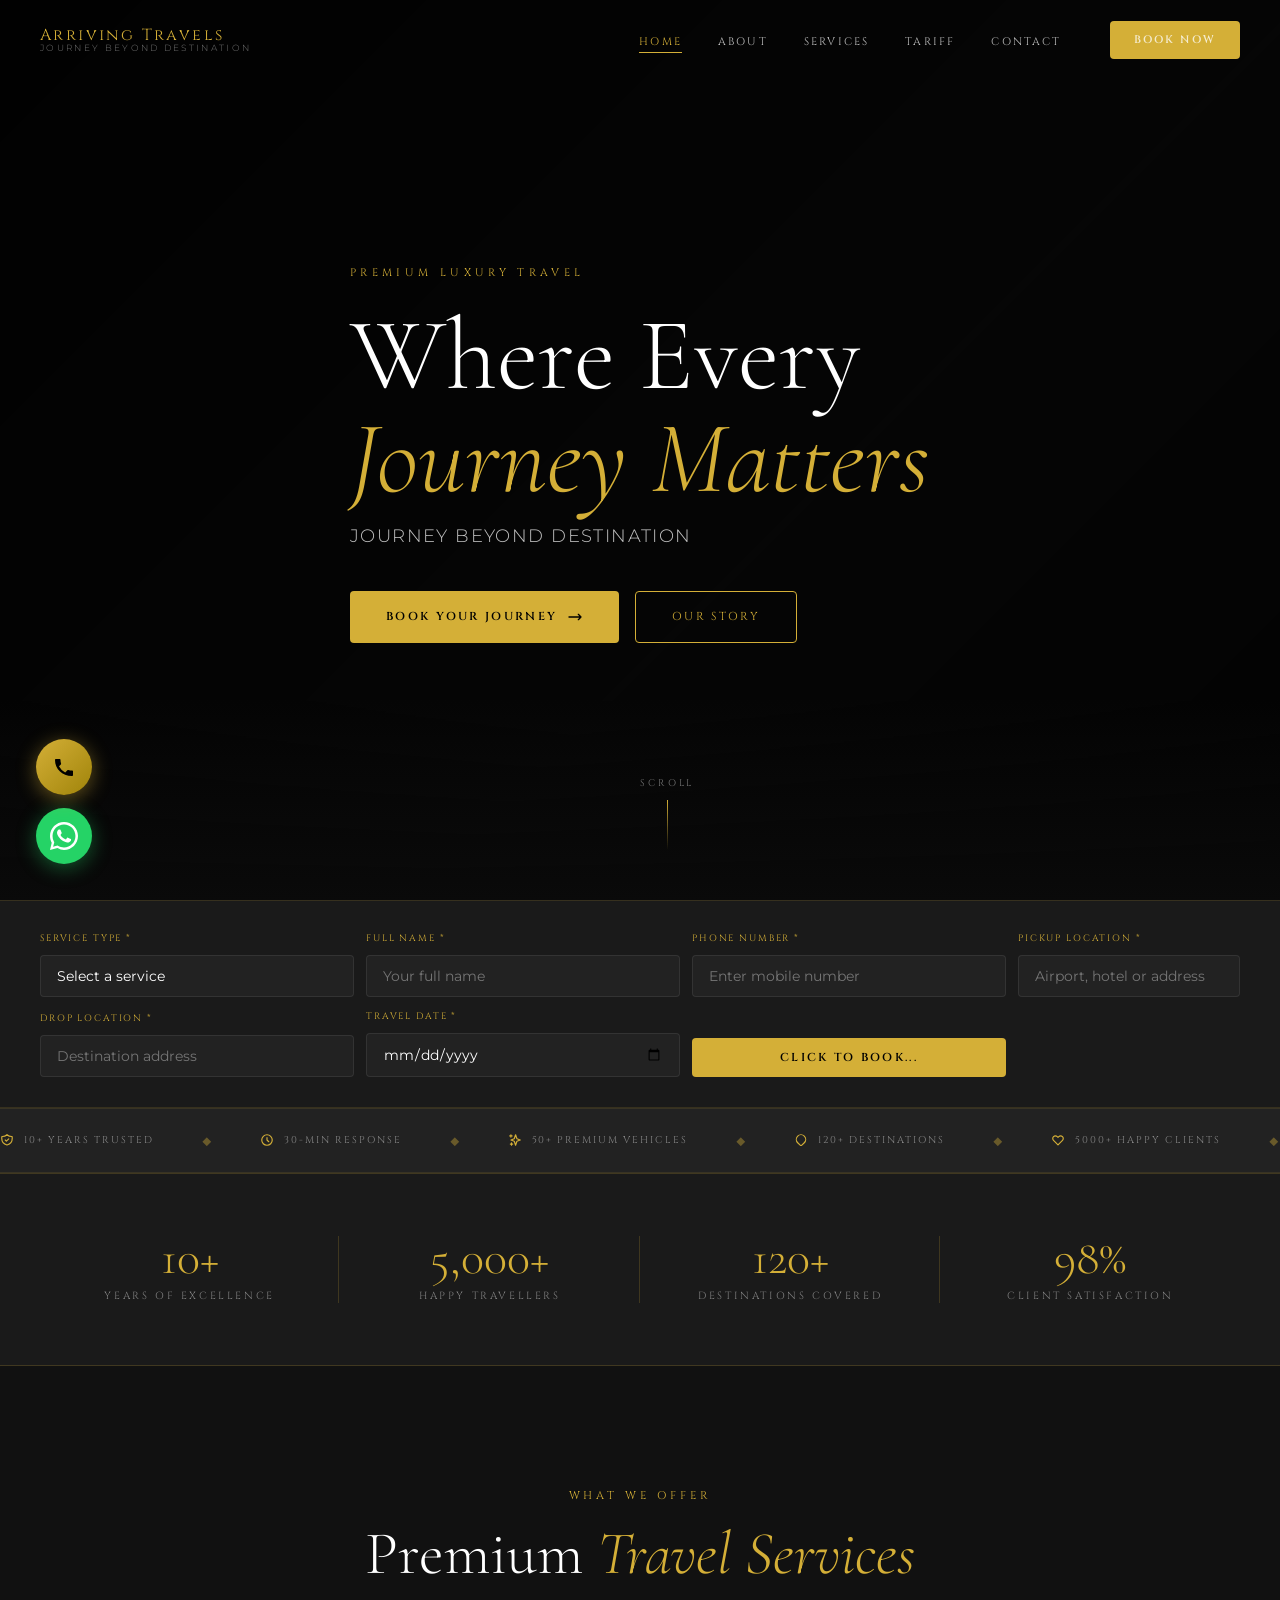
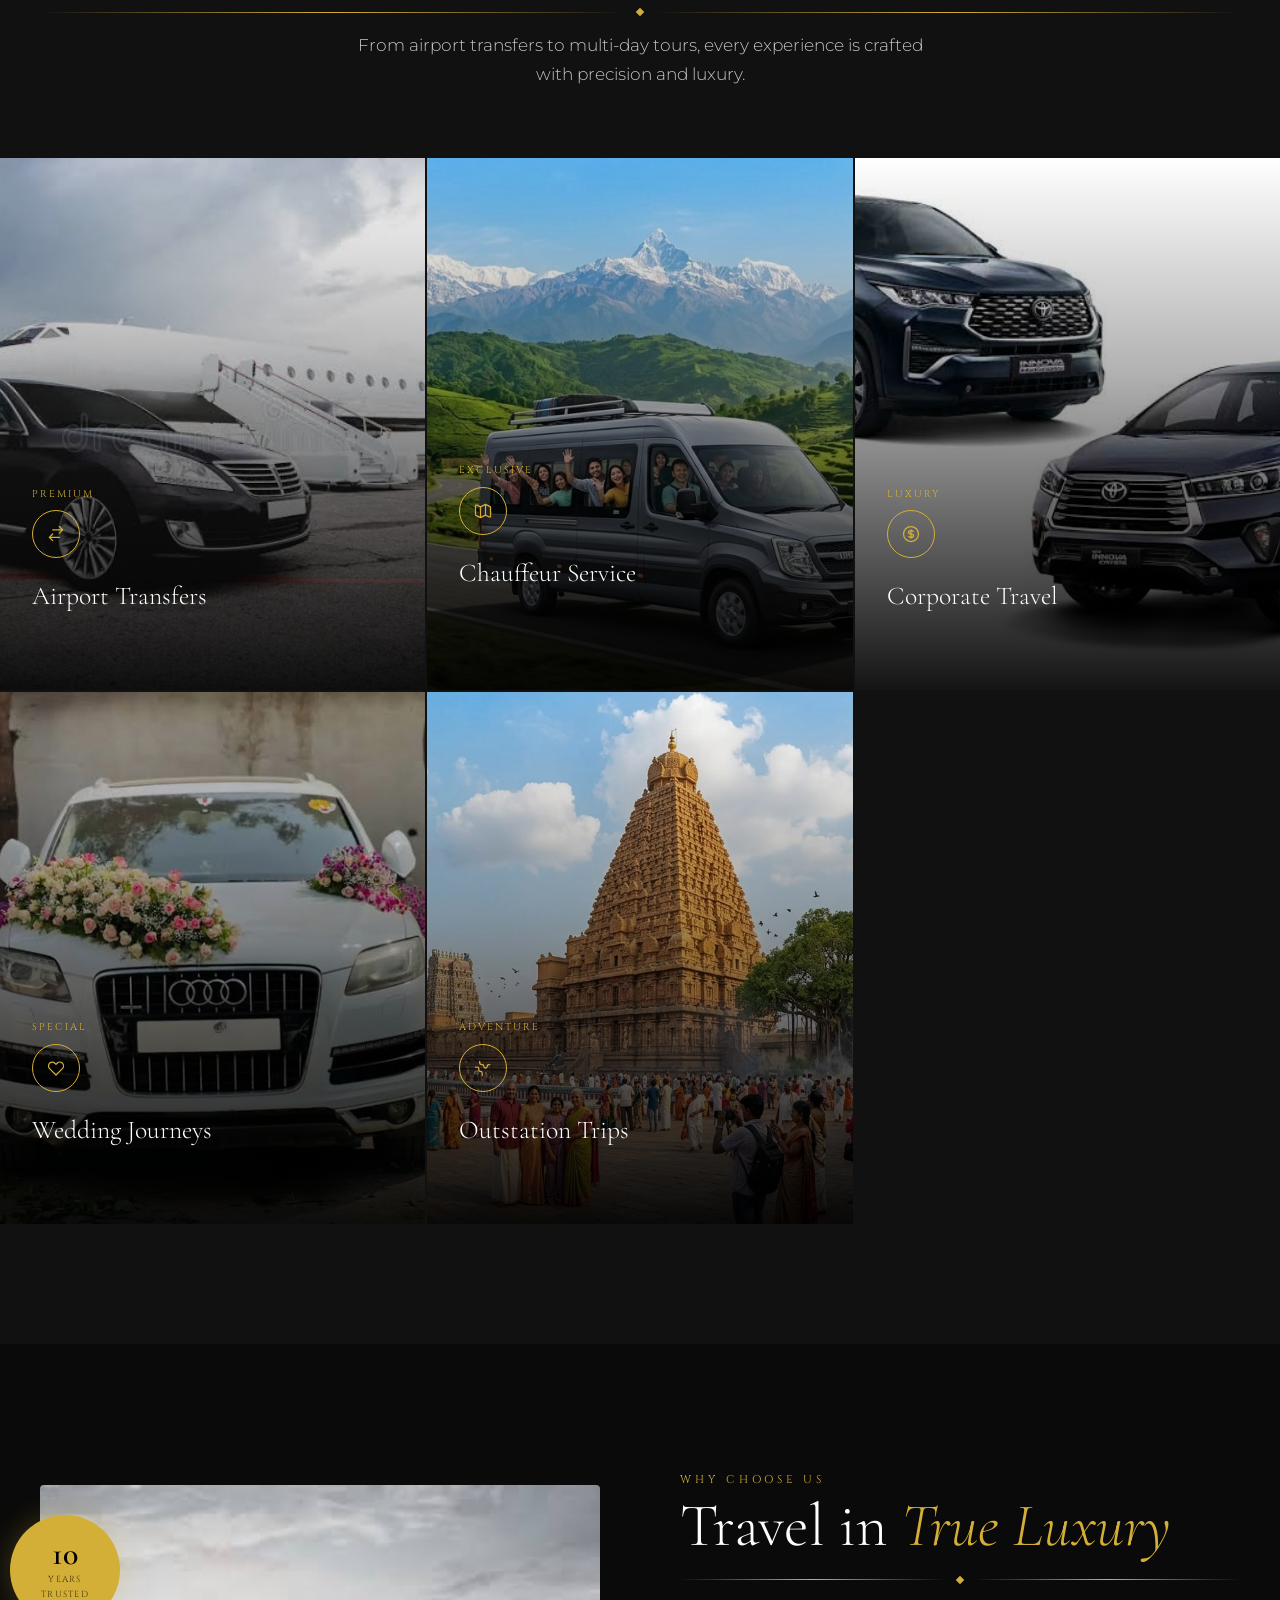
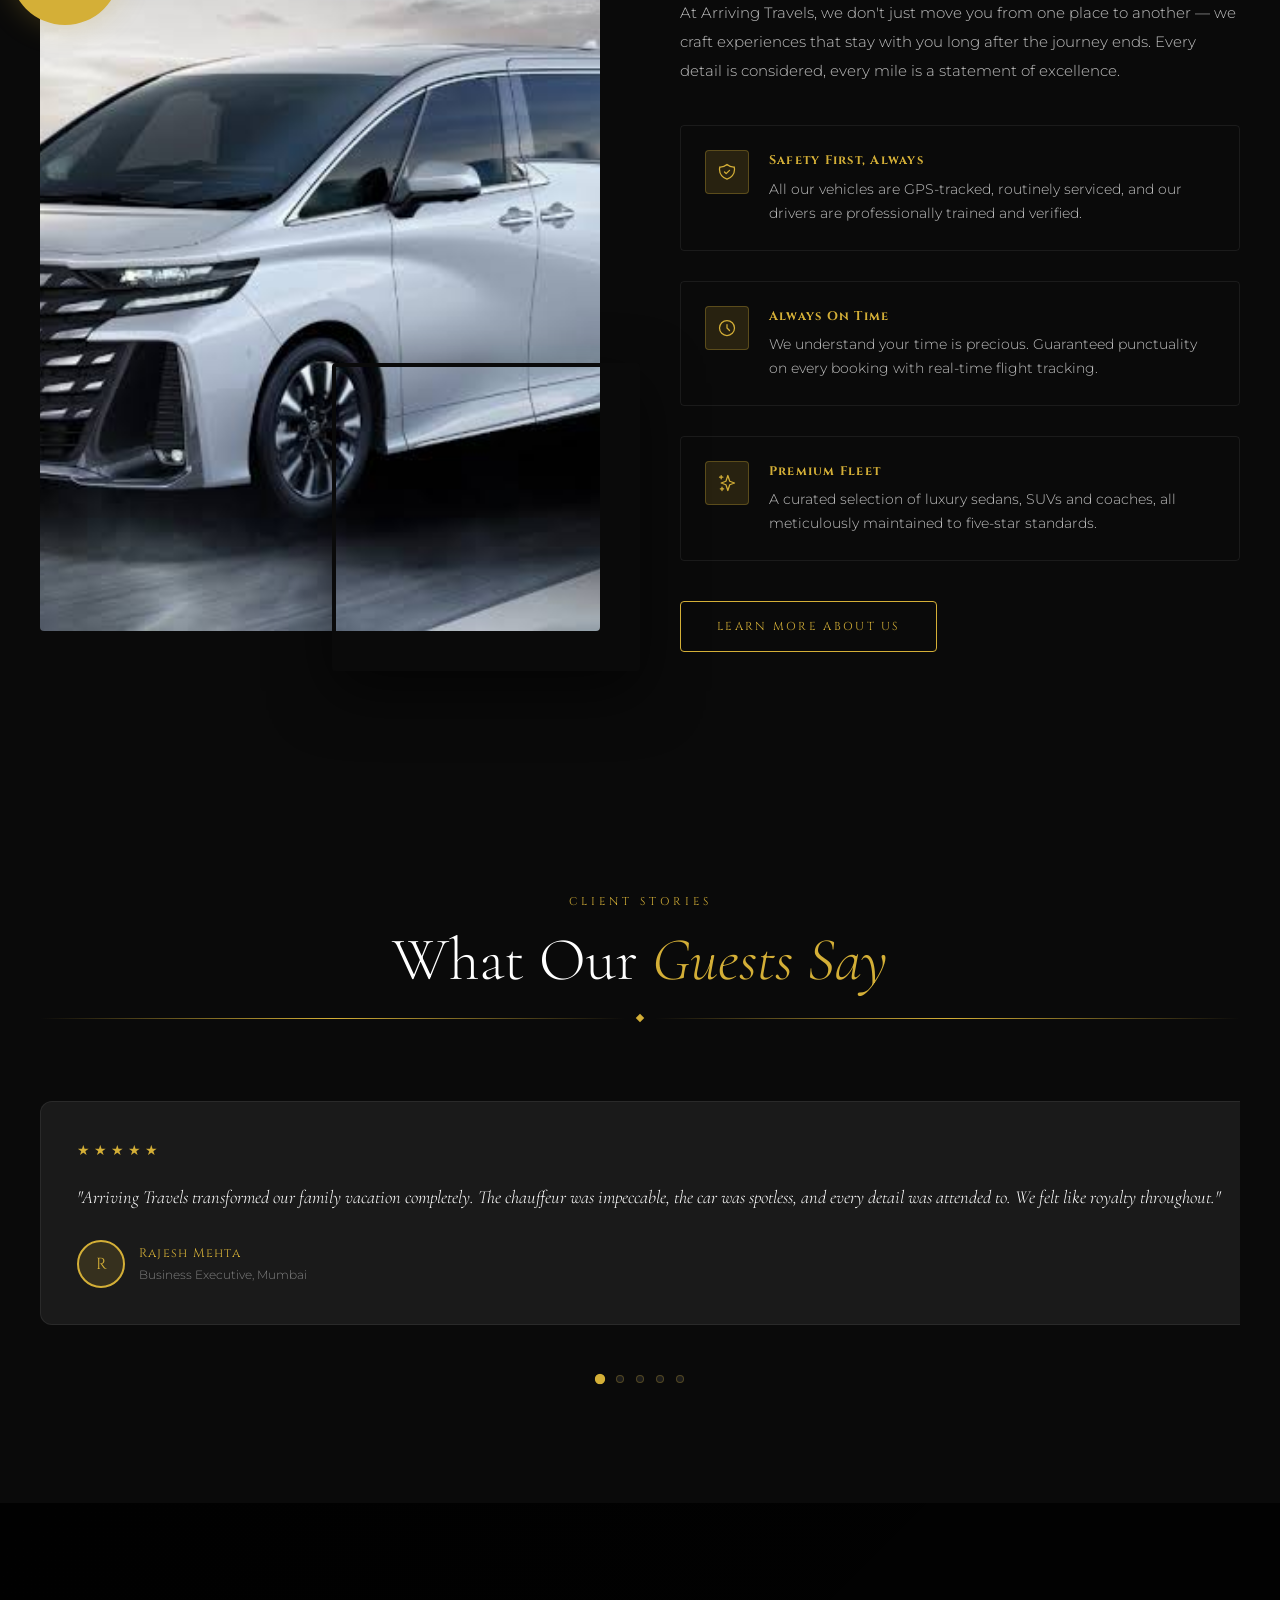
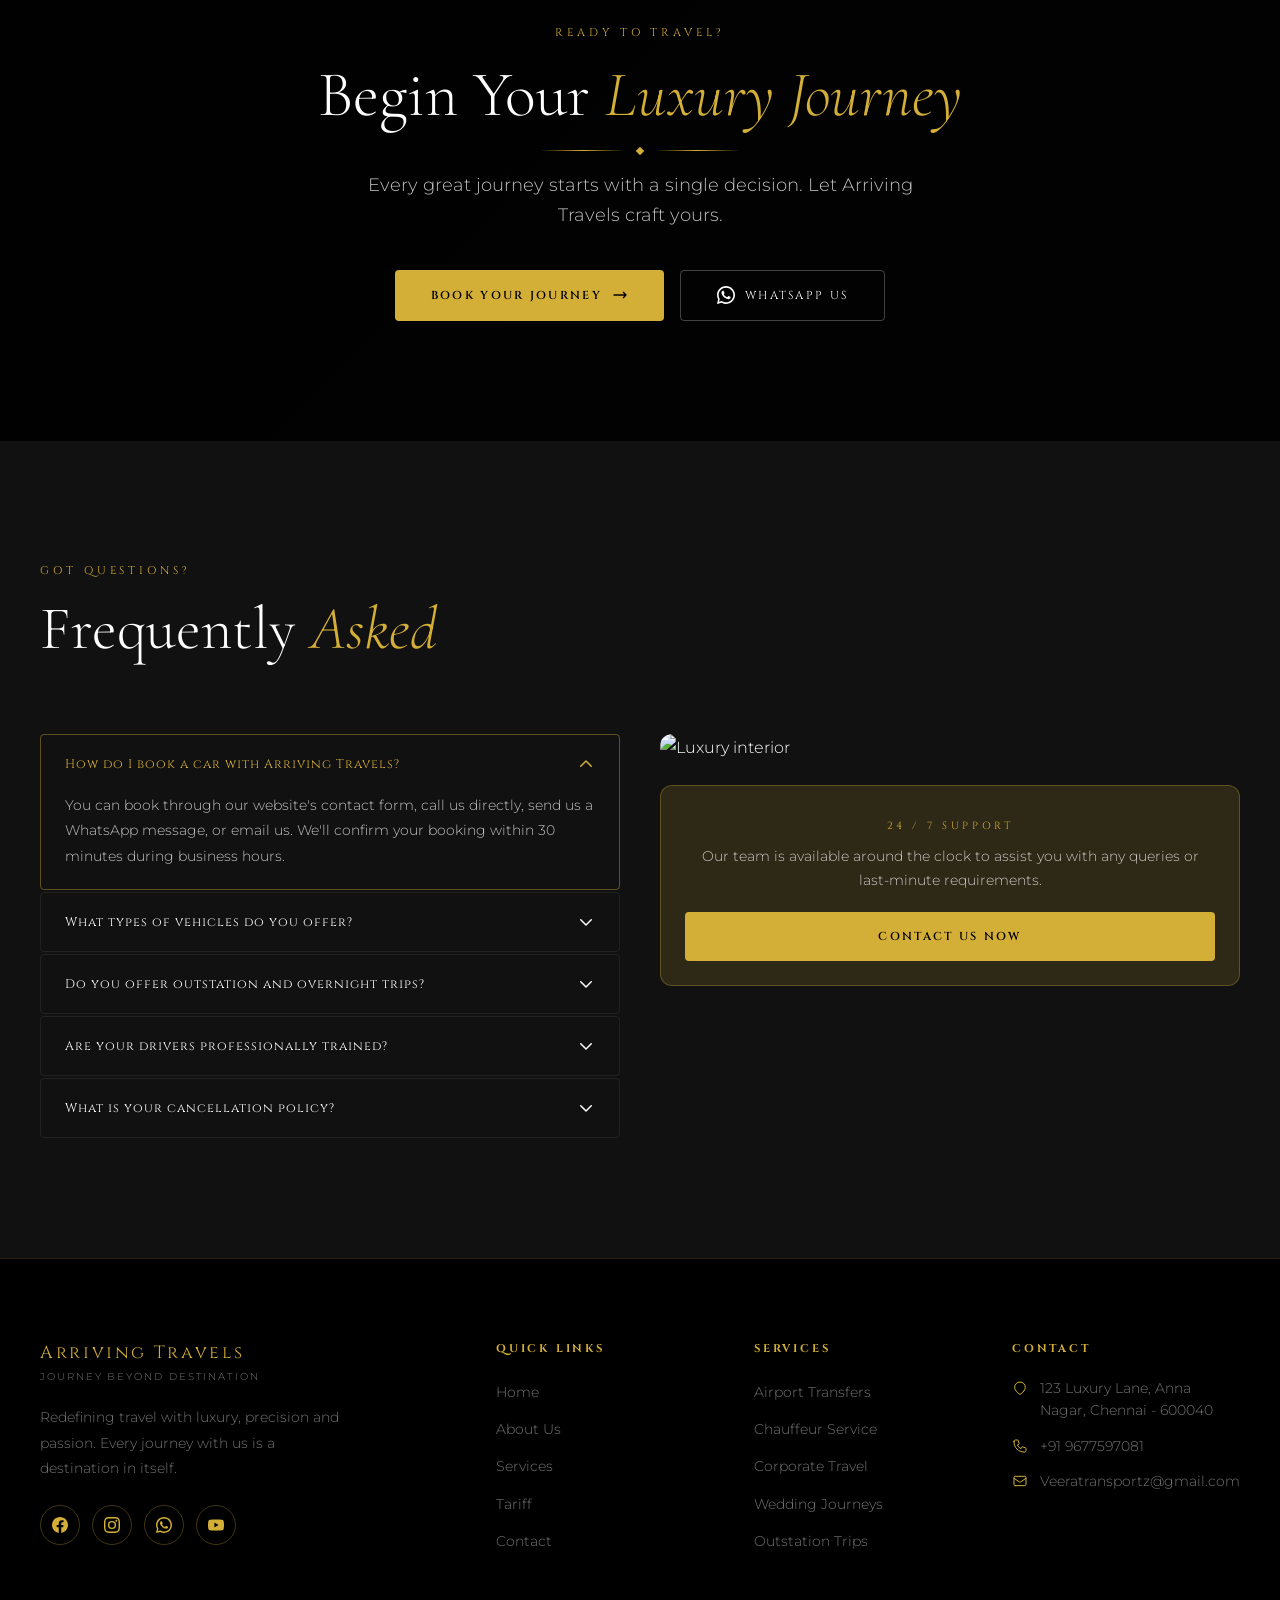
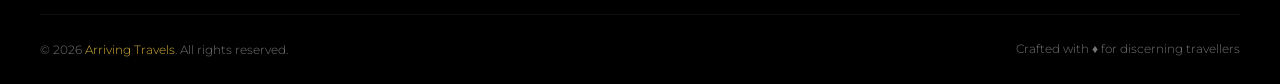
==== index.html @ f7396910 "first commit" ====
<!DOCTYPE html>
<html lang="en">
<head>
  <meta charset="UTF-8" />
  <meta name="viewport" content="width=device-width, initial-scale=1.0" />
  <meta name="description" content="Arriving Travels — Premium luxury car travel, chauffeur services &amp; curated tour packages. Journey Beyond Destination." />
  <meta name="keywords" content="luxury travel, premium car service, chauffeur, tour packages, Arriving Travels, airport transfer Chennai" />
  <meta property="og:title" content="Arriving Travels — Journey Beyond Destination" />
  <meta property="og:description" content="Experience travel redefined. Premium car journeys, bespoke tours &amp; luxury transfers." />
  <meta property="og:type" content="website" />
  <title>Arriving Travels — Journey Beyond Destination</title>
  <!-- Favicon / Website Logo -->
<link rel="icon" type="image/png" href="images/IMG-20260428-WA0001.jpg.jpeg" />
<link rel="apple-touch-icon" href="images/IMG-20260428-WA0001.jpg.jpeg" />

  <!-- Fonts -->
  <link rel="preconnect" href="https://fonts.googleapis.com" />
  <link rel="preconnect" href="https://fonts.gstatic.com" crossorigin />
  <link href="https://fonts.googleapis.com/css2?family=Cormorant+Garamond:ital,wght@0,300;0,400;1,300;1,400&family=Cinzel:wght@400;500;600&family=Montserrat:wght@300;400;500;600&display=swap" rel="stylesheet" />

  <!-- Styles -->
  <link rel="stylesheet" href="Style.css" />

  <style>
    /* ── Service Card Backgrounds ── */
    .sc-1 { background-image: url('images/Airport\ Transfers.jpeg'); }
    .sc-2 { background-image: url('images/Chauffeur\ Service.jpeg'); }
    .sc-3 { background-image: url('images/Airport\ Transfers.jpeg'); }
    .sc-4 { background-image: url('images/Corporate\ Travel.jpeg'); }
    .sc-5 { background-image: url('images/Wedding\ Journeys.jpeg'); }
    .sc-6 { background-image: url('images/Outstation\ Trips.jpeg'); }

    /* ── Package Card Images ── */
    .pkg-1 { background: url('https://images.unsplash.com/photo-1506905925346-21bda4d32df4?w=600&q=80') center/cover; }
    .pkg-2 { background: url('https://images.unsplash.com/photo-1512453979798-5ea266f8880c?w=600&q=80') center/cover; }
    .pkg-3 { background: url('https://images.unsplash.com/photo-1524492412937-b28074a5d7da?w=600&q=80') center/cover; }

    /* ── Why Us Images ── */
    .why-main { background: url('images/Why\ Choose\ Us.jpeg') center/cover no-repeat; width:100%; aspect-ratio:3/4; border-radius:4px; }
    .why-acc { background: url('https://images.unsplash.com/photo-1603584173870-7f23fdae1b7a?w=600&q=80') center/cover no-repeat; }

    /* ── Trust Badges Bar ── */
    .trust-bar {
      background: var(--dark-4);
      border-top: 1px solid rgba(212,175,55,0.12);
      border-bottom: 1px solid rgba(212,175,55,0.12);
      padding: 18px 0;
      overflow: hidden;
    }
    .trust-track {
      display: flex;
      align-items: center;
      gap: 48px;
      white-space: nowrap;
      animation: trustScroll 30s linear infinite;
    }
    @keyframes trustScroll {
      from { transform: translateX(0); }
      to   { transform: translateX(-50%); }
    }
    .trust-item {
      display: flex;
      align-items: center;
      gap: 10px;
      font-family: var(--font-accent);
      font-size: 0.62rem;
      letter-spacing: 0.2em;
      color: var(--text-dim);
      text-transform: uppercase;
      flex-shrink: 0;
    }
    .trust-item svg { color: var(--gold); flex-shrink: 0; }
    .trust-sep { color: var(--gold); opacity: 0.4; }

    /* ── Gallery Section ── */
    .gallery-section { background: var(--dark); overflow: hidden; }
    .gallery-grid {
      display: grid;
      grid-template-columns: 2fr 1fr 1fr;
      grid-template-rows: 280px 280px;
      gap: 3px;
      border-radius: var(--radius-lg);
      overflow: hidden;
    }
    .gallery-item {
      overflow: hidden;
      position: relative;
      cursor: zoom-in;
    }
    .gallery-item:first-child { grid-row: span 2; }
    .gallery-img {
      width: 100%;
      height: 100%;
      object-fit: cover;
      background-size: cover;
      background-position: center;
      transition: transform 0.6s ease;
    }
    .gallery-item:hover .gallery-img { transform: scale(1.06); }
    .gallery-item::after {
      content: '';
      position: absolute;
      inset: 0;
      background: rgba(0,0,0,0);
      transition: background 0.3s;
    }
    .gallery-item:hover::after { background: rgba(212,175,55,0.08); }
    @media (max-width: 768px) {
      .gallery-grid { grid-template-columns: 1fr 1fr; grid-template-rows: auto; }
      .gallery-item:first-child { grid-row: span 1; }
    }
    @media (max-width: 480px) {
      .gallery-grid { grid-template-columns: 1fr; }
    }

    /* ── Booking Quick Form ── */
    .quick-book-bar {
      background: var(--dark-3);
      border-top: 1px solid rgba(212,175,55,0.15);
      border-bottom: 1px solid rgba(212,175,55,0.15);
      padding: 30px 0;
    }
    .quick-book-inner {
      display: grid;
      grid-template-columns: 1fr 1fr 1fr auto;
      gap: 12px;
      align-items: end;
    }
    .qb-group label {
      display: block;
      font-family: var(--font-accent);
      font-size: 0.58rem;
      letter-spacing: 0.2em;
      color: var(--gold);
      text-transform: uppercase;
      margin-bottom: 8px;
    }
    .qb-group select,
    .qb-group input {
      width: 100%;
      background: var(--dark-4);
      border: 1px solid rgba(255,255,255,0.08);
      border-radius: var(--radius);
      padding: 12px 16px;
      color: var(--white);
      font-size: 0.85rem;
      font-family: var(--font-body);
      outline: none;
      transition: border-color 0.3s;
    }
    .qb-group select:focus,
    .qb-group input:focus { border-color: var(--gold); }
    .qb-group select { appearance: none; cursor: pointer; }
    .qb-group select option { background: var(--dark-3); }
    @media (max-width: 768px) {
      .quick-book-inner { grid-template-columns: 1fr 1fr; }
    }
    @media (max-width: 480px) {
      .quick-book-inner { grid-template-columns: 1fr; }
    }
  </style>
</head>
<body>

<!-- ░░ PAGE LOADER ░░ -->
<div id="page-loader">
  <div class="loader-logo">ARRIVING TRAVELS</div>
  <div class="loader-bar"></div>
</div>

<!-- ░░ NAVBAR ░░ -->
<nav id="navbar">
  <div class="container nav-inner">
    <a href="index.html" class="nav-logo">
      <img src="images/logo.jpeg" alt="Arriving Travels Logo" onerror="this.style.display='none'" />
      <div class="nav-logo-text">
        <span class="name">Arriving Travels</span>
        <span class="tagline">Journey Beyond Destination</span>
      </div>
    </a>
    <ul class="nav-links">
      <li><a href="index.html" class="active">Home</a></li>
      <li><a href="about.html">About</a></li>
      <li><a href="index.html#services">Services</a></li>
      <!-- <li><a href="packages.html">Packages</a></li> -->
      <li><a href="tariff.html">Tariff</a></li>
      <li><a href="contact.html">Contact</a></li>
      <li><a href="contact.html" class="btn btn-gold btn-sm nav-cta"><span>Book Now</span></a></li>
    </ul>
    <button class="hamburger" aria-label="Menu">
      <span></span><span></span><span></span>
    </button>
  </div>
</nav>

<!-- Mobile Menu -->
<div class="mobile-menu">
  <a href="index.html">Home</a>
  <a href="about.html">About</a>
  <a href="index.html#services">Services</a>
  <!-- <a href="packages.html">Packages</a> -->
  <a href="tariff.html">Tariff</a>
  <a href="contact.html">Contact</a>
  <a href="contact.html" class="btn btn-gold" style="margin-top:10px;"><span>Book Now</span></a>
</div>

<!-- ░░ HERO ░░ -->
<section class="hero">
  <div class="hero-bg"></div>
  <div class="container">
    <div class="hero-content">
      <span class="hero-label">Premium Luxury Travel</span>
      <h1 class="hero-title">
        Where Every<em>Journey Matters</em>
      </h1>
      <p class="hero-tagline">Journey Beyond Destination</p>
      <div class="hero-actions">
        <a href="contact.html" class="btn btn-gold">
          <span>Book Your Journey</span>
          <svg xmlns="http://www.w3.org/2000/svg" width="16" height="16" fill="none" viewBox="0 0 24 24" stroke="currentColor" stroke-width="2"><path stroke-linecap="round" stroke-linejoin="round" d="M17 8l4 4m0 0l-4 4m4-4H3"/></svg>
        </a>
        <a href="about.html" class="btn btn-outline"><span>Our Story</span></a>
      </div>
    </div>
  </div>
  <div class="hero-scroll">
    <span>Scroll</span>
    <div class="scroll-line"></div>
  </div>
</section>

<!-- ░░ QUICK BOOKING BAR ░░ -->
<div class="quick-book-bar">
  <div class="container">
    <div class="quick-book-inner">

      <!-- Service Type -->
      <div class="qb-group">
        <label>Service Type *</label>
        <select id="qb-service" required>
          <option value="">Select a service</option>
          <option>Airport Transfer</option>
          <option>Chauffeur / Full Day</option>
          <option>Outstation Trip</option>
          <option>Tour Package</option>
          <option>Corporate Travel</option>
        </select>
      </div>

      <!-- Full Name -->
      <div class="qb-group">
        <label>Full Name *</label>
        <input type="text" placeholder="Your full name" id="qb-name" required />
      </div>

      <!-- Phone Number -->
      <div class="qb-group">
        <label>Phone Number *</label>
        <input type="tel" placeholder="Enter mobile number" id="qb-phone" required pattern="[0-9]{10}" />
      </div>

      <!-- Pickup -->
      <div class="qb-group">
        <label>Pickup Location *</label>
        <input type="text" placeholder="Airport, hotel or address" id="qb-pickup" required />
      </div>

      <!-- Drop -->
      <div class="qb-group">
        <label>Drop Location *</label>
        <input type="text" placeholder="Destination address" id="qb-drop" required />
      </div>

      <!-- Travel Date -->
      <div class="qb-group">
        <label>Travel Date *</label>
        <input type="date" id="qb-date" required />
      </div>

      <!-- CTA --> <div> <button type="button" class="btn btn-gold" id="qb-submit" style="width:100%; justify-content:center; padding:12px 28px;">
         <span>Click To Book...</span> </button> </div>

    </div>
  </div>
</div>
<!-- ░░ TRUST BAR ░░ -->
<div class="trust-bar">
  <div class="trust-track">
    <!-- duplicated for infinite scroll illusion -->
    <div class="trust-item"><svg xmlns="http://www.w3.org/2000/svg" width="14" height="14" fill="none" viewBox="0 0 24 24" stroke="currentColor" stroke-width="2"><path stroke-linecap="round" stroke-linejoin="round" d="M9 12l2 2 4-4m5.618-4.016A11.955 11.955 0 0112 2.944a11.955 11.955 0 01-8.618 3.04A12.02 12.02 0 003 9c0 5.591 3.824 10.29 9 11.622 5.176-1.332 9-6.03 9-11.622 0-1.042-.133-2.052-.382-3.016z"/></svg>10+ Years Trusted</div>
    <span class="trust-sep">◆</span>
    <div class="trust-item"><svg xmlns="http://www.w3.org/2000/svg" width="14" height="14" fill="none" viewBox="0 0 24 24" stroke="currentColor" stroke-width="2"><path stroke-linecap="round" stroke-linejoin="round" d="M12 8v4l3 3m6-3a9 9 0 11-18 0 9 9 0 0118 0z"/></svg>30-Min Response</div>
    <span class="trust-sep">◆</span>
    <div class="trust-item"><svg xmlns="http://www.w3.org/2000/svg" width="14" height="14" fill="none" viewBox="0 0 24 24" stroke="currentColor" stroke-width="2"><path stroke-linecap="round" stroke-linejoin="round" d="M5 3v4M3 5h4M6 17v4m-2-2h4m5-16l2.286 6.857L21 12l-5.714 2.143L13 21l-2.286-6.857L5 12l5.714-2.143L13 3z"/></svg>50+ Premium Vehicles</div>
    <span class="trust-sep">◆</span>
    <div class="trust-item"><svg xmlns="http://www.w3.org/2000/svg" width="14" height="14" fill="none" viewBox="0 0 24 24" stroke="currentColor" stroke-width="2"><path stroke-linecap="round" stroke-linejoin="round" d="M17.657 16.657L13.414 20.9a1.998 1.998 0 01-2.827 0l-4.244-4.243a8 8 0 1111.314 0z"/></svg>120+ Destinations</div>
    <span class="trust-sep">◆</span>
    <div class="trust-item"><svg xmlns="http://www.w3.org/2000/svg" width="14" height="14" fill="none" viewBox="0 0 24 24" stroke="currentColor" stroke-width="2"><path stroke-linecap="round" stroke-linejoin="round" d="M4.318 6.318a4.5 4.5 0 000 6.364L12 20.364l7.682-7.682a4.5 4.5 0 00-6.364-6.364L12 7.636l-1.318-1.318a4.5 4.5 0 00-6.364 0z"/></svg>5000+ Happy Clients</div>
    <span class="trust-sep">◆</span>
    <div class="trust-item"><svg xmlns="http://www.w3.org/2000/svg" width="14" height="14" fill="none" viewBox="0 0 24 24" stroke="currentColor" stroke-width="2"><path stroke-linecap="round" stroke-linejoin="round" d="M9 12l2 2 4-4m5.618-4.016A11.955 11.955 0 0112 2.944a11.955 11.955 0 01-8.618 3.04A12.02 12.02 0 003 9c0 5.591 3.824 10.29 9 11.622 5.176-1.332 9-6.03 9-11.622 0-1.042-.133-2.052-.382-3.016z"/></svg>98% On-Time Rate</div>
    <span class="trust-sep">◆</span>
    <!-- Duplicate for seamless loop -->
    <div class="trust-item"><svg xmlns="http://www.w3.org/2000/svg" width="14" height="14" fill="none" viewBox="0 0 24 24" stroke="currentColor" stroke-width="2"><path stroke-linecap="round" stroke-linejoin="round" d="M9 12l2 2 4-4m5.618-4.016A11.955 11.955 0 0112 2.944a11.955 11.955 0 01-8.618 3.04A12.02 12.02 0 003 9c0 5.591 3.824 10.29 9 11.622 5.176-1.332 9-6.03 9-11.622 0-1.042-.133-2.052-.382-3.016z"/></svg>10+ Years Trusted</div>
    <span class="trust-sep">◆</span>
    <div class="trust-item"><svg xmlns="http://www.w3.org/2000/svg" width="14" height="14" fill="none" viewBox="0 0 24 24" stroke="currentColor" stroke-width="2"><path stroke-linecap="round" stroke-linejoin="round" d="M12 8v4l3 3m6-3a9 9 0 11-18 0 9 9 0 0118 0z"/></svg>30-Min Response</div>
    <span class="trust-sep">◆</span>
    <div class="trust-item"><svg xmlns="http://www.w3.org/2000/svg" width="14" height="14" fill="none" viewBox="0 0 24 24" stroke="currentColor" stroke-width="2"><path stroke-linecap="round" stroke-linejoin="round" d="M5 3v4M3 5h4M6 17v4m-2-2h4m5-16l2.286 6.857L21 12l-5.714 2.143L13 21l-2.286-6.857L5 12l5.714-2.143L13 3z"/></svg>50+ Premium Vehicles</div>
    <span class="trust-sep">◆</span>
    <div class="trust-item"><svg xmlns="http://www.w3.org/2000/svg" width="14" height="14" fill="none" viewBox="0 0 24 24" stroke="currentColor" stroke-width="2"><path stroke-linecap="round" stroke-linejoin="round" d="M17.657 16.657L13.414 20.9a1.998 1.998 0 01-2.827 0l-4.244-4.243a8 8 0 1111.314 0z"/></svg>120+ Destinations</div>
    <span class="trust-sep">◆</span>
    <div class="trust-item"><svg xmlns="http://www.w3.org/2000/svg" width="14" height="14" fill="none" viewBox="0 0 24 24" stroke="currentColor" stroke-width="2"><path stroke-linecap="round" stroke-linejoin="round" d="M4.318 6.318a4.5 4.5 0 000 6.364L12 20.364l7.682-7.682a4.5 4.5 0 00-6.364-6.364L12 7.636l-1.318-1.318a4.5 4.5 0 00-6.364 0z"/></svg>5000+ Happy Clients</div>
    <span class="trust-sep">◆</span>
    <div class="trust-item"><svg xmlns="http://www.w3.org/2000/svg" width="14" height="14" fill="none" viewBox="0 0 24 24" stroke="currentColor" stroke-width="2"><path stroke-linecap="round" stroke-linejoin="round" d="M9 12l2 2 4-4m5.618-4.016A11.955 11.955 0 0112 2.944a11.955 11.955 0 01-8.618 3.04A12.02 12.02 0 003 9c0 5.591 3.824 10.29 9 11.622 5.176-1.332 9-6.03 9-11.622 0-1.042-.133-2.052-.382-3.016z"/></svg>98% On-Time Rate</div>
    <span class="trust-sep">◆</span>
  </div>
</div>

<!-- ░░ STATS BAR ░░ -->
<div class="stats-bar">
  <div class="container">
    <div class="stats-grid">
      <div class="stat-item" data-aos="fade-up">
        <span class="stat-number" data-target="10" data-suffix="+">0+</span>
        <span class="stat-label">Years of Excellence</span>
      </div>
      <div class="stat-item" data-aos="fade-up" data-aos-delay="100">
        <span class="stat-number" data-target="5000" data-suffix="+">0+</span>
        <span class="stat-label">Happy Travellers</span>
      </div>
      <div class="stat-item" data-aos="fade-up" data-aos-delay="200">
        <span class="stat-number" data-target="120" data-suffix="+">0+</span>
        <span class="stat-label">Destinations Covered</span>
      </div>
      <div class="stat-item" data-aos="fade-up" data-aos-delay="300">
        <span class="stat-number" data-target="98" data-suffix="%">0%</span>
        <span class="stat-label">Client Satisfaction</span>
      </div>
    </div>
  </div>
</div>

<!-- ░░ SERVICES ░░ -->
<section class="section services" id="services">
  <div class="container">
    <div class="section-header center" data-aos="fade-up">
      <span class="section-label">What We Offer</span>
      <h2 class="section-title">Premium <em>Travel Services</em></h2>
      <div class="gold-divider" style="justify-content:center;"><div class="diamond"></div></div>
      <p>From airport transfers to multi-day tours, every experience is crafted with precision and luxury.</p>
    </div>
  </div>
  <div class="services-grid">
    <div class="service-card" data-aos="fade-up" data-aos-delay="0">
      <div class="service-card-img sc-1"></div>
      <div class="service-card-overlay"></div>
      <div class="service-card-content">
        <span class="service-tag">Premium</span>
        <div class="service-icon">
          <svg xmlns="http://www.w3.org/2000/svg" width="20" height="20" fill="none" viewBox="0 0 24 24" stroke="currentColor" stroke-width="1.5"><path stroke-linecap="round" stroke-linejoin="round" d="M8 7h12m0 0l-4-4m4 4l-4 4m0 5H4m0 0l4 4m-4-4l4-4"/></svg>
        </div>
        <h3>Airport Transfers</h3>
        <p>Seamless, punctual luxury transfers to and from all major airports. Flight tracking included.</p>
      </div>
    </div>
    <div class="service-card" data-aos="fade-up" data-aos-delay="80">
      <div class="service-card-img sc-2"></div>
      <div class="service-card-overlay"></div>
      <div class="service-card-content">
        <span class="service-tag">Exclusive</span>
        <div class="service-icon">
          <svg xmlns="http://www.w3.org/2000/svg" width="20" height="20" fill="none" viewBox="0 0 24 24" stroke="currentColor" stroke-width="1.5"><path stroke-linecap="round" stroke-linejoin="round" d="M9 20l-5.447-2.724A1 1 0 013 16.382V5.618a1 1 0 011.447-.894L9 7m0 13l6-3m-6 3V7m6 10l4.553 2.276A1 1 0 0021 18.382V7.618a1 1 0 00-.553-.894L15 4m0 13V4m0 0L9 7"/></svg>
        </div>
        <h3>Chauffeur Service</h3>
        <p>Professional, uniformed chauffeurs with impeccable knowledge of every route and destination.</p>
      </div>
    </div>
    <!-- <div class="service-card" data-aos="fade-up" data-aos-delay="160">
      <div class="service-card-img sc-3"></div>
      <div class="service-card-overlay"></div>
      <div class="service-card-content">
        <span class="service-tag">Curated</span>
        <div class="service-icon">
          <svg xmlns="http://www.w3.org/2000/svg" width="20" height="20" fill="none" viewBox="0 0 24 24" stroke="currentColor" stroke-width="1.5"><path stroke-linecap="round" stroke-linejoin="round" d="M3.055 11H5a2 2 0 012 2v1a2 2 0 002 2 2 2 0 012 2v2.945M8 3.935V5.5A2.5 2.5 0 0010.5 8h.5a2 2 0 012 2 2 2 0 104 0 2 2 0 012-2h1.064M15 20.488V18a2 2 0 012-2h3.064"/></svg>
        </div>
        <h3>Bespoke Tours</h3>
        <p>Personalised tour packages crafted around your preferences, timeline, and desires.</p>
      </div>
    </div> -->
    <div class="service-card" data-aos="fade-up" data-aos-delay="0">
      <div class="service-card-img sc-4"></div>
      <div class="service-card-overlay"></div>
      <div class="service-card-content">
        <span class="service-tag">Luxury</span>
        <div class="service-icon">
          <svg xmlns="http://www.w3.org/2000/svg" width="20" height="20" fill="none" viewBox="0 0 24 24" stroke="currentColor" stroke-width="1.5"><path stroke-linecap="round" stroke-linejoin="round" d="M12 8c-1.657 0-3 .895-3 2s1.343 2 3 2 3 .895 3 2-1.343 2-3 2m0-8c1.11 0 2.08.402 2.599 1M12 8V7m0 1v8m0 0v1m0-1c-1.11 0-2.08-.402-2.599-1M21 12a9 9 0 11-18 0 9 9 0 0118 0z"/></svg>
        </div>
        <h3>Corporate Travel</h3>
        <p>Reliable, executive-class travel solutions for business meetings, conferences and events.</p>
      </div>
    </div>
    <div class="service-card" data-aos="fade-up" data-aos-delay="80">
      <div class="service-card-img sc-5"></div>
      <div class="service-card-overlay"></div>
      <div class="service-card-content">
        <span class="service-tag">Special</span>
        <div class="service-icon">
          <svg xmlns="http://www.w3.org/2000/svg" width="20" height="20" fill="none" viewBox="0 0 24 24" stroke="currentColor" stroke-width="1.5"><path stroke-linecap="round" stroke-linejoin="round" d="M4.318 6.318a4.5 4.5 0 000 6.364L12 20.364l7.682-7.682a4.5 4.5 0 00-6.364-6.364L12 7.636l-1.318-1.318a4.5 4.5 0 00-6.364 0z"/></svg>
        </div>
        <h3>Wedding Journeys</h3>
        <p>Make your special day unforgettable with elegant floral-adorned wedding car arrangements.</p>
      </div>
    </div>
    <div class="service-card" data-aos="fade-up" data-aos-delay="160">
      <div class="service-card-img sc-6"></div>
      <div class="service-card-overlay"></div>
      <div class="service-card-content">
        <span class="service-tag">Adventure</span>
        <div class="service-icon">
          <svg xmlns="http://www.w3.org/2000/svg" width="20" height="20" fill="none" viewBox="0 0 24 24" stroke="currentColor" stroke-width="1.5"><path stroke-linecap="round" stroke-linejoin="round" d="M3.055 11H5a2 2 0 012 2v1a2 2 0 002 2 2 2 0 012 2v2.945M8 3.935V5.5A2.5 2.5 0 0010.5 8h.5a2 2 0 012 2 2 2 0 104 0 2 2 0 012-2h1.064"/></svg>
        </div>
        <h3>Outstation Trips</h3>
        <p>Comfortable, door-to-door intercity travel with experienced drivers and premium vehicles.</p>
      </div>
    </div>
  </div>
</section>

<!-- ░░ WHY CHOOSE US ░░ -->
<section class="section why-us">
  <div class="container">
    <div class="why-layout">
      <div class="why-visual" data-aos="fade-right">
        <div class="why-main"></div>
        <div class="why-acc" style="position:absolute;bottom:-40px;right:-40px;width:55%;aspect-ratio:1;border-radius:4px;border:4px solid var(--dark);box-shadow:0 20px 60px rgba(0,0,0,0.6);background-size:cover;background-position:center;"></div>
        <div class="why-badge">
          <span class="big">10</span>
          <span class="small">Years<br>Trusted</span>
        </div>
      </div>
      <div class="why-content" data-aos="fade-left">
        <span class="section-label">Why Choose Us</span>
        <h2 class="section-title">Travel in <em>True Luxury</em></h2>
        <div class="gold-divider"><div class="diamond"></div></div>
        <p style="color:var(--text-light);font-size:0.95rem;line-height:1.9;margin-bottom:8px;">
          At Arriving Travels, we don't just move you from one place to another — we craft experiences that stay with you long after the journey ends. Every detail is considered, every mile is a statement of excellence.
        </p>
        <div class="why-features">
          <div class="why-feature">
            <div class="why-feature-icon">
              <svg xmlns="http://www.w3.org/2000/svg" width="20" height="20" fill="none" viewBox="0 0 24 24" stroke="currentColor" stroke-width="1.5"><path stroke-linecap="round" stroke-linejoin="round" d="M9 12l2 2 4-4m5.618-4.016A11.955 11.955 0 0112 2.944a11.955 11.955 0 01-8.618 3.04A12.02 12.02 0 003 9c0 5.591 3.824 10.29 9 11.622 5.176-1.332 9-6.03 9-11.622 0-1.042-.133-2.052-.382-3.016z"/></svg>
            </div>
            <div>
              <h4>Safety First, Always</h4>
              <p>All our vehicles are GPS-tracked, routinely serviced, and our drivers are professionally trained and verified.</p>
            </div>
          </div>
          <div class="why-feature">
            <div class="why-feature-icon">
              <svg xmlns="http://www.w3.org/2000/svg" width="20" height="20" fill="none" viewBox="0 0 24 24" stroke="currentColor" stroke-width="1.5"><path stroke-linecap="round" stroke-linejoin="round" d="M12 8v4l3 3m6-3a9 9 0 11-18 0 9 9 0 0118 0z"/></svg>
            </div>
            <div>
              <h4>Always On Time</h4>
              <p>We understand your time is precious. Guaranteed punctuality on every booking with real-time flight tracking.</p>
            </div>
          </div>
          <div class="why-feature">
            <div class="why-feature-icon">
              <svg xmlns="http://www.w3.org/2000/svg" width="20" height="20" fill="none" viewBox="0 0 24 24" stroke="currentColor" stroke-width="1.5"><path stroke-linecap="round" stroke-linejoin="round" d="M5 3v4M3 5h4M6 17v4m-2-2h4m5-16l2.286 6.857L21 12l-5.714 2.143L13 21l-2.286-6.857L5 12l5.714-2.143L13 3z"/></svg>
            </div>
            <div>
              <h4>Premium Fleet</h4>
              <p>A curated selection of luxury sedans, SUVs and coaches, all meticulously maintained to five-star standards.</p>
            </div>
          </div>
        </div>
        <div class="mt-40">
          <a href="about.html" class="btn btn-outline"><span>Learn More About Us</span></a>
        </div>
      </div>
    </div>
  </div>
</section>

<!-- ░░ TESTIMONIALS ░░ -->
<section class="section testimonials">
  <div class="container">
    <div class="section-header center" data-aos="fade-up">
      <span class="section-label">Client Stories</span>
      <h2 class="section-title">What Our <em>Guests Say</em></h2>
      <div class="gold-divider" style="justify-content:center;"><div class="diamond"></div></div>
    </div>
    <div class="testimonials-track-outer">
      <div class="testimonials-track">

        <div class="testimonial-card">
          <div class="stars"><span>★</span><span>★</span><span>★</span><span>★</span><span>★</span></div>
          <p class="testimonial-text">"Arriving Travels transformed our family vacation completely. The chauffeur was impeccable, the car was spotless, and every detail was attended to. We felt like royalty throughout."</p>
          <div class="testimonial-author">
            <div style="width:48px;height:48px;border-radius:50%;background:var(--gold-muted);border:2px solid var(--gold);display:flex;align-items:center;justify-content:center;font-family:var(--font-accent);color:var(--gold);font-size:1rem;">R</div>
            <div class="author-info">
              <div class="name">Rajesh Mehta</div>
              <div class="role">Business Executive, Mumbai</div>
            </div>
          </div>
        </div>

        <div class="testimonial-card">
          <div class="stars"><span>★</span><span>★</span><span>★</span><span>★</span><span>★</span></div>
          <p class="testimonial-text">"Our wedding car was adorned beautifully and the driver was incredibly professional. Arriving Travels made our special day even more special. Highly recommended!"</p>
          <div class="testimonial-author">
            <div style="width:48px;height:48px;border-radius:50%;background:var(--gold-muted);border:2px solid var(--gold);display:flex;align-items:center;justify-content:center;font-family:var(--font-accent);color:var(--gold);font-size:1rem;">P</div>
            <div class="author-info">
              <div class="name">Priya &amp; Anand Kumar</div>
              <div class="role">Newlyweds, Chennai</div>
            </div>
          </div>
        </div>

        <div class="testimonial-card">
          <div class="stars"><span>★</span><span>★</span><span>★</span><span>★</span><span>★</span></div>
          <p class="testimonial-text">"Used them for a week-long Rajasthan tour. Absolutely outstanding service — knowledgeable driver, pristine vehicle, and seamless logistics. Worth every rupee!"</p>
          <div class="testimonial-author">
            <div style="width:48px;height:48px;border-radius:50%;background:var(--gold-muted);border:2px solid var(--gold);display:flex;align-items:center;justify-content:center;font-family:var(--font-accent);color:var(--gold);font-size:1rem;">S</div>
            <div class="author-info">
              <div class="name">Sanjay Gupta</div>
              <div class="role">Entrepreneur, Delhi</div>
            </div>
          </div>
        </div>

        <div class="testimonial-card">
          <div class="stars"><span>★</span><span>★</span><span>★</span><span>★</span><span>★</span></div>
          <p class="testimonial-text">"The airport transfer was flawless despite my flight being delayed. They tracked it and were ready when I landed. That level of care is rare and deeply appreciated."</p>
          <div class="testimonial-author">
            <div style="width:48px;height:48px;border-radius:50%;background:var(--gold-muted);border:2px solid var(--gold);display:flex;align-items:center;justify-content:center;font-family:var(--font-accent);color:var(--gold);font-size:1rem;">A</div>
            <div class="author-info">
              <div class="name">Aisha Fernandez</div>
              <div class="role">Corporate Traveller, Bangalore</div>
            </div>
          </div>
        </div>

        <div class="testimonial-card">
          <div class="stars"><span>★</span><span>★</span><span>★</span><span>★</span><span>★</span></div>
          <p class="testimonial-text">"We've used Arriving Travels for all our company executives. Reliable, luxurious, and consistently professional. They are our go-to travel partner, always."</p>
          <div class="testimonial-author">
            <div style="width:48px;height:48px;border-radius:50%;background:var(--gold-muted);border:2px solid var(--gold);display:flex;align-items:center;justify-content:center;font-family:var(--font-accent);color:var(--gold);font-size:1rem;">V</div>
            <div class="author-info">
              <div class="name">Vikram Nair</div>
              <div class="role">COO, Kochi</div>
            </div>
          </div>
        </div>

      </div>
      <div class="testimonials-controls">
        <div class="t-dot active"></div>
        <div class="t-dot"></div>
        <div class="t-dot"></div>
        <div class="t-dot"></div>
        <div class="t-dot"></div>
      </div>
    </div>
  </div>
</section>

<!-- ░░ BOOKING CTA ░░ -->
<section class="booking-cta">
  <div class="container">
    <div data-aos="fade-up">
      <span class="section-label" style="display:block;margin-bottom:16px;">Ready to Travel?</span>
      <h2 class="section-title">Begin Your <em>Luxury Journey</em></h2>
      <div class="gold-divider" style="justify-content:center;margin:16px auto;max-width:200px;"><div class="diamond"></div></div>
      <p>Every great journey starts with a single decision. Let Arriving Travels craft yours.</p>
      <div class="booking-actions">
        <a href="contact.html" class="btn btn-gold">
          <span>Book Your Journey</span>
          <svg xmlns="http://www.w3.org/2000/svg" width="16" height="16" fill="none" viewBox="0 0 24 24" stroke="currentColor" stroke-width="2"><path stroke-linecap="round" stroke-linejoin="round" d="M17 8l4 4m0 0l-4 4m4-4H3"/></svg>
        </a>
        <a href="https://wa.me/919677597081?text=Hi%20Arriving%20Travels%2C%20I%27d%20like%20to%20enquire%20about%20your%20services." class="btn btn-ghost" target="_blank" rel="noopener">
          <svg xmlns="http://www.w3.org/2000/svg" width="18" height="18" viewBox="0 0 24 24" fill="currentColor"><path d="M17.472 14.382c-.297-.149-1.758-.867-2.03-.967-.273-.099-.471-.148-.67.15-.197.297-.767.966-.94 1.164-.173.199-.347.223-.644.075-.297-.15-1.255-.463-2.39-1.475-.883-.788-1.48-1.761-1.653-2.059-.173-.297-.018-.458.13-.606.134-.133.298-.347.446-.52.149-.174.198-.298.298-.497.099-.198.05-.371-.025-.52-.075-.149-.669-1.612-.916-2.207-.242-.579-.487-.5-.669-.51-.173-.008-.371-.01-.57-.01-.198 0-.52.074-.792.372-.272.297-1.04 1.016-1.04 2.479 0 1.462 1.065 2.875 1.213 3.074.149.198 2.096 3.2 5.077 4.487.709.306 1.262.489 1.694.625.712.227 1.36.195 1.871.118.571-.085 1.758-.719 2.006-1.413.248-.694.248-1.289.173-1.413-.074-.124-.272-.198-.57-.347z"/><path d="M12 0C5.373 0 0 5.373 0 12c0 2.083.535 4.044 1.47 5.748L0 24l6.42-1.683A11.944 11.944 0 0012 24c6.627 0 12-5.373 12-12S18.627 0 12 0zm0 21.818c-1.894 0-3.663-.54-5.16-1.476l-.37-.22-3.812.999 1.017-3.706-.24-.38A9.795 9.795 0 012.182 12C2.182 6.57 6.57 2.182 12 2.182S21.818 6.57 21.818 12 17.43 21.818 12 21.818z"/></svg>
          <span>WhatsApp Us</span>
        </a>
      </div>
    </div>
  </div>
</section>

<!-- ░░ FAQ ░░ -->
<section class="section faq">
  <div class="container">
    <div class="section-header" data-aos="fade-up">
      <span class="section-label">Got Questions?</span>
      <h2 class="section-title">Frequently <em>Asked</em></h2>
    </div>
    <div class="faq-grid">
      <div class="faq-list">

        <div class="faq-item open">
          <button class="faq-question">
            How do I book a car with Arriving Travels?
            <svg class="faq-chevron" xmlns="http://www.w3.org/2000/svg" width="18" height="18" fill="none" viewBox="0 0 24 24" stroke="currentColor" stroke-width="2"><path stroke-linecap="round" stroke-linejoin="round" d="M19 9l-7 7-7-7"/></svg>
          </button>
          <div class="faq-answer">
            <div class="faq-answer-inner">You can book through our website's contact form, call us directly, send us a WhatsApp message, or email us. We'll confirm your booking within 30 minutes during business hours.</div>
          </div>
        </div>

        <div class="faq-item">
          <button class="faq-question">
            What types of vehicles do you offer?
            <svg class="faq-chevron" xmlns="http://www.w3.org/2000/svg" width="18" height="18" fill="none" viewBox="0 0 24 24" stroke="currentColor" stroke-width="2"><path stroke-linecap="round" stroke-linejoin="round" d="M19 9l-7 7-7-7"/></svg>
          </button>
          <div class="faq-answer">
            <div class="faq-answer-inner">Our fleet includes luxury sedans (Toyota Camry, Mercedes E-Class), premium SUVs (Fortuner, Innova Crysta), and larger coaches for group travel. All vehicles are immaculately maintained.</div>
          </div>
        </div>

        <div class="faq-item">
          <button class="faq-question">
            Do you offer outstation and overnight trips?
            <svg class="faq-chevron" xmlns="http://www.w3.org/2000/svg" width="18" height="18" fill="none" viewBox="0 0 24 24" stroke="currentColor" stroke-width="2"><path stroke-linecap="round" stroke-linejoin="round" d="M19 9l-7 7-7-7"/></svg>
          </button>
          <div class="faq-answer">
            <div class="faq-answer-inner">Absolutely! We specialise in multi-day outstation trips across India. Our packages include the vehicle, driver accommodation, and all necessary toll charges. Custom itineraries are welcomed.</div>
          </div>
        </div>

        <div class="faq-item">
          <button class="faq-question">
            Are your drivers professionally trained?
            <svg class="faq-chevron" xmlns="http://www.w3.org/2000/svg" width="18" height="18" fill="none" viewBox="0 0 24 24" stroke="currentColor" stroke-width="2"><path stroke-linecap="round" stroke-linejoin="round" d="M19 9l-7 7-7-7"/></svg>
          </button>
          <div class="faq-answer">
            <div class="faq-answer-inner">Yes. All our drivers undergo rigorous background checks, defensive driving training, and customer service training. They are uniformed, courteous and knowledgeable about local routes.</div>
          </div>
        </div>

        <div class="faq-item">
          <button class="faq-question">
            What is your cancellation policy?
            <svg class="faq-chevron" xmlns="http://www.w3.org/2000/svg" width="18" height="18" fill="none" viewBox="0 0 24 24" stroke="currentColor" stroke-width="2"><path stroke-linecap="round" stroke-linejoin="round" d="M19 9l-7 7-7-7"/></svg>
          </button>
          <div class="faq-answer">
            <div class="faq-answer-inner">Cancellations made 24+ hours in advance receive a full refund. Within 24 hours, a 25% fee applies. We understand plans change — reach out and we'll work with you to reschedule.</div>
          </div>
        </div>

      </div>

      <div class="faq-visual" data-aos="fade-left">
        <img src="https://images.unsplash.com/photo-1604357209793-fca5dca89f97?w=600&q=80" alt="Luxury interior" class="faq-img" />
        <div class="faq-visual-badge">
          <span class="section-label" style="font-size:0.65rem;">24 / 7 Support</span>
          <p>Our team is available around the clock to assist you with any queries or last-minute requirements.</p>
          <a href="contact.html" class="btn btn-gold" style="margin-top:20px;width:100%;justify-content:center;"><span>Contact Us Now</span></a>
        </div>
      </div>
    </div>
  </div>
</section>

<!-- ░░ FOOTER ░░ -->
<footer>
  <div class="container">
    <div class="footer-grid">
      <div class="footer-brand">
        <div class="footer-logo">
          <img src="images/logo.jpeg" alt="Arriving Travels" onerror="this.style.display='none'" style="width:50px;height:50px;object-fit:contain;" />
          <div class="logo-text">
            <div class="name">Arriving Travels</div>
            <div class="tagline">Journey Beyond Destination</div>
          </div>
        </div>
        <p>Redefining travel with luxury, precision and passion. Every journey with us is a destination in itself.</p>
        <div class="social-links">
          <a href="#" class="social-link" aria-label="Facebook">
            <svg xmlns="http://www.w3.org/2000/svg" width="16" height="16" viewBox="0 0 24 24" fill="currentColor"><path d="M24 12.073c0-6.627-5.373-12-12-12s-12 5.373-12 12c0 5.99 4.388 10.954 10.125 11.854v-8.385H7.078v-3.47h3.047V9.43c0-3.007 1.792-4.669 4.533-4.669 1.312 0 2.686.235 2.686.235v2.953H15.83c-1.491 0-1.956.925-1.956 1.874v2.25h3.328l-.532 3.47h-2.796v8.385C19.612 23.027 24 18.062 24 12.073z"/></svg>
          </a>
          <a href="#" class="social-link" aria-label="Instagram">
            <svg xmlns="http://www.w3.org/2000/svg" width="16" height="16" viewBox="0 0 24 24" fill="currentColor"><path d="M12 2.163c3.204 0 3.584.012 4.85.07 3.252.148 4.771 1.691 4.919 4.919.058 1.265.069 1.645.069 4.849 0 3.205-.012 3.584-.069 4.849-.149 3.225-1.664 4.771-4.919 4.919-1.266.058-1.644.07-4.85.07-3.204 0-3.584-.012-4.849-.07-3.26-.149-4.771-1.699-4.919-4.92-.058-1.265-.07-1.644-.07-4.849 0-3.204.013-3.583.07-4.849.149-3.227 1.664-4.771 4.919-4.919 1.266-.057 1.645-.069 4.849-.069zM12 0C8.741 0 8.333.014 7.053.072 2.695.272.273 2.69.073 7.052.014 8.333 0 8.741 0 12c0 3.259.014 3.668.072 4.948.2 4.358 2.618 6.78 6.98 6.98C8.333 23.986 8.741 24 12 24c3.259 0 3.668-.014 4.948-.072 4.354-.2 6.782-2.618 6.979-6.98.059-1.28.073-1.689.073-4.948 0-3.259-.014-3.667-.072-4.947-.196-4.354-2.617-6.78-6.979-6.98C15.668.014 15.259 0 12 0zm0 5.838a6.162 6.162 0 100 12.324 6.162 6.162 0 000-12.324zM12 16a4 4 0 110-8 4 4 0 010 8zm6.406-11.845a1.44 1.44 0 100 2.881 1.44 1.44 0 000-2.881z"/></svg>
          </a>
          <a href="https://wa.me/919677597081" class="social-link" aria-label="WhatsApp" target="_blank" rel="noopener">
            <svg xmlns="http://www.w3.org/2000/svg" width="16" height="16" viewBox="0 0 24 24" fill="currentColor"><path d="M17.472 14.382c-.297-.149-1.758-.867-2.03-.967-.273-.099-.471-.148-.67.15-.197.297-.767.966-.94 1.164-.173.199-.347.223-.644.075-.297-.15-1.255-.463-2.39-1.475-.883-.788-1.48-1.761-1.653-2.059-.173-.297-.018-.458.13-.606.134-.133.298-.347.446-.52.149-.174.198-.298.298-.497.099-.198.05-.371-.025-.52-.075-.149-.669-1.612-.916-2.207-.242-.579-.487-.5-.669-.51-.173-.008-.371-.01-.57-.01-.198 0-.52.074-.792.372-.272.297-1.04 1.016-1.04 2.479 0 1.462 1.065 2.875 1.213 3.074.149.198 2.096 3.2 5.077 4.487.709.306 1.262.489 1.694.625.712.227 1.36.195 1.871.118.571-.085 1.758-.719 2.006-1.413.248-.694.248-1.289.173-1.413-.074-.124-.272-.198-.57-.347z"/><path d="M12 0C5.373 0 0 5.373 0 12c0 2.083.535 4.044 1.47 5.748L0 24l6.42-1.683A11.944 11.944 0 0012 24c6.627 0 12-5.373 12-12S18.627 0 12 0zm0 21.818c-1.894 0-3.663-.54-5.16-1.476l-.37-.22-3.812.999 1.017-3.706-.24-.38A9.795 9.795 0 012.182 12C2.182 6.57 6.57 2.182 12 2.182S21.818 6.57 21.818 12 17.43 21.818 12 21.818z"/></svg>
          </a>
          <a href="#" class="social-link" aria-label="YouTube">
            <svg xmlns="http://www.w3.org/2000/svg" width="16" height="16" viewBox="0 0 24 24" fill="currentColor"><path d="M23.495 6.205a3.007 3.007 0 00-2.088-2.088c-1.87-.501-9.396-.501-9.396-.501s-7.507-.01-9.396.501A3.007 3.007 0 00.527 6.205a31.247 31.247 0 00-.522 5.805 31.247 31.247 0 00.522 5.783 3.007 3.007 0 002.088 2.088c1.868.502 9.396.502 9.396.502s7.506 0 9.396-.502a3.007 3.007 0 002.088-2.088 31.247 31.247 0 00.5-5.783 31.247 31.247 0 00-.5-5.805zM9.609 15.601V8.408l6.264 3.602z"/></svg>
          </a>
        </div>
      </div>

      <div class="footer-col">
        <h4>Quick Links</h4>
        <ul>
          <li><a href="index.html">Home</a></li>
          <li><a href="about.html">About Us</a></li>
          <li><a href="index.html#services">Services</a></li>
          <!-- <li><a href="packages.html">Packages</a></li> -->
          <li><a href="tariff.html">Tariff</a></li>
          <li><a href="contact.html">Contact</a></li>
        </ul>
      </div>

      <div class="footer-col">
        <h4>Services</h4>
        <ul>
          <li><a href="contact.html">Airport Transfers</a></li>
          <li><a href="contact.html">Chauffeur Service</a></li>
          <!-- <li><a href="packages.html">Bespoke Tours</a></li> -->
          <li><a href="contact.html">Corporate Travel</a></li>
          <li><a href="contact.html">Wedding Journeys</a></li>
          <li><a href="contact.html">Outstation Trips</a></li>
        </ul>
      </div>

      <div class="footer-col">
        <h4>Contact</h4>
        <div class="footer-contact-item">
          <svg xmlns="http://www.w3.org/2000/svg" width="16" height="16" fill="none" viewBox="0 0 24 24" stroke="currentColor" stroke-width="1.5"><path stroke-linecap="round" stroke-linejoin="round" d="M17.657 16.657L13.414 20.9a1.998 1.998 0 01-2.827 0l-4.244-4.243a8 8 0 1111.314 0z"/></svg>
          <span>123 Luxury Lane, Anna Nagar, Chennai - 600040</span>
        </div>
        <div class="footer-contact-item">
          <svg xmlns="http://www.w3.org/2000/svg" width="16" height="16" fill="none" viewBox="0 0 24 24" stroke="currentColor" stroke-width="1.5"><path stroke-linecap="round" stroke-linejoin="round" d="M3 5a2 2 0 012-2h3.28a1 1 0 01.948.684l1.498 4.493a1 1 0 01-.502 1.21l-2.257 1.13a11.042 11.042 0 005.516 5.516l1.13-2.257a1 1 0 011.21-.502l4.493 1.498a1 1 0 01.684.949V19a2 2 0 01-2 2h-1C9.716 21 3 14.284 3 6V5z"/></svg>
          <span><a href="tel:+919677597081">+91 9677597081</a></span>
        </div>
        <div class="footer-contact-item">
          <svg xmlns="http://www.w3.org/2000/svg" width="16" height="16" fill="none" viewBox="0 0 24 24" stroke="currentColor" stroke-width="1.5"><path stroke-linecap="round" stroke-linejoin="round" d="M3 8l7.89 5.26a2 2 0 002.22 0L21 8M5 19h14a2 2 0 002-2V7a2 2 0 00-2-2H5a2 2 0 00-2 2v10a2 2 0 002 2z"/></svg>
          <span><a href="mailto:Veeratransportz@gmail.com">Veeratransportz@gmail.com</a></span>
        </div>
      </div>
    </div>

    <div class="footer-bottom">
      <p>© 2026 <span class="gold">Arriving Travels</span>. All rights reserved.</p>
      <p style="font-size:0.75rem;color:var(--text-dim);">Crafted with ♦ for discerning travellers</p>
    </div>
  </div>
</footer>

<!-- ░░ FLOATING ELEMENTS ░░ -->


<!-- Phone Button -->
<a href="tel:+919677597081" class="phone-float" aria-label="Call Us">
  <svg xmlns="http://www.w3.org/2000/svg" width="22" height="22" fill="currentColor" viewBox="0 0 24 24">
    <path d="M6.62 10.79a15.05 15.05 0 006.59 6.59l2.2-2.2c.27-.27.67-.36 1.02-.24 1.12.37 2.33.57 3.57.57.55 0 1 .45 1 1V20c0 .55-.45 1-1 1C10.07 21 3 13.93 3 5c0-.55.45-1 1-1h3.5c.55 0 1 .45 1 1 0 1.24.2 2.45.57 3.57.11.35.03.74-.25 1.02l-2.2 2.2z"/>
  </svg>
</a>

<a href="https://wa.me/919677597081?text=Hi%20Arriving%20Travels%2C%20I%27d%20like%20to%20enquire%20about%20your%20services." class="wa-float" target="_blank" rel="noopener" aria-label="WhatsApp">
  <svg xmlns="http://www.w3.org/2000/svg" width="28" height="28" viewBox="0 0 24 24" fill="white"><path d="M17.472 14.382c-.297-.149-1.758-.867-2.03-.967-.273-.099-.471-.148-.67.15-.197.297-.767.966-.94 1.164-.173.199-.347.223-.644.075-.297-.15-1.255-.463-2.39-1.475-.883-.788-1.48-1.761-1.653-2.059-.173-.297-.018-.458.13-.606.134-.133.298-.347.446-.52.149-.174.198-.298.298-.497.099-.198.05-.371-.025-.52-.075-.149-.669-1.612-.916-2.207-.242-.579-.487-.5-.669-.51-.173-.008-.371-.01-.57-.01-.198 0-.52.074-.792.372-.272.297-1.04 1.016-1.04 2.479 0 1.462 1.065 2.875 1.213 3.074.149.198 2.096 3.2 5.077 4.487.709.306 1.262.489 1.694.625.712.227 1.36.195 1.871.118.571-.085 1.758-.719 2.006-1.413.248-.694.248-1.289.173-1.413-.074-.124-.272-.198-.57-.347z"/><path d="M12 0C5.373 0 0 5.373 0 12c0 2.083.535 4.044 1.47 5.748L0 24l6.42-1.683A11.944 11.944 0 0012 24c6.627 0 12-5.373 12-12S18.627 0 12 0zm0 21.818c-1.894 0-3.663-.54-5.16-1.476l-.37-.22-3.812.999 1.017-3.706-.24-.38A9.795 9.795 0 012.182 12C2.182 6.57 6.57 2.182 12 2.182S21.818 6.57 21.818 12 17.43 21.818 12 21.818z"/></svg>
</a>

<button id="scroll-top" aria-label="Scroll to top">
  <svg xmlns="http://www.w3.org/2000/svg" width="20" height="20" fill="none" viewBox="0 0 24 24" stroke="currentColor" stroke-width="2"><path stroke-linecap="round" stroke-linejoin="round" d="M5 15l7-7 7 7"/></svg>
</button>

<script src="Main.js"></script>


<!-- EmailJS Library -->
<script src="https://cdn.jsdelivr.net/npm/@emailjs/browser@4/dist/email.min.js"></script>

<script>
  // Quick Booking Bar — EmailJS Direct Send
  emailjs.init("i8Jbv4BECLP-8B40U");

  const qbSubmit = document.getElementById('qb-submit');

  if (qbSubmit) {
    qbSubmit.addEventListener('click', function (e) {
      e.preventDefault();

      const service = document.getElementById('qb-service').value;
      const fullName = document.getElementById('qb-name').value;
      const phone = document.getElementById('qb-phone').value;
      const pickup = document.getElementById('qb-pickup').value;
      const drop = document.getElementById('qb-drop').value;
      const date = document.getElementById('qb-date').value;

      // Validation
      if (!service || !fullName || !phone || !pickup || !drop || !date) {
        alert("Please fill all required fields.");
        return;
      }

      qbSubmit.disabled = true;
      qbSubmit.innerHTML = "Sending...";

      const templateParams = {
        service_type: service,
        customer_name: fullName,
        phone_number: phone,
        pickup_location: pickup,
        drop_location: drop,
        travel_date: date
      };

      emailjs.send(
        "service_mrlblt8",
        "template_i84cujb",
        templateParams
      )
      .then(function () {
        alert("Booking request sent successfully!");

        // Reset form fields
        document.getElementById('qb-service').value = "";
        document.getElementById('qb-name').value = "";
        document.getElementById('qb-phone').value = "";
        document.getElementById('qb-pickup').value = "";
        document.getElementById('qb-drop').value = "";
        document.getElementById('qb-date').value = "";
      })
      .catch(function (error) {
        console.error("EmailJS Error:", error);
        alert("Failed to send booking request. Please try again.");
      })
      .finally(function () {
        qbSubmit.disabled = false;
        qbSubmit.innerHTML = "<span>Click To Book...</span>";
      });
    });
  }

  // Set minimum date
  const qbDate = document.getElementById('qb-date');

  if (qbDate) {
    qbDate.min = new Date().toISOString().split('T')[0];
  }
</script>


</body>
</html>
---- Style.css ----
/* ============================================================
   ARRIVING TRAVELS — Premium CSS Stylesheet
   Author: Elite Web Agency
   Version: 1.0.0
   ============================================================ */

/* ── CSS Custom Properties ── */
:root {
  --gold:        #D4AF37;
  --gold-light:  #F0D060;
  --gold-dark:   #A0840A;
  --gold-muted:  rgba(212,175,55,0.15);
  --black:       #000000;
  --dark:        #0A0A0A;
  --dark-2:      #111111;
  --dark-3:      #1A1A1A;
  --dark-4:      #222222;
  --white:       #FFFFFF;
  --white-muted: rgba(255,255,255,0.07);
  --text-light:  rgba(255,255,255,0.75);
  --text-dim:    rgba(255,255,255,0.45);

  --font-display: 'Cormorant Garamond', Georgia, serif;
  --font-body:    'Montserrat', sans-serif;
  --font-accent:  'Cinzel', serif;

  --transition:   0.4s cubic-bezier(0.25, 0.46, 0.45, 0.94);
  --transition-slow: 0.8s cubic-bezier(0.25, 0.46, 0.45, 0.94);

  --radius:       4px;
  --radius-lg:    12px;
  --shadow-gold:  0 0 30px rgba(212,175,55,0.25);
  --shadow-card:  0 20px 60px rgba(0,0,0,0.6);

  --nav-height:   80px;
  --section-pad:  120px;
}

/* ── Reset & Base ── */
*, *::before, *::after { box-sizing: border-box; margin: 0; padding: 0; }

html {
  scroll-behavior: smooth;
  font-size: 16px;
  overflow-x: hidden;
}

body {
  background-color: var(--dark);
  color: var(--white);
  font-family: var(--font-body);
  font-weight: 300;
  line-height: 1.7;
  overflow-x: hidden;
  -webkit-font-smoothing: antialiased;
}

img { max-width: 100%; height: auto; display: block; }
a  { text-decoration: none; color: inherit; }
ul { list-style: none; }
button { cursor: pointer; border: none; background: none; font-family: inherit; }
input, textarea, select { font-family: inherit; }

/* ── Typography ── */
.display-heading {
  font-family: var(--font-display);
  font-weight: 300;
  font-style: italic;
  line-height: 1.1;
}
.section-label {
  font-family: var(--font-accent);
  font-size: 0.7rem;
  letter-spacing: 0.35em;
  text-transform: uppercase;
  color: var(--gold);
}
.section-title {
  font-family: var(--font-display);
  font-size: clamp(2.2rem, 5vw, 3.8rem);
  font-weight: 300;
  line-height: 1.15;
  color: var(--white);
}
.section-title em {
  font-style: italic;
  color: var(--gold);
}

/* ── Gold Divider ── */
.gold-divider {
  display: flex;
  align-items: center;
  gap: 12px;
  margin: 16px 0;
}
.gold-divider::before,
.gold-divider::after {
  content: '';
  flex: 1;
  height: 1px;
  background: linear-gradient(90deg, transparent, var(--gold), transparent);
}
.gold-divider .diamond {
  width: 6px;
  height: 6px;
  background: var(--gold);
  transform: rotate(45deg);
  flex-shrink: 0;
}

/* ── Buttons ── */
.btn {
  display: inline-flex;
  align-items: center;
  gap: 10px;
  padding: 15px 36px;
  font-family: var(--font-accent);
  font-size: 0.72rem;
  letter-spacing: 0.2em;
  text-transform: uppercase;
  border-radius: var(--radius);
  transition: var(--transition);
  position: relative;
  overflow: hidden;
}
.btn::before {
  content: '';
  position: absolute;
  inset: 0;
  background: var(--gold-light);
  transform: translateX(-110%) skewX(-15deg);
  transition: transform 0.5s cubic-bezier(0.25, 0.46, 0.45, 0.94);
  z-index: 0;
}
.btn:hover::before { transform: translateX(0) skewX(-15deg); }
.btn span, .btn svg { position: relative; z-index: 1; }

.btn-gold {
  background: var(--gold);
  color: var(--black);
  font-weight: 600;
}
.btn-gold:hover { color: var(--black); box-shadow: 0 8px 30px rgba(212,175,55,0.4); }

.btn-outline {
  border: 1px solid var(--gold);
  color: var(--gold);
}
.btn-outline::before { background: var(--gold); }
.btn-outline:hover { color: var(--black); }

.btn-ghost {
  border: 1px solid rgba(255,255,255,0.25);
  color: var(--white);
}
.btn-ghost::before { background: rgba(255,255,255,0.1); }
.btn-ghost:hover { border-color: rgba(255,255,255,0.5); color: var(--white); }

/* ── Container ── */
.container {
  max-width: 1280px;
  margin: 0 auto;
  padding: 0 40px;
}
@media (max-width: 768px) { .container { padding: 0 20px; } }

/* ── Section Spacing ── */
.section { padding: var(--section-pad) 0; }
.section-header { margin-bottom: 70px; }
.section-header.center { text-align: center; }
.section-header .section-label { margin-bottom: 14px; display: block; }
.section-header .section-title { margin-bottom: 20px; }
.section-header p {
  font-size: 1.05rem;
  color: var(--text-light);
  max-width: 580px;
}
.section-header.center p { margin: 0 auto; }

/* ============================================================
   NAVIGATION
   ============================================================ */
#navbar {
  position: fixed;
  top: 0; left: 0; right: 0;
  z-index: 1000;
  height: var(--nav-height);
  display: flex;
  align-items: center;
  transition: background 0.4s ease, box-shadow 0.4s ease;
}
#navbar.scrolled {
  background: rgba(0,0,0,0.97);
  box-shadow: 0 1px 0 rgba(212,175,55,0.2), 0 8px 40px rgba(0,0,0,0.5);
  backdrop-filter: blur(20px);
}
.nav-inner {
  display: flex;
  align-items: center;
  justify-content: space-between;
  width: 100%;
}
.nav-logo {
  display: flex;
  align-items: center;
  gap: 12px;
}
.nav-logo img {
  height: 48px;
  width: 48px;
  object-fit: contain;
}
.nav-logo-text { display: flex; flex-direction: column; line-height: 1; }
.nav-logo-text .name {
  font-family: var(--font-accent);
  font-size: 1rem;
  letter-spacing: 0.15em;
  color: var(--gold);
}
.nav-logo-text .tagline {
  font-size: 0.58rem;
  letter-spacing: 0.25em;
  color: var(--text-dim);
  text-transform: uppercase;
}
.nav-links {
  display: flex;
  align-items: center;
  gap: 36px;
}
.nav-links a {
  font-family: var(--font-accent);
  font-size: 0.68rem;
  letter-spacing: 0.2em;
  text-transform: uppercase;
  color: var(--text-light);
  transition: color 0.3s;
  position: relative;
}
.nav-links a::after {
  content: '';
  position: absolute;
  bottom: -4px; left: 0; right: 0;
  height: 1px;
  background: var(--gold);
  transform: scaleX(0);
  transition: transform 0.3s ease;
}
.nav-links a:hover, .nav-links a.active { color: var(--gold); }
.nav-links a:hover::after, .nav-links a.active::after { transform: scaleX(1); }
.nav-cta { margin-left: 12px; padding: 10px 24px !important; }

.hamburger {
  display: none;
  flex-direction: column;
  gap: 5px;
  padding: 8px;
  z-index: 1001;
}
.hamburger span {
  display: block;
  width: 26px;
  height: 2px;
  background: var(--gold);
  transition: var(--transition);
  transform-origin: center;
}
.hamburger.active span:nth-child(1) { transform: translateY(7px) rotate(45deg); }
.hamburger.active span:nth-child(2) { opacity: 0; transform: scaleX(0); }
.hamburger.active span:nth-child(3) { transform: translateY(-7px) rotate(-45deg); }

.mobile-menu {
  position: fixed;
  inset: 0;
  background: rgba(0,0,0,0.98);
  display: flex;
  flex-direction: column;
  align-items: center;
  justify-content: center;
  gap: 40px;
  z-index: 999;
  transform: translateX(100%);
  transition: transform 0.5s cubic-bezier(0.77,0,0.175,1);
}
.mobile-menu.open { transform: translateX(0); }
.mobile-menu a {
  font-family: var(--font-display);
  font-size: 2.2rem;
  font-weight: 300;
  font-style: italic;
  color: var(--white);
  transition: color 0.3s;
}
.mobile-menu a:hover { color: var(--gold); }

@media (max-width: 900px) {
  .nav-links { display: none; }
  .hamburger { display: flex; }
}

/* ============================================================
   HERO SECTION
   ============================================================ */
.hero {
  position: relative;
  height: 100vh;
  min-height: 700px;
  display: flex;
  align-items: center;
  overflow: hidden;
}
.hero-bg {
  position: absolute;
  inset: 0;
  background:
    linear-gradient(135deg, rgba(0,0,0,0.85) 0%, rgba(0,0,0,0.4) 60%, rgba(0,0,0,0.7) 100%),
    url('https://images.unsplash.com/photo-1503376780353-7e6692767b70?w=1920&q=80') center/cover no-repeat;
  transform: scale(1.05);
  animation: heroZoom 12s ease-out forwards;
}
@keyframes heroZoom {
  from { transform: scale(1.05); }
  to   { transform: scale(1); }
}
.hero-bg::after {
  content: '';
  position: absolute;
  bottom: 0; left: 0; right: 0;
  height: 200px;
  background: linear-gradient(transparent, var(--dark));
}
.hero-content {
  position: relative;
  z-index: 2;
  max-width: 760px;
}
.hero-label {
  font-family: var(--font-accent);
  font-size: 0.68rem;
  letter-spacing: 0.4em;
  color: var(--gold);
  text-transform: uppercase;
  opacity: 0;
  animation: fadeUp 0.8s ease 0.3s forwards;
}
.hero-title {
  font-family: var(--font-display);
  font-size: clamp(3rem, 8vw, 6.5rem);
  font-weight: 300;
  line-height: 1;
  margin: 20px 0 12px;
  opacity: 0;
  animation: fadeUp 0.8s ease 0.6s forwards;
}
.hero-title em {
  font-style: italic;
  color: var(--gold);
  display: block;
}
.hero-tagline {
  font-size: 1.1rem;
  color: var(--text-light);
  letter-spacing: 0.08em;
  text-transform: uppercase;
  margin-bottom: 40px;
  opacity: 0;
  animation: fadeUp 0.8s ease 0.9s forwards;
}
.hero-actions {
  display: flex;
  gap: 16px;
  flex-wrap: wrap;
  opacity: 0;
  animation: fadeUp 0.8s ease 1.1s forwards;
}
.hero-scroll {
  position: absolute;
  bottom: 50px;
  left: 50%;
  transform: translateX(-50%);
  display: flex;
  flex-direction: column;
  align-items: center;
  gap: 8px;
  z-index: 2;
  opacity: 0;
  animation: fadeUp 0.8s ease 1.5s forwards;
}
.hero-scroll span {
  font-family: var(--font-accent);
  font-size: 0.6rem;
  letter-spacing: 0.3em;
  color: var(--text-dim);
  text-transform: uppercase;
}
.scroll-line {
  width: 1px;
  height: 50px;
  background: linear-gradient(var(--gold), transparent);
  animation: scrollPulse 2s ease-in-out infinite;
}
@keyframes scrollPulse {
  0%, 100% { opacity: 0.3; transform: scaleY(1); }
  50% { opacity: 1; transform: scaleY(0.8); }
}

/* ── Stats Bar ── */
.stats-bar {
  background: var(--dark-3);
  border-top: 1px solid rgba(212,175,55,0.2);
  border-bottom: 1px solid rgba(212,175,55,0.2);
  padding: 40px 0;
}
.stats-grid {
  display: grid;
  grid-template-columns: repeat(4, 1fr);
  gap: 1px;
}
.stat-item {
  text-align: center;
  padding: 20px 30px;
  position: relative;
}
.stat-item:not(:last-child)::after {
  content: '';
  position: absolute;
  right: 0; top: 20%; bottom: 20%;
  width: 1px;
  background: rgba(212,175,55,0.2);
}
.stat-number {
  font-family: var(--font-display);
  font-size: 3rem;
  font-weight: 300;
  color: var(--gold);
  line-height: 1;
  display: block;
}
.stat-label {
  font-family: var(--font-accent);
  font-size: 0.65rem;
  letter-spacing: 0.25em;
  color: var(--text-dim);
  text-transform: uppercase;
  margin-top: 6px;
  display: block;
}
@media (max-width: 600px) {
  .stats-grid { grid-template-columns: repeat(2, 1fr); }
  .stat-item:nth-child(2)::after { display: none; }
  .stat-item:nth-child(even)::after { display: none; }
}

/* ============================================================
   SERVICES SECTION
   ============================================================ */
.services { background: var(--dark-2); }
.services-grid {
  display: grid;
  grid-template-columns: repeat(3, 1fr);
  gap: 2px;
}
.service-card {
  position: relative;
  overflow: hidden;
  aspect-ratio: 4/5;
  cursor: pointer;
  group: true;
}
.service-card-img {
  position: absolute;
  inset: 0;
  background-size: cover;
  background-position: center;
  transition: transform 0.7s ease;
}
.service-card:hover .service-card-img { transform: scale(1.08); }
.service-card-overlay {
  position: absolute;
  inset: 0;
  background: linear-gradient(0deg, rgba(0,0,0,0.92) 0%, rgba(0,0,0,0.3) 60%, transparent 100%);
  transition: var(--transition);
}
.service-card:hover .service-card-overlay {
  background: linear-gradient(0deg, rgba(0,0,0,0.96) 0%, rgba(0,0,0,0.6) 60%, rgba(0,0,0,0.2) 100%);
}
.service-card-content {
  position: absolute;
  bottom: 0; left: 0; right: 0;
  padding: 36px 32px;
  transform: translateY(20px);
  transition: transform 0.5s ease;
}
.service-card:hover .service-card-content { transform: translateY(0); }
.service-icon {
  width: 48px;
  height: 48px;
  border: 1px solid var(--gold);
  border-radius: 50%;
  display: flex;
  align-items: center;
  justify-content: center;
  margin-bottom: 16px;
  transition: background 0.3s;
}
.service-card:hover .service-icon { background: var(--gold); }
.service-icon svg { color: var(--gold); transition: color 0.3s; }
.service-card:hover .service-icon svg { color: var(--black); }
.service-card h3 {
  font-family: var(--font-display);
  font-size: 1.6rem;
  font-weight: 300;
  margin-bottom: 10px;
}
.service-card p {
  font-size: 0.85rem;
  color: var(--text-light);
  line-height: 1.7;
  opacity: 0;
  transform: translateY(10px);
  transition: opacity 0.4s ease 0.1s, transform 0.4s ease 0.1s;
}
.service-card:hover p { opacity: 1; transform: translateY(0); }
.service-tag {
  display: inline-block;
  font-family: var(--font-accent);
  font-size: 0.62rem;
  letter-spacing: 0.2em;
  color: var(--gold);
  text-transform: uppercase;
  margin-bottom: 8px;
}
@media (max-width: 900px) { .services-grid { grid-template-columns: 1fr 1fr; } }
@media (max-width: 600px) { .services-grid { grid-template-columns: 1fr; } }

/* ============================================================
   WHY CHOOSE US
   ============================================================ */
.why-us { background: var(--dark); }
.why-layout {
  display: grid;
  grid-template-columns: 1fr 1fr;
  gap: 80px;
  align-items: center;
}
.why-visual { position: relative; }
.why-main-img {
  width: 100%;
  aspect-ratio: 3/4;
  object-fit: cover;
  border-radius: var(--radius);
}
.why-accent-img {
  position: absolute;
  bottom: -40px;
  right: -40px;
  width: 55%;
  aspect-ratio: 1;
  object-fit: cover;
  border-radius: var(--radius);
  border: 4px solid var(--dark);
  box-shadow: var(--shadow-card);
}
.why-badge {
  position: absolute;
  top: 30px;
  left: -30px;
  width: 110px;
  height: 110px;
  background: var(--gold);
  border-radius: 50%;
  display: flex;
  flex-direction: column;
  align-items: center;
  justify-content: center;
  gap: 2px;
  box-shadow: var(--shadow-gold);
}
.why-badge .big { font-family: var(--font-display); font-size: 2rem; color: var(--black); font-weight: 600; line-height: 1; }
.why-badge .small { font-family: var(--font-accent); font-size: 0.55rem; letter-spacing: 0.15em; color: rgba(0,0,0,0.7); text-transform: uppercase; text-align: center; }
.why-features { display: flex; flex-direction: column; gap: 30px; margin-top: 40px; }
.why-feature {
  display: flex;
  gap: 20px;
  align-items: flex-start;
  padding: 24px;
  border: 1px solid var(--white-muted);
  border-radius: var(--radius);
  transition: border-color 0.3s, background 0.3s;
}
.why-feature:hover {
  border-color: rgba(212,175,55,0.4);
  background: var(--gold-muted);
}
.why-feature-icon {
  width: 44px;
  height: 44px;
  background: var(--gold-muted);
  border: 1px solid rgba(212,175,55,0.3);
  border-radius: var(--radius);
  display: flex;
  align-items: center;
  justify-content: center;
  flex-shrink: 0;
  color: var(--gold);
}
.why-feature h4 { font-family: var(--font-accent); font-size: 0.78rem; letter-spacing: 0.1em; color: var(--gold); margin-bottom: 6px; }
.why-feature p { font-size: 0.88rem; color: var(--text-light); }
@media (max-width: 900px) {
  .why-layout { grid-template-columns: 1fr; gap: 60px; }
  .why-accent-img { right: 0; bottom: -30px; }
  .why-badge { left: 0; }
}

/* ============================================================
   PACKAGES SECTION
   ============================================================ */
.packages { background: var(--dark-2); }
.packages-grid {
  display: grid;
  grid-template-columns: repeat(3, 1fr);
  gap: 24px;
}
.package-card {
  border: 1px solid var(--white-muted);
  border-radius: var(--radius-lg);
  overflow: hidden;
  transition: border-color 0.4s, transform 0.4s, box-shadow 0.4s;
  position: relative;
}
.package-card:hover {
  border-color: rgba(212,175,55,0.5);
  transform: translateY(-8px);
  box-shadow: var(--shadow-card), var(--shadow-gold);
}
.package-card.featured {
  border-color: var(--gold);
  box-shadow: var(--shadow-gold);
}
.package-card-badge {
  position: absolute;
  top: 20px; right: 20px;
  background: var(--gold);
  color: var(--black);
  font-family: var(--font-accent);
  font-size: 0.58rem;
  letter-spacing: 0.2em;
  text-transform: uppercase;
  padding: 5px 12px;
  border-radius: 20px;
  font-weight: 600;
}
.package-img {
  width: 100%;
  height: 220px;
  object-fit: cover;
}
.package-body { padding: 28px; }
.package-location {
  font-family: var(--font-accent);
  font-size: 0.62rem;
  letter-spacing: 0.25em;
  color: var(--gold);
  text-transform: uppercase;
  display: flex;
  align-items: center;
  gap: 6px;
  margin-bottom: 10px;
}
.package-card h3 {
  font-family: var(--font-display);
  font-size: 1.5rem;
  font-weight: 300;
  margin-bottom: 10px;
}
.package-card p { font-size: 0.85rem; color: var(--text-light); margin-bottom: 20px; }
.package-meta {
  display: flex;
  gap: 16px;
  margin-bottom: 24px;
  flex-wrap: wrap;
}
.package-meta-item {
  display: flex;
  align-items: center;
  gap: 6px;
  font-size: 0.78rem;
  color: var(--text-dim);
}
.package-meta-item svg { color: var(--gold); }
.package-footer {
  display: flex;
  align-items: center;
  justify-content: space-between;
  border-top: 1px solid var(--white-muted);
  padding-top: 20px;
}
.package-price { display: flex; flex-direction: column; }
.package-price .from { font-size: 0.7rem; color: var(--text-dim); text-transform: uppercase; letter-spacing: 0.1em; }
.package-price .amount { font-family: var(--font-display); font-size: 1.8rem; color: var(--gold); line-height: 1; }
@media (max-width: 900px) { .packages-grid { grid-template-columns: 1fr 1fr; } }
@media (max-width: 600px) { .packages-grid { grid-template-columns: 1fr; } }

/* ============================================================
   TESTIMONIALS
   ============================================================ */
.testimonials { background: var(--dark); overflow: hidden; }
.testimonials-track-outer { position: relative; margin-top: 60px; }
.testimonials-track {
  display: flex;
  gap: 24px;
  overflow-x: auto;
  scroll-snap-type: x mandatory;
  scrollbar-width: none;
  padding: 10px 0 30px;
  cursor: grab;
}
.testimonials-track::-webkit-scrollbar { display: none; }
.testimonials-track.dragging { cursor: grabbing; }
.testimonial-card {
  min-width: 380px;
  scroll-snap-align: start;
  background: var(--dark-3);
  border: 1px solid var(--white-muted);
  border-radius: var(--radius-lg);
  padding: 36px;
  transition: border-color 0.3s;
  flex-shrink: 0;
}
.testimonial-card:hover { border-color: rgba(212,175,55,0.3); }
.stars { display: flex; gap: 4px; margin-bottom: 20px; }
.stars span { color: var(--gold); font-size: 0.9rem; }
.testimonial-text {
  font-family: var(--font-display);
  font-size: 1.15rem;
  font-style: italic;
  line-height: 1.6;
  color: var(--white);
  margin-bottom: 28px;
}
.testimonial-author { display: flex; align-items: center; gap: 14px; }
.author-avatar {
  width: 48px;
  height: 48px;
  border-radius: 50%;
  object-fit: cover;
  border: 2px solid var(--gold);
}
.author-info .name { font-family: var(--font-accent); font-size: 0.78rem; letter-spacing: 0.1em; color: var(--gold); }
.author-info .role { font-size: 0.75rem; color: var(--text-dim); }
.testimonials-controls {
  display: flex;
  justify-content: center;
  gap: 12px;
  margin-top: 20px;
}
.t-dot {
  width: 8px; height: 8px;
  border-radius: 50%;
  background: var(--white-muted);
  border: 1px solid rgba(212,175,55,0.3);
  transition: background 0.3s, transform 0.3s;
  cursor: pointer;
}
.t-dot.active { background: var(--gold); transform: scale(1.3); }
@media (max-width: 600px) { .testimonial-card { min-width: 300px; } }

/* ============================================================
   BOOKING CTA
   ============================================================ */
.booking-cta {
  background:
    linear-gradient(135deg, rgba(0,0,0,0.9), rgba(0,0,0,0.8)),
    url('https://images.unsplash.com/photo-1568605117036-5fe5e7bab0b7?w=1920&q=80') center/cover fixed;
  padding: var(--section-pad) 0;
  text-align: center;
}
.booking-cta .section-title { font-size: clamp(2rem, 5vw, 4rem); margin-bottom: 16px; }
.booking-cta p { font-size: 1.1rem; color: var(--text-light); max-width: 600px; margin: 0 auto 40px; }
.booking-actions { display: flex; gap: 16px; justify-content: center; flex-wrap: wrap; }

/* ============================================================
   FAQ SECTION
   ============================================================ */
.faq { background: var(--dark-2); }
.faq-grid {
  display: grid;
  grid-template-columns: 1fr 1fr;
  gap: 40px;
  align-items: start;
}
.faq-list { display: flex; flex-direction: column; gap: 2px; }
.faq-item {
  border: 1px solid var(--white-muted);
  border-radius: var(--radius);
  overflow: hidden;
  transition: border-color 0.3s;
}
.faq-item.open { border-color: rgba(212,175,55,0.4); }
.faq-question {
  width: 100%;
  display: flex;
  justify-content: space-between;
  align-items: center;
  padding: 20px 24px;
  font-family: var(--font-accent);
  font-size: 0.78rem;
  letter-spacing: 0.08em;
  color: var(--white);
  text-align: left;
  gap: 16px;
  transition: color 0.3s;
}
.faq-item.open .faq-question { color: var(--gold); }
.faq-chevron { flex-shrink: 0; transition: transform 0.3s; }
.faq-item.open .faq-chevron { transform: rotate(180deg); }
.faq-answer {
  max-height: 0;
  overflow: hidden;
  transition: max-height 0.4s ease;
}
.faq-item.open .faq-answer { max-height: 200px; }
.faq-answer-inner { padding: 0 24px 20px; font-size: 0.88rem; color: var(--text-light); line-height: 1.8; }
.faq-visual { position: sticky; top: 100px; }
.faq-img { width: 100%; border-radius: var(--radius-lg); }
.faq-visual-badge {
  margin-top: 24px;
  padding: 24px;
  background: var(--gold-muted);
  border: 1px solid rgba(212,175,55,0.3);
  border-radius: var(--radius-lg);
  text-align: center;
}
.faq-visual-badge p { font-size: 0.85rem; color: var(--text-light); margin-top: 8px; }
@media (max-width: 900px) { .faq-grid { grid-template-columns: 1fr; } }

/* ============================================================
   FOOTER
   ============================================================ */
footer {
  background: var(--black);
  border-top: 1px solid rgba(212,175,55,0.2);
  padding: 80px 0 0;
}
.footer-grid {
  display: grid;
  grid-template-columns: 2fr 1fr 1fr 1fr;
  gap: 60px;
  padding-bottom: 60px;
  border-bottom: 1px solid rgba(255,255,255,0.06);
}
.footer-brand .footer-logo {
  display: flex;
  align-items: center;
  gap: 12px;
  margin-bottom: 20px;
}
.footer-brand .footer-logo img { height: 50px; width: 50px; object-fit: contain; }
.footer-brand .logo-text .name {
  font-family: var(--font-accent);
  font-size: 1.1rem;
  letter-spacing: 0.15em;
  color: var(--gold);
}
.footer-brand .logo-text .tagline {
  font-size: 0.6rem;
  letter-spacing: 0.2em;
  color: var(--text-dim);
  text-transform: uppercase;
}
.footer-brand p { font-size: 0.88rem; color: var(--text-dim); line-height: 1.8; max-width: 300px; margin-bottom: 24px; }
.social-links { display: flex; gap: 12px; }
.social-link {
  width: 40px; height: 40px;
  border: 1px solid rgba(212,175,55,0.3);
  border-radius: 50%;
  display: flex;
  align-items: center;
  justify-content: center;
  color: var(--gold);
  transition: background 0.3s, border-color 0.3s;
}
.social-link:hover { background: var(--gold); border-color: var(--gold); color: var(--black); }
.footer-col h4 {
  font-family: var(--font-accent);
  font-size: 0.7rem;
  letter-spacing: 0.25em;
  color: var(--gold);
  text-transform: uppercase;
  margin-bottom: 20px;
}
.footer-col ul { display: flex; flex-direction: column; gap: 10px; }
.footer-col ul a {
  font-size: 0.88rem;
  color: var(--text-dim);
  transition: color 0.3s, padding-left 0.3s;
}
.footer-col ul a:hover { color: var(--gold); padding-left: 8px; }
.footer-contact-item {
  display: flex;
  gap: 12px;
  align-items: flex-start;
  margin-bottom: 14px;
}
.footer-contact-item svg { color: var(--gold); flex-shrink: 0; margin-top: 2px; }
.footer-contact-item span { font-size: 0.85rem; color: var(--text-dim); line-height: 1.6; }
.footer-bottom {
  padding: 24px 0;
  display: flex;
  align-items: center;
  justify-content: space-between;
  flex-wrap: wrap;
  gap: 12px;
}
.footer-bottom p { font-size: 0.78rem; color: var(--text-dim); }
.footer-bottom .gold { color: var(--gold); }
@media (max-width: 900px) { .footer-grid { grid-template-columns: 1fr 1fr; gap: 40px; } }
@media (max-width: 600px) { .footer-grid { grid-template-columns: 1fr; } }

/* ============================================================
   ABOUT PAGE
   ============================================================ */
.page-hero {
  height: 50vh;
  min-height: 400px;
  display: flex;
  align-items: center;
  position: relative;
  overflow: hidden;
}
.page-hero-bg {
  position: absolute;
  inset: 0;
  background-size: cover;
  background-position: center;
}
.page-hero-bg::after {
  content: '';
  position: absolute;
  inset: 0;
  background: linear-gradient(135deg, rgba(0,0,0,0.85) 0%, rgba(0,0,0,0.5) 100%);
}
.page-hero-content { position: relative; z-index: 2; }
.breadcrumb {
  display: flex;
  align-items: center;
  gap: 10px;
  font-family: var(--font-accent);
  font-size: 0.62rem;
  letter-spacing: 0.2em;
  text-transform: uppercase;
  color: var(--text-dim);
  margin-bottom: 20px;
}
.breadcrumb a:hover { color: var(--gold); }
.breadcrumb .sep { color: var(--gold); }

.story-layout {
  display: grid;
  grid-template-columns: 1fr 1fr;
  gap: 80px;
  align-items: center;
}
.story-content .section-label { margin-bottom: 14px; display: block; }
.story-quote {
  font-family: var(--font-display);
  font-size: 1.4rem;
  font-style: italic;
  color: var(--gold);
  border-left: 2px solid var(--gold);
  padding-left: 24px;
  margin: 30px 0;
  line-height: 1.5;
}
.story-visual { position: relative; }
.story-img-main { width: 100%; border-radius: var(--radius-lg); }
.story-img-accent {
  position: absolute;
  bottom: -30px; left: -30px;
  width: 50%;
  border-radius: var(--radius);
  border: 4px solid var(--dark);
}
@media (max-width: 900px) {
  .story-layout { grid-template-columns: 1fr; gap: 40px; }
  .story-img-accent { left: 0; bottom: -20px; }
}

.mv-grid {
  display: grid;
  grid-template-columns: 1fr 1fr;
  gap: 24px;
}
.mv-card {
  padding: 48px 40px;
  border: 1px solid var(--white-muted);
  border-radius: var(--radius-lg);
  position: relative;
  overflow: hidden;
  transition: border-color 0.3s;
}
.mv-card::before {
  content: '';
  position: absolute;
  top: 0; left: 0;
  width: 100%; height: 3px;
  background: linear-gradient(90deg, var(--gold-dark), var(--gold-light));
}
.mv-card:hover { border-color: rgba(212,175,55,0.4); }
.mv-icon { font-size: 2.5rem; margin-bottom: 20px; }
.mv-card h3 {
  font-family: var(--font-display);
  font-size: 1.8rem;
  color: var(--gold);
  margin-bottom: 16px;
}
.mv-card p { font-size: 0.9rem; color: var(--text-light); line-height: 1.8; }
@media (max-width: 600px) { .mv-grid { grid-template-columns: 1fr; } }

.timeline { position: relative; padding: 20px 0; }
.timeline::before {
  content: '';
  position: absolute;
  left: 50%;
  top: 0; bottom: 0;
  width: 1px;
  background: linear-gradient(180deg, transparent, var(--gold), transparent);
  transform: translateX(-50%);
}
.timeline-item {
  display: grid;
  grid-template-columns: 1fr 60px 1fr;
  gap: 0;
  margin-bottom: 60px;
  align-items: center;
}
.timeline-item:nth-child(odd) .tl-content { grid-column: 1; text-align: right; }
.timeline-item:nth-child(odd) .tl-dot { grid-column: 2; }
.timeline-item:nth-child(odd) .tl-empty { grid-column: 3; }
.timeline-item:nth-child(even) .tl-empty { grid-column: 1; }
.timeline-item:nth-child(even) .tl-dot { grid-column: 2; }
.timeline-item:nth-child(even) .tl-content { grid-column: 3; text-align: left; }
.tl-dot {
  display: flex;
  align-items: center;
  justify-content: center;
  z-index: 1;
}
.tl-dot-inner {
  width: 44px; height: 44px;
  border-radius: 50%;
  background: var(--dark);
  border: 2px solid var(--gold);
  display: flex;
  align-items: center;
  justify-content: center;
  font-family: var(--font-accent);
  font-size: 0.6rem;
  color: var(--gold);
  letter-spacing: 0.05em;
  text-align: center;
  line-height: 1.2;
  transition: background 0.3s;
}
.timeline-item:hover .tl-dot-inner { background: var(--gold); color: var(--black); }
.tl-content { padding: 24px 30px; }
.tl-year {
  font-family: var(--font-display);
  font-size: 2.5rem;
  color: var(--gold);
  opacity: 0.3;
  line-height: 1;
  display: block;
  margin-bottom: 6px;
}
.tl-content h4 { font-family: var(--font-accent); font-size: 0.8rem; letter-spacing: 0.12em; color: var(--white); margin-bottom: 8px; text-transform: uppercase; }
.tl-content p { font-size: 0.85rem; color: var(--text-dim); line-height: 1.7; }
@media (max-width: 768px) {
  .timeline::before { left: 30px; }
  .timeline-item { grid-template-columns: 60px 1fr; gap: 0; }
  .timeline-item:nth-child(odd) .tl-content { grid-column: 2; text-align: left; }
  .timeline-item:nth-child(odd) .tl-dot { grid-column: 1; }
  .timeline-item:nth-child(odd) .tl-empty { display: none; }
  .timeline-item:nth-child(even) .tl-empty { display: none; }
  .timeline-item:nth-child(even) .tl-dot { grid-column: 1; }
  .timeline-item:nth-child(even) .tl-content { grid-column: 2; text-align: left; }
}

/* ============================================================
   CONTACT PAGE
   ============================================================ */
.contact-layout {
  display: grid;
  grid-template-columns: 1fr 1.3fr;
  gap: 60px;
  align-items: start;
}
.contact-info-card {
  background: var(--dark-3);
  border: 1px solid var(--white-muted);
  border-radius: var(--radius-lg);
  padding: 48px 40px;
  position: sticky;
  top: 100px;
}
.contact-info-card h3 {
  font-family: var(--font-display);
  font-size: 2rem;
  font-weight: 300;
  margin-bottom: 8px;
}
.contact-info-card > p { font-size: 0.88rem; color: var(--text-light); margin-bottom: 36px; }
.contact-detail {
  display: flex;
  gap: 16px;
  align-items: flex-start;
  margin-bottom: 28px;
}
.contact-detail-icon {
  width: 46px; height: 46px;
  background: var(--gold-muted);
  border: 1px solid rgba(212,175,55,0.3);
  border-radius: var(--radius);
  display: flex;
  align-items: center;
  justify-content: center;
  color: var(--gold);
  flex-shrink: 0;
}
.contact-detail h5 { font-family: var(--font-accent); font-size: 0.65rem; letter-spacing: 0.2em; color: var(--gold); text-transform: uppercase; margin-bottom: 4px; }
.contact-detail p { font-size: 0.9rem; color: var(--white); }
.contact-detail a { color: var(--white); transition: color 0.3s; }
.contact-detail a:hover { color: var(--gold); }
.wa-button {
  display: flex;
  align-items: center;
  gap: 12px;
  padding: 16px 24px;
  background: #25D366;
  border-radius: var(--radius);
  color: var(--white);
  font-family: var(--font-accent);
  font-size: 0.72rem;
  letter-spacing: 0.15em;
  text-transform: uppercase;
  margin-top: 30px;
  transition: opacity 0.3s, transform 0.3s;
}
.wa-button:hover { opacity: 0.9; transform: translateY(-2px); }

.contact-form-card {
  background: var(--dark-3);
  border: 1px solid var(--white-muted);
  border-radius: var(--radius-lg);
  padding: 48px 40px;
}
.contact-form-card h3 {
  font-family: var(--font-display);
  font-size: 2rem;
  margin-bottom: 8px;
}
.contact-form-card > p { font-size: 0.88rem; color: var(--text-light); margin-bottom: 36px; }
.form-group { margin-bottom: 22px; }
.form-row { display: grid; grid-template-columns: 1fr 1fr; gap: 20px; }
.form-group label {
  display: block;
  font-family: var(--font-accent);
  font-size: 0.65rem;
  letter-spacing: 0.2em;
  color: var(--gold);
  text-transform: uppercase;
  margin-bottom: 10px;
}
.form-group input,
.form-group select,
.form-group textarea {
  width: 100%;
  background: var(--dark-4);
  border: 1px solid var(--white-muted);
  border-radius: var(--radius);
  padding: 14px 18px;
  color: var(--white);
  font-size: 0.9rem;
  transition: border-color 0.3s;
  outline: none;
}
.form-group input:focus,
.form-group select:focus,
.form-group textarea:focus { border-color: var(--gold); }
.form-group select { appearance: none; cursor: pointer; }
.form-group select option { background: var(--dark-3); }
.form-group textarea { resize: vertical; min-height: 130px; }
.form-success {
  display: none;
  text-align: center;
  padding: 40px;
}
.form-success .check {
  width: 60px; height: 60px;
  background: var(--gold);
  border-radius: 50%;
  display: flex;
  align-items: center;
  justify-content: center;
  margin: 0 auto 20px;
}
.form-success h4 { font-family: var(--font-display); font-size: 1.8rem; margin-bottom: 10px; }
.form-success p { color: var(--text-light); }
.map-frame {
  width: 100%;
  height: 380px;
  border-radius: var(--radius-lg);
  overflow: hidden;
  border: 1px solid var(--white-muted);
  margin-top: 40px;
}
.map-frame iframe { width: 100%; height: 100%; border: none; filter: invert(0.9) hue-rotate(180deg) contrast(0.85); }
@media (max-width: 900px) {
  .contact-layout { grid-template-columns: 1fr; }
  .contact-info-card { position: static; }
  .form-row { grid-template-columns: 1fr; }
}

/* ============================================================
   AOS-STYLE ANIMATIONS
   ============================================================ */
@keyframes fadeUp {
  from { opacity: 0; transform: translateY(30px); }
  to   { opacity: 1; transform: translateY(0); }
}
@keyframes fadeIn {
  from { opacity: 0; }
  to   { opacity: 1; }
}
@keyframes slideLeft {
  from { opacity: 0; transform: translateX(40px); }
  to   { opacity: 1; transform: translateX(0); }
}
@keyframes slideRight {
  from { opacity: 0; transform: translateX(-40px); }
  to   { opacity: 1; transform: translateX(0); }
}

[data-aos] {
  opacity: 0;
  transform: translateY(30px);
  transition: opacity 0.7s ease, transform 0.7s ease;
}
[data-aos="fade-left"]  { transform: translateX(40px); }
[data-aos="fade-right"] { transform: translateX(-40px); }
[data-aos="fade-up"]    { transform: translateY(30px); }
[data-aos="fade-in"]    { transform: none; }
[data-aos="zoom-in"]    { transform: scale(0.9); }
[data-aos].aos-animate  { opacity: 1; transform: none !important; }

/* ── Scroll-to-top ── */
#scroll-top {
  position: fixed;
  bottom: 36px;
  right: 36px;
  width: 48px; height: 48px;
  background: var(--gold);
  color: var(--black);
  border-radius: 50%;
  display: flex;
  align-items: center;
  justify-content: center;
  z-index: 900;
  opacity: 0;
  transform: translateY(20px);
  transition: opacity 0.3s, transform 0.3s;
  box-shadow: 0 4px 20px rgba(212,175,55,0.4);
}
#scroll-top.visible { opacity: 1; transform: translateY(0); }
#scroll-top:hover { background: var(--gold-light); }



/* ── Phone Float ── */
.phone-float {
  position: fixed;
  bottom: 105px; /* Above WhatsApp */
  left: 36px;
  width: 56px;
  height: 56px;
  background: linear-gradient(135deg, var(--gold), var(--gold-dark));
  border-radius: 50%;
  display: flex;
  align-items: center;
  justify-content: center;
  z-index: 901;
  color: var(--black);
  box-shadow: 0 4px 20px rgba(212,175,55,0.45);
  transition: transform 0.3s, box-shadow 0.3s;
  animation: phonePulse 3s ease infinite;
  overflow: hidden;
}

.phone-float svg {
  width: 24px;
  height: 24px;
  fill: currentColor;
  z-index: 2;
}

.phone-float:hover {
  transform: scale(1.12);
  box-shadow: 0 6px 30px rgba(212,175,55,0.65);
}

.phone-float::before {
  content: '';
  position: absolute;
  inset: 0;
  background: rgba(255,255,255,0.08);
  border-radius: 50%;
  transform: scale(0);
  transition: transform 0.4s ease;
}

.phone-float:hover::before {
  transform: scale(1.3);
}

@keyframes phonePulse {
  0%, 100% {
    box-shadow: 0 4px 20px rgba(212,175,55,0.4);
  }
  50% {
    box-shadow: 0 4px 40px rgba(212,175,55,0.75);
  }
}

/* Mobile Responsive */
@media (max-width: 768px) {
  .phone-float {
    left: 20px;
    bottom: 95px;
    width: 52px;
    height: 52px;
  }

  .phone-float svg {
    width: 22px;
    height: 22px;
  }

  .wa-float {
    left: 20px;
    bottom: 28px;
    width: 52px;
    height: 52px;
  }
}



/* ── WhatsApp Float ── */
.wa-float {
  position: fixed;
  bottom: 36px;
  left: 36px;
  width: 56px; height: 56px;
  background: #25D366;
  border-radius: 50%;
  display: flex;
  align-items: center;
  justify-content: center;
  z-index: 900;
  box-shadow: 0 4px 20px rgba(37,211,102,0.4);
  transition: transform 0.3s, box-shadow 0.3s;
  animation: waPulse 3s ease infinite;
}
.wa-float:hover { transform: scale(1.12); box-shadow: 0 6px 30px rgba(37,211,102,0.6); }
@keyframes waPulse {
  0%, 100% { box-shadow: 0 4px 20px rgba(37,211,102,0.4); }
  50% { box-shadow: 0 4px 40px rgba(37,211,102,0.7); }
}

/* ── Page Loader ── */
#page-loader {
  position: fixed;
  inset: 0;
  background: var(--black);
  z-index: 9999;
  display: flex;
  flex-direction: column;
  align-items: center;
  justify-content: center;
  gap: 24px;
  transition: opacity 0.6s ease, visibility 0.6s ease;
}
#page-loader.hidden { opacity: 0; visibility: hidden; }
.loader-logo { font-family: var(--font-accent); font-size: 1.2rem; letter-spacing: 0.3em; color: var(--gold); }
.loader-bar {
  width: 200px;
  height: 1px;
  background: rgba(212,175,55,0.2);
  position: relative;
  overflow: hidden;
}
.loader-bar::after {
  content: '';
  position: absolute;
  left: -100%;
  top: 0; bottom: 0;
  width: 100%;
  background: var(--gold);
  animation: loaderSlide 1.2s ease forwards;
}
@keyframes loaderSlide {
  from { left: -100%; }
  to   { left: 100%; }
}

/* ── Utility ── */
.text-gold { color: var(--gold); }
.mt-40 { margin-top: 40px; }
.text-center { text-align: center; }
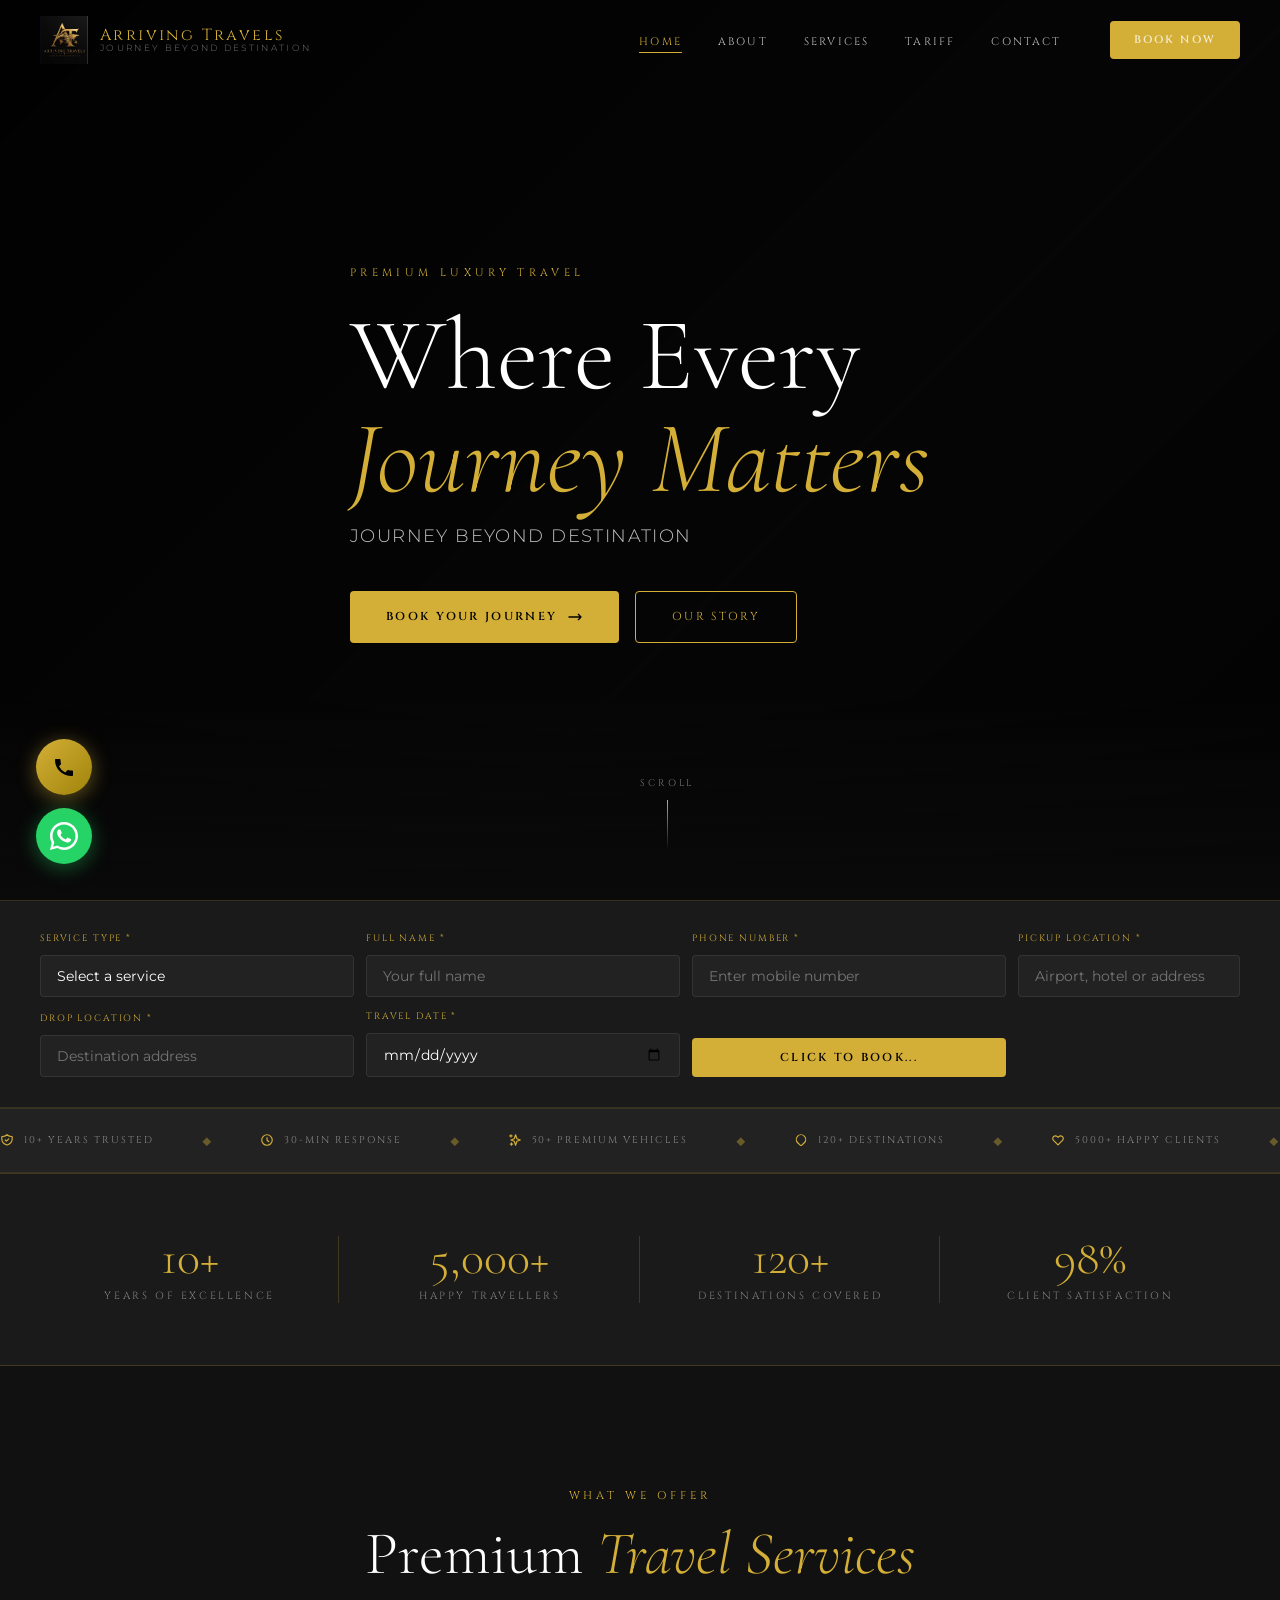
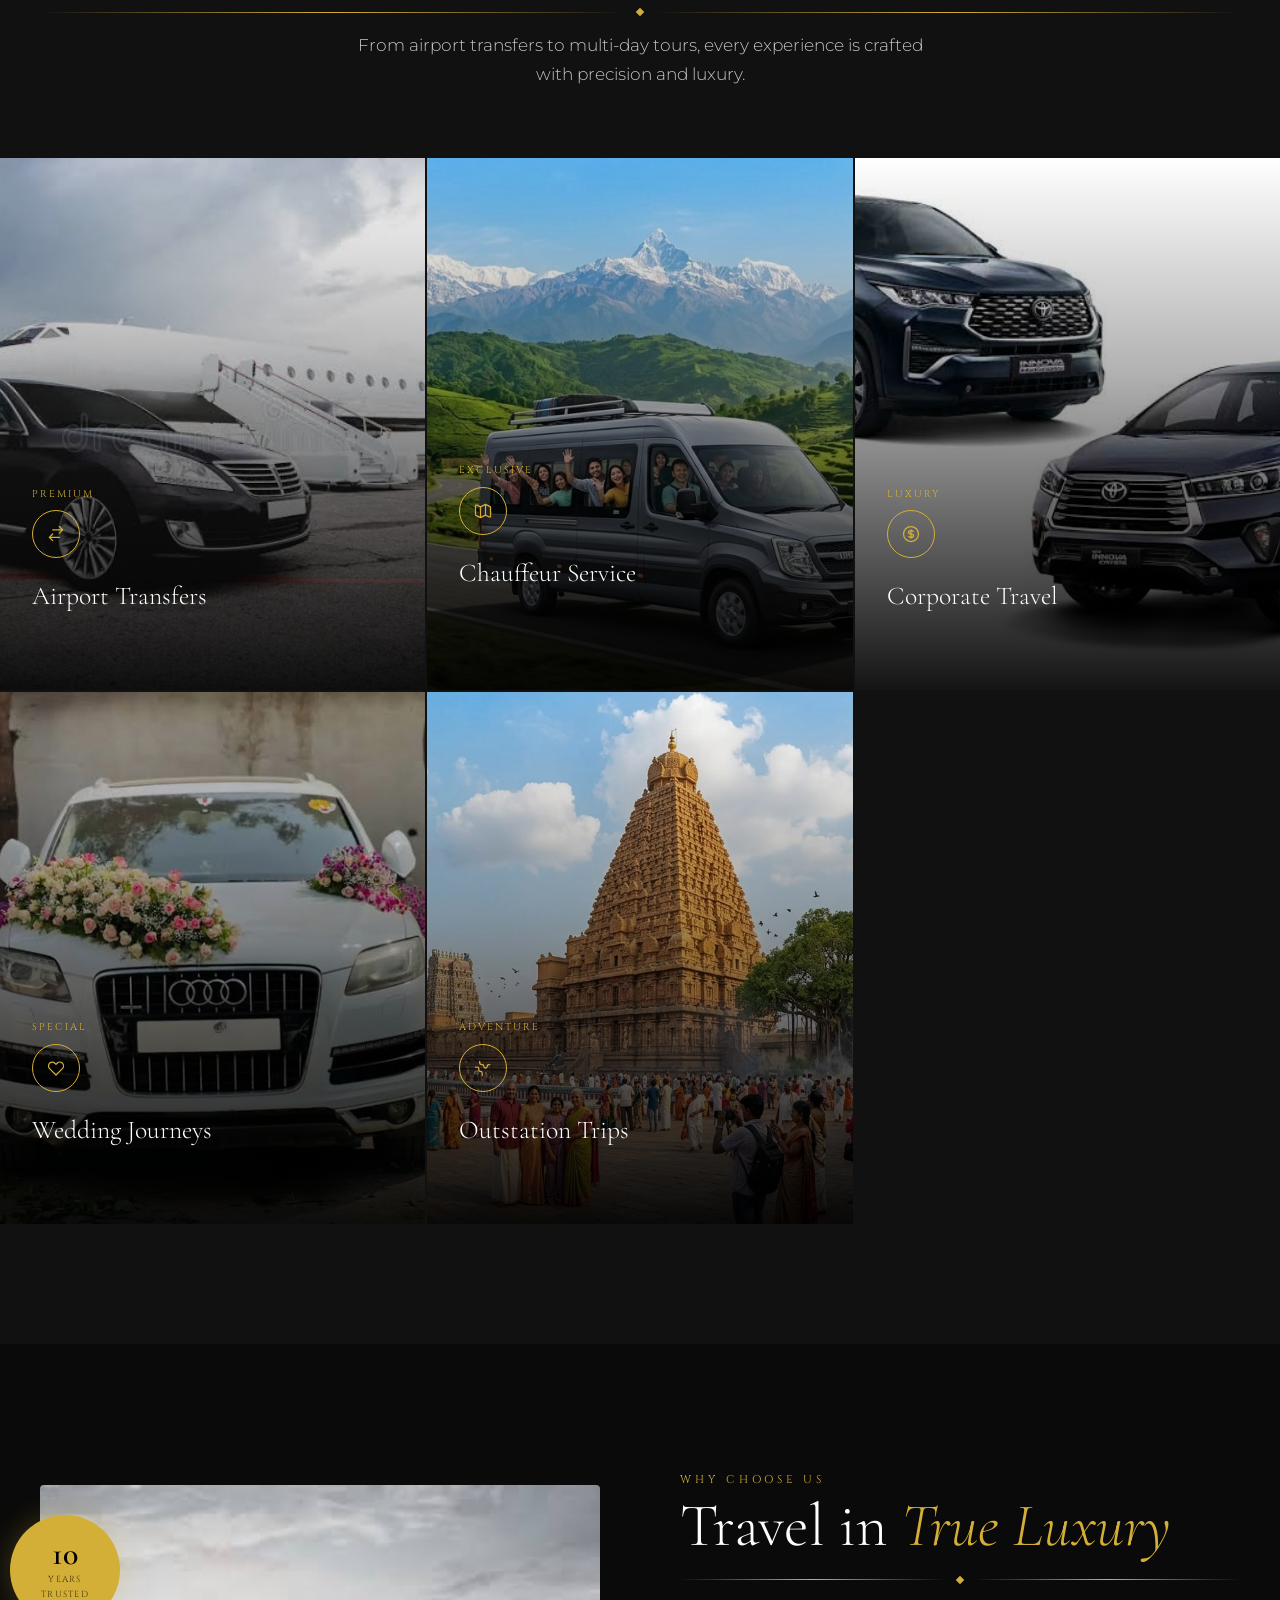
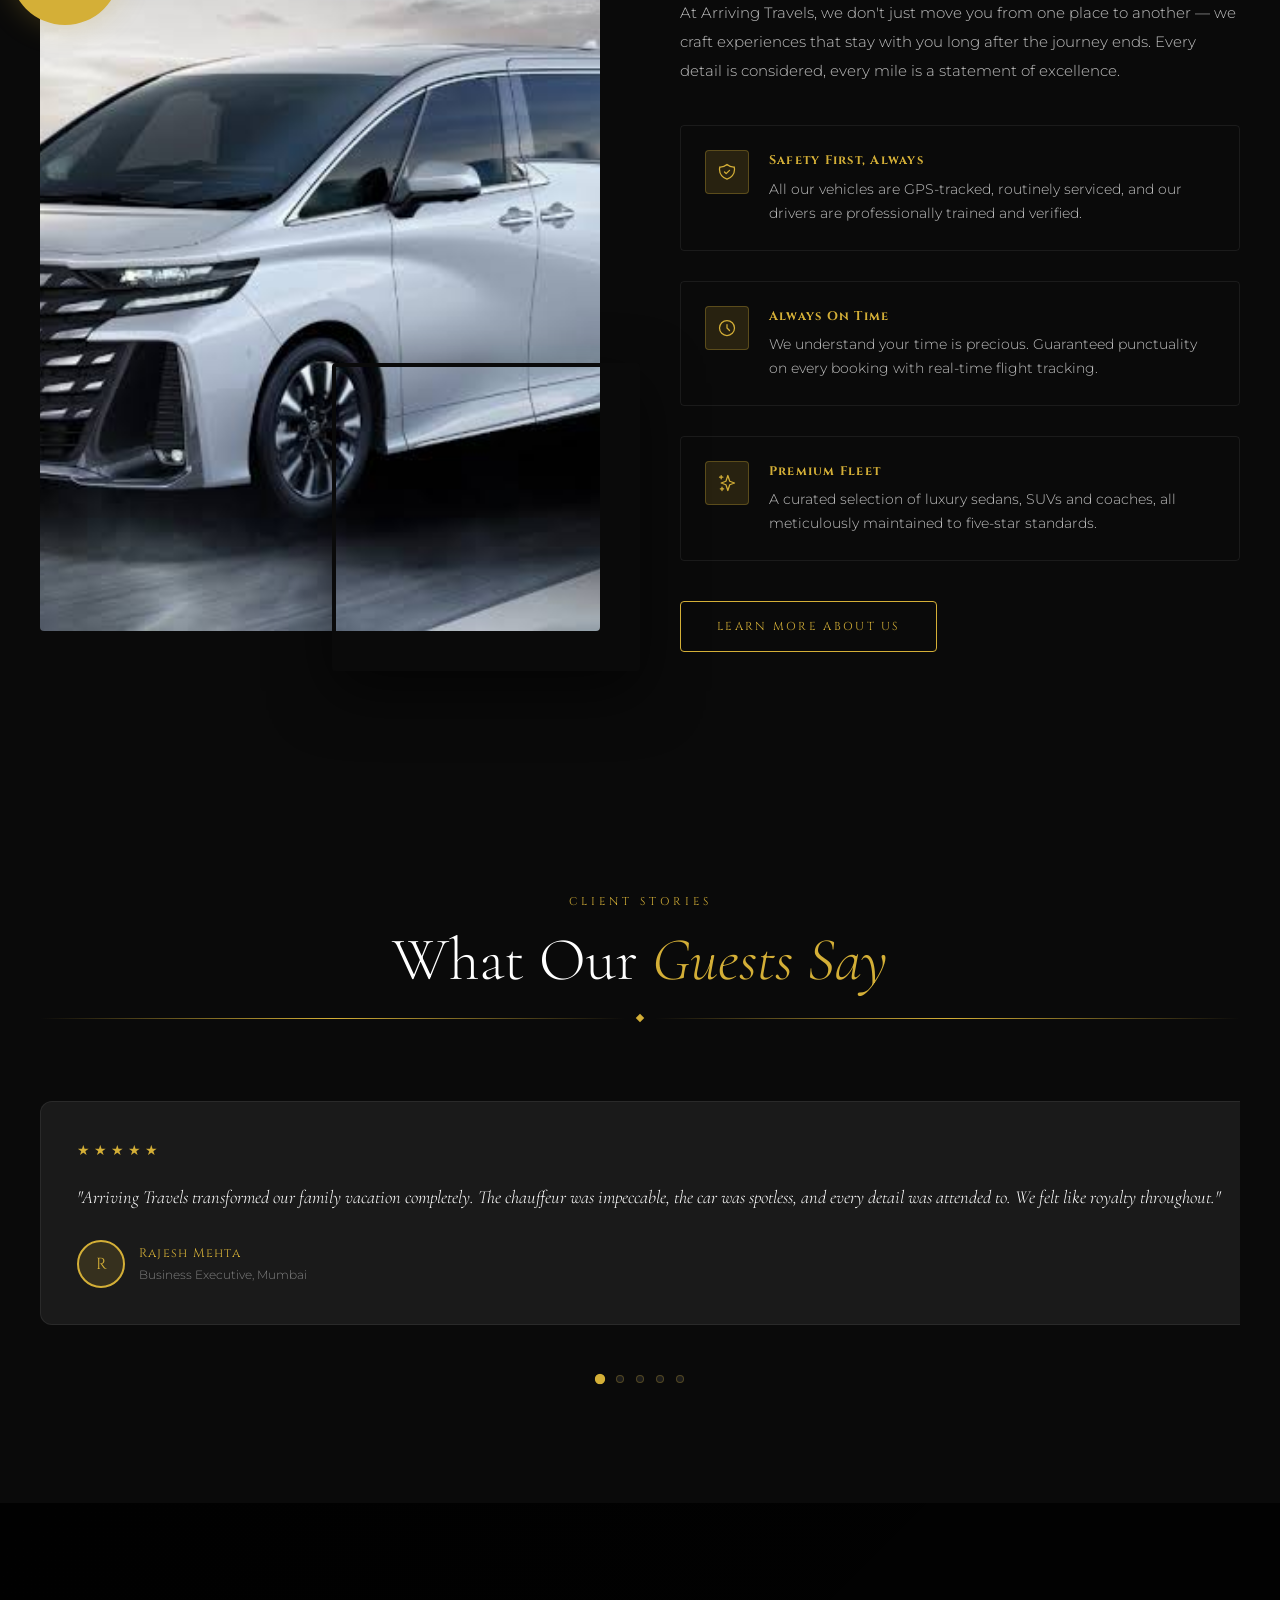
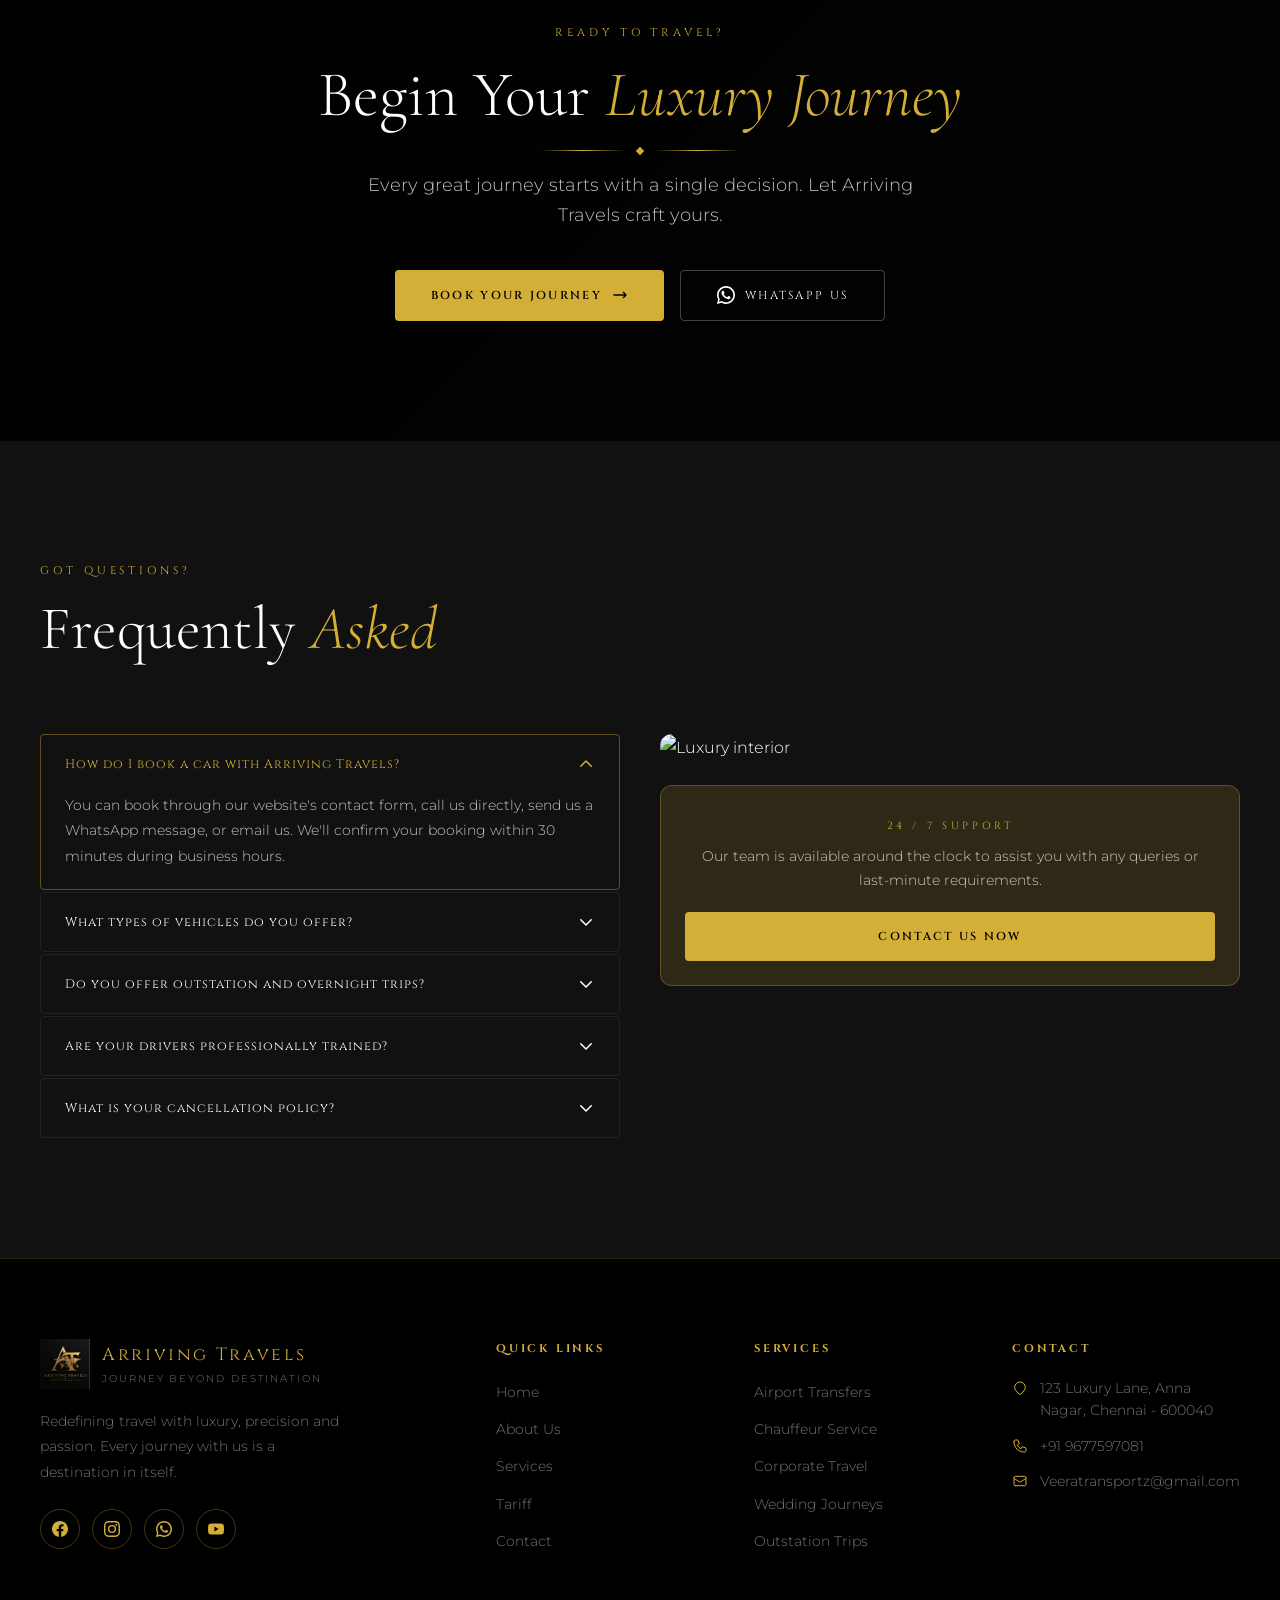
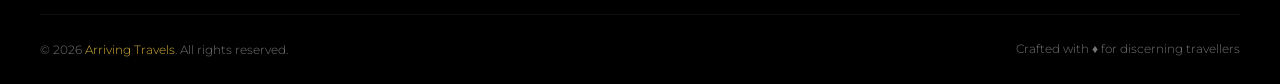
==== commit f5149e0a: "first commit" ====
--- a/index.html
+++ b/index.html
@@ -10,8 +10,8 @@
   <meta property="og:type" content="website" />
   <title>Arriving Travels — Journey Beyond Destination</title>
   <!-- Favicon / Website Logo -->
-<link rel="icon" type="image/png" href="images/IMG-20260428-WA0001.jpg.jpeg" />
-<link rel="apple-touch-icon" href="images/IMG-20260428-WA0001.jpg.jpeg" />
+<link rel="icon" type="image/png" href="images/logo.jpeg" />
+<link rel="apple-touch-icon" href="images/logo.jpeg" />
 
   <!-- Fonts -->
   <link rel="preconnect" href="https://fonts.googleapis.com" />
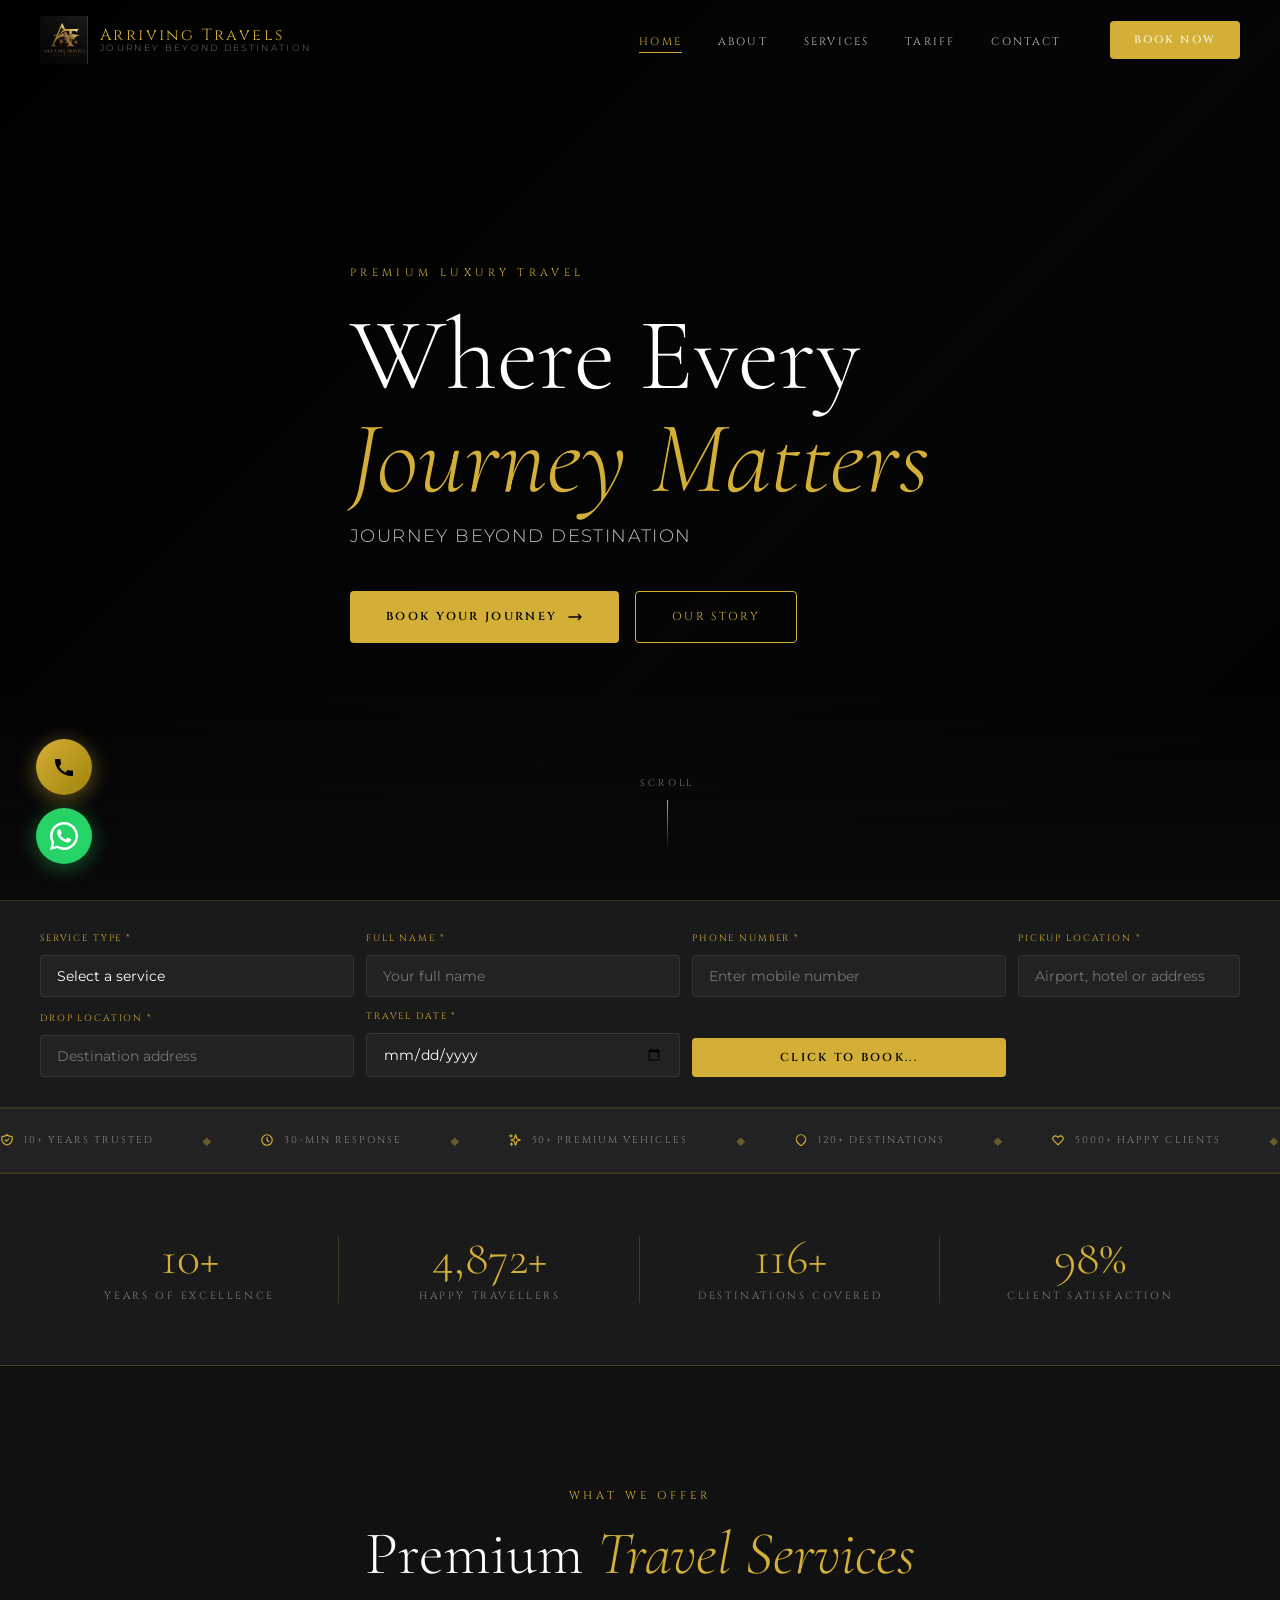
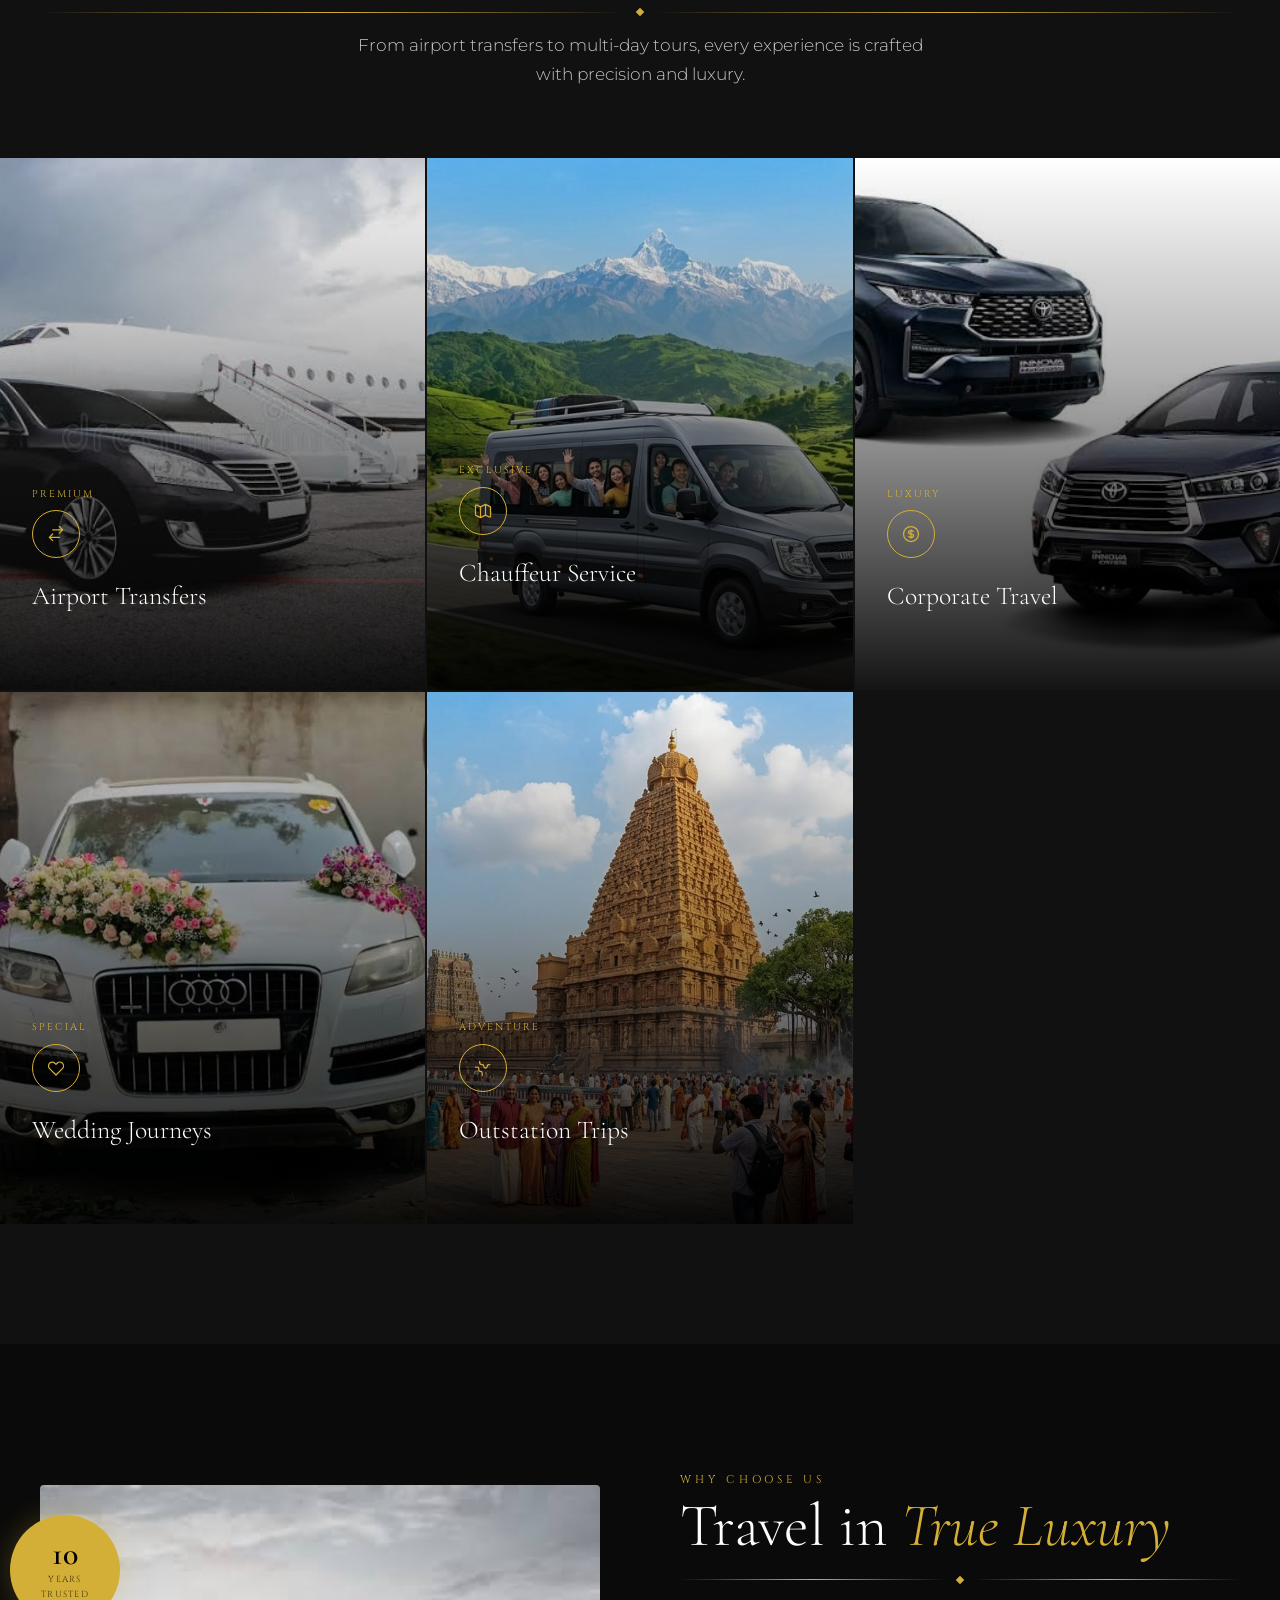
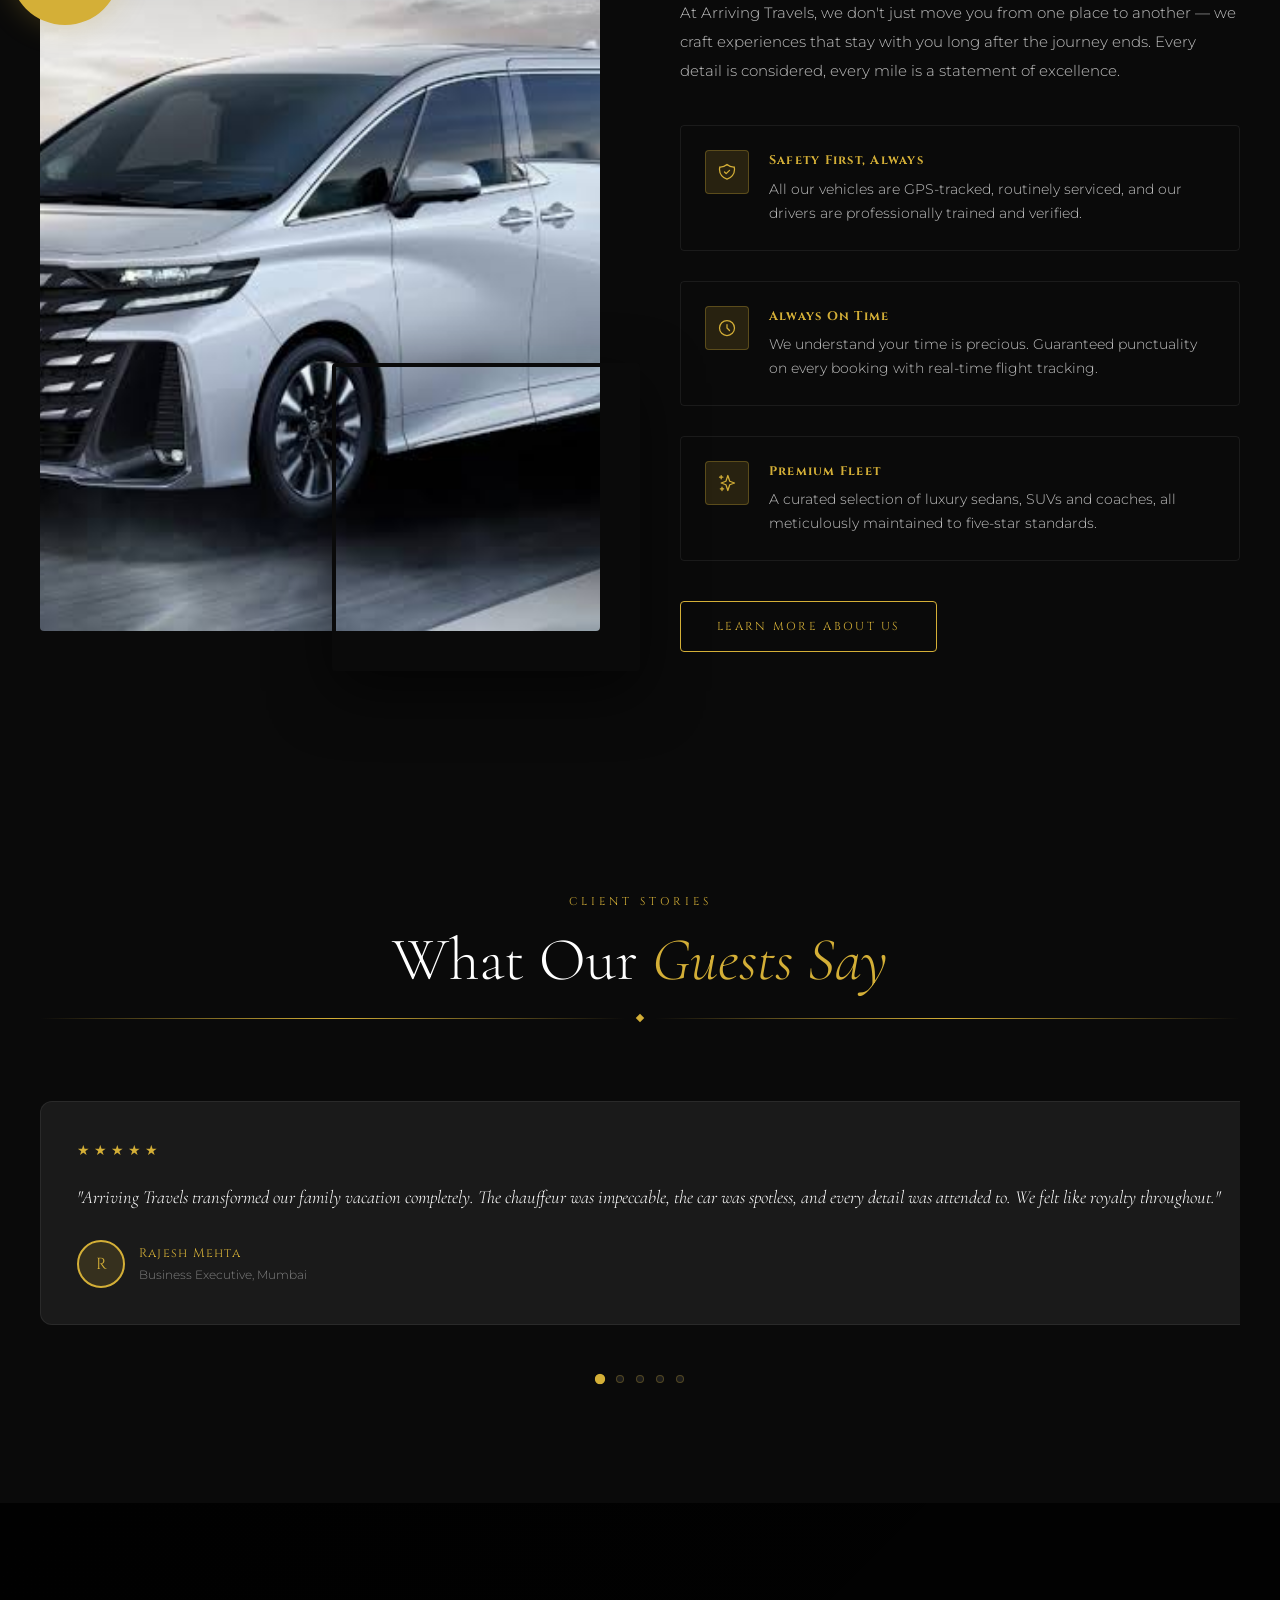
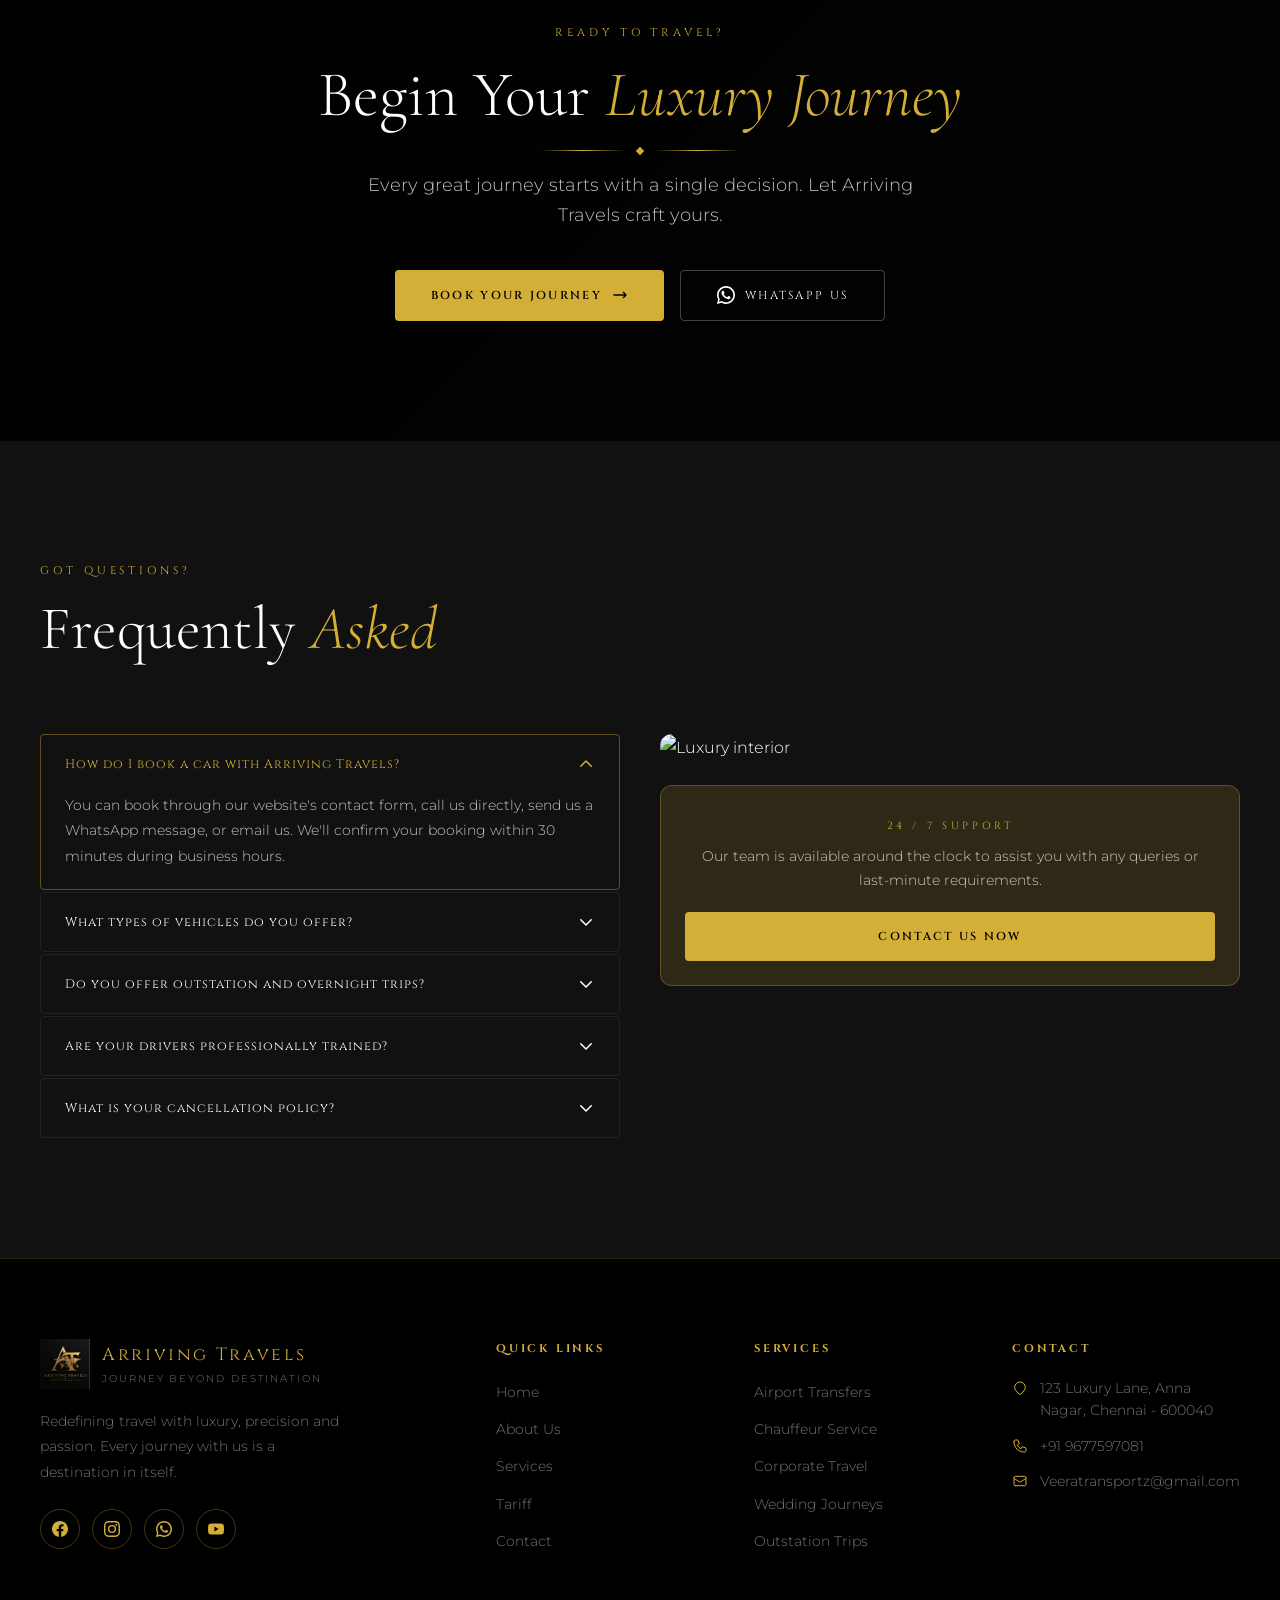
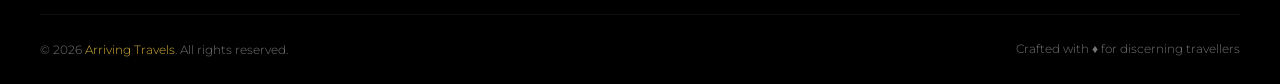
==== commit 854828c3: "first commit" ====
--- a/index.html
+++ b/index.html
@@ -6,7 +6,7 @@
   <meta name="description" content="Arriving Travels — Premium luxury car travel, chauffeur services &amp; curated tour packages. Journey Beyond Destination." />
   <meta name="keywords" content="luxury travel, premium car service, chauffeur, tour packages, Arriving Travels, airport transfer Chennai" />
   <meta property="og:title" content="Arriving Travels — Journey Beyond Destination" />
-  <meta property="og:description" content="Experience travel redefined. Premium car journeys, bespoke tours &amp; luxury transfers." />
+  <meta property="og:description" content="Experience travel redefined. Premium car journeys&amp; luxury transfers." />
   <meta property="og:type" content="website" />
   <title>Arriving Travels — Journey Beyond Destination</title>
   <!-- Favicon / Website Logo -->
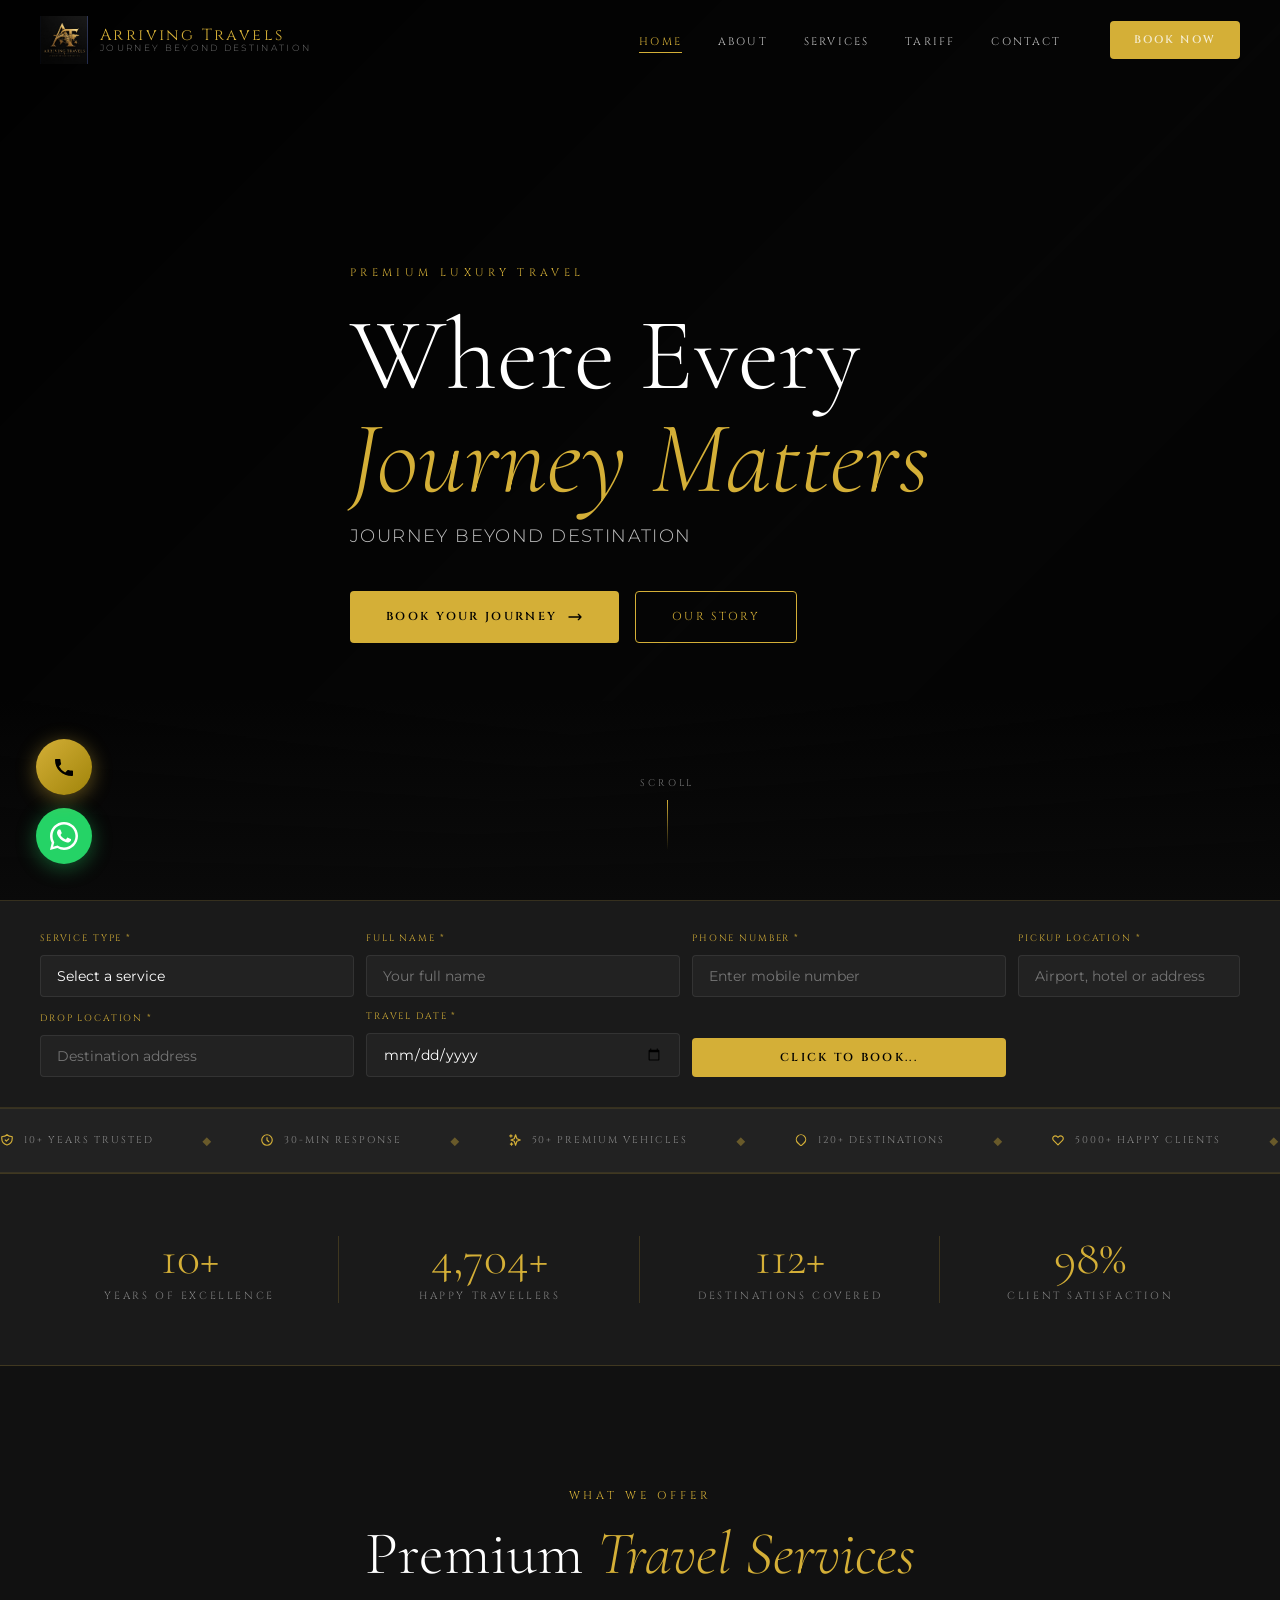
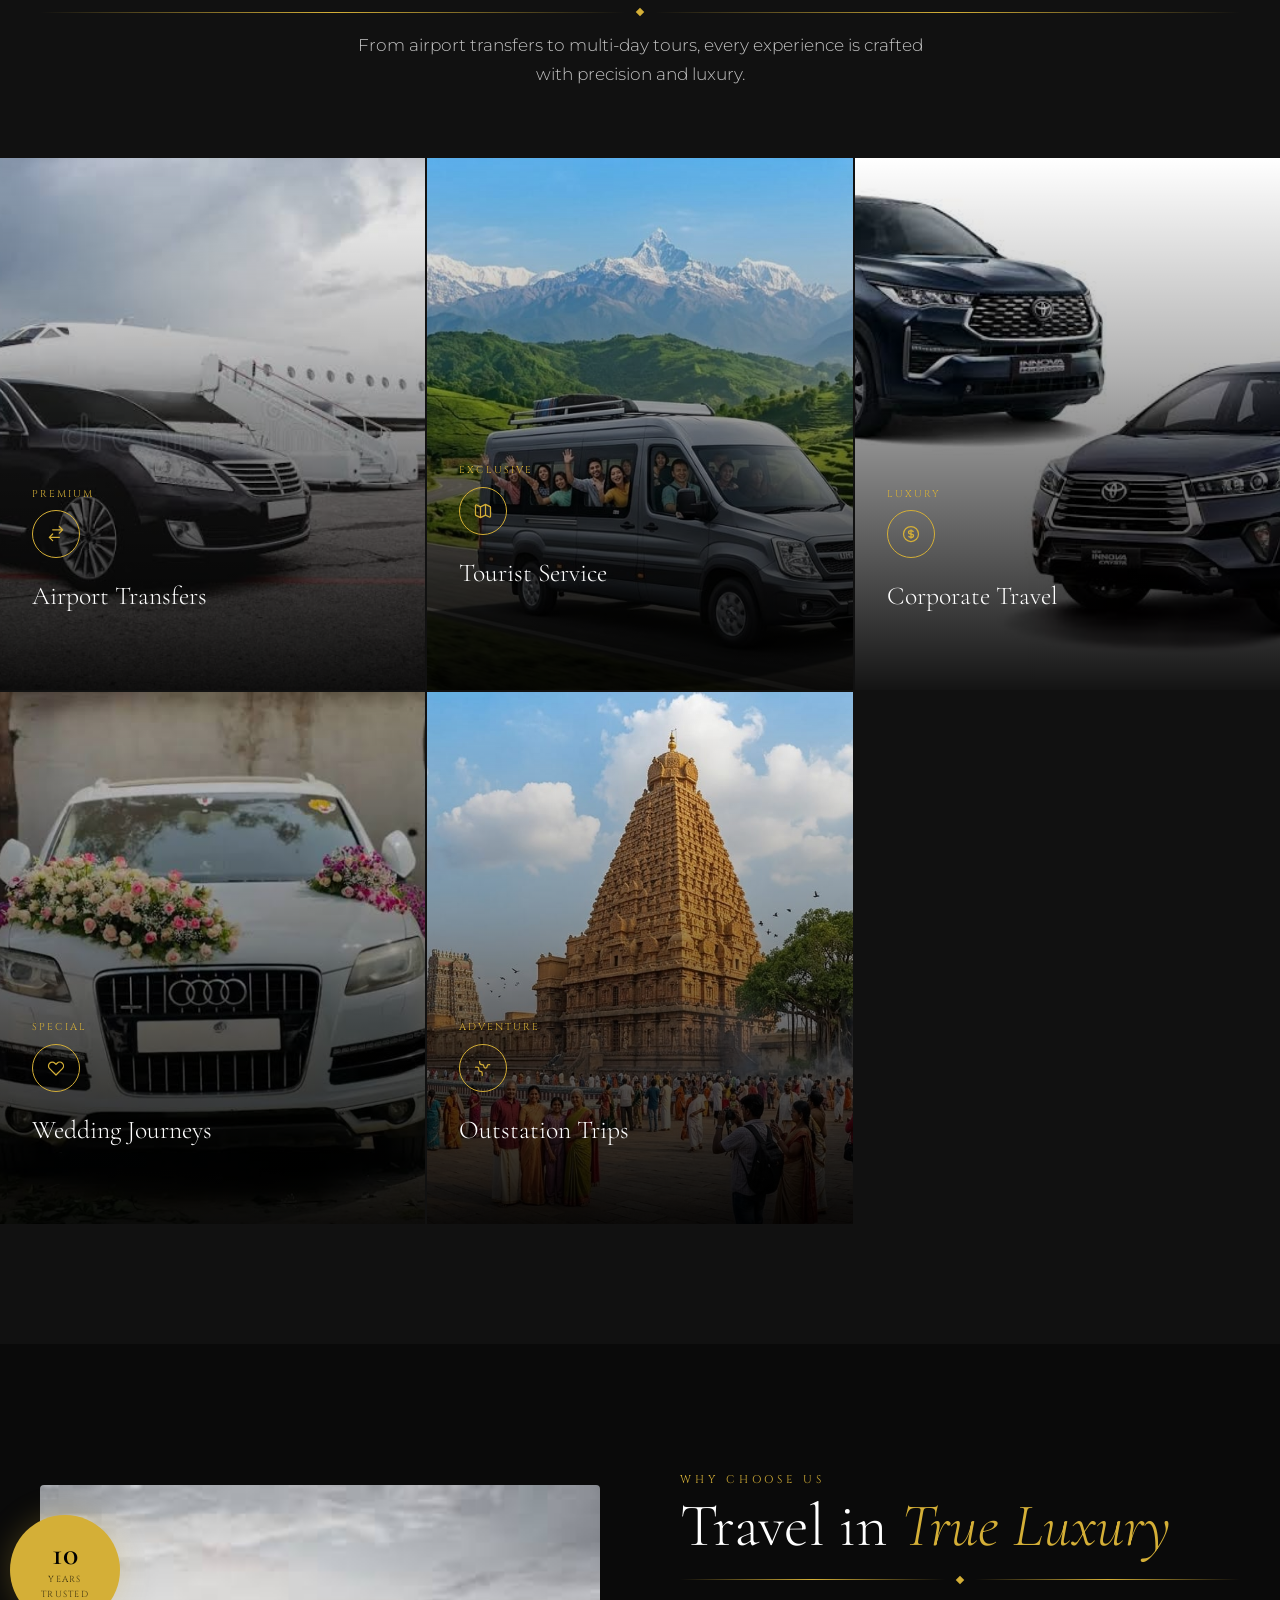
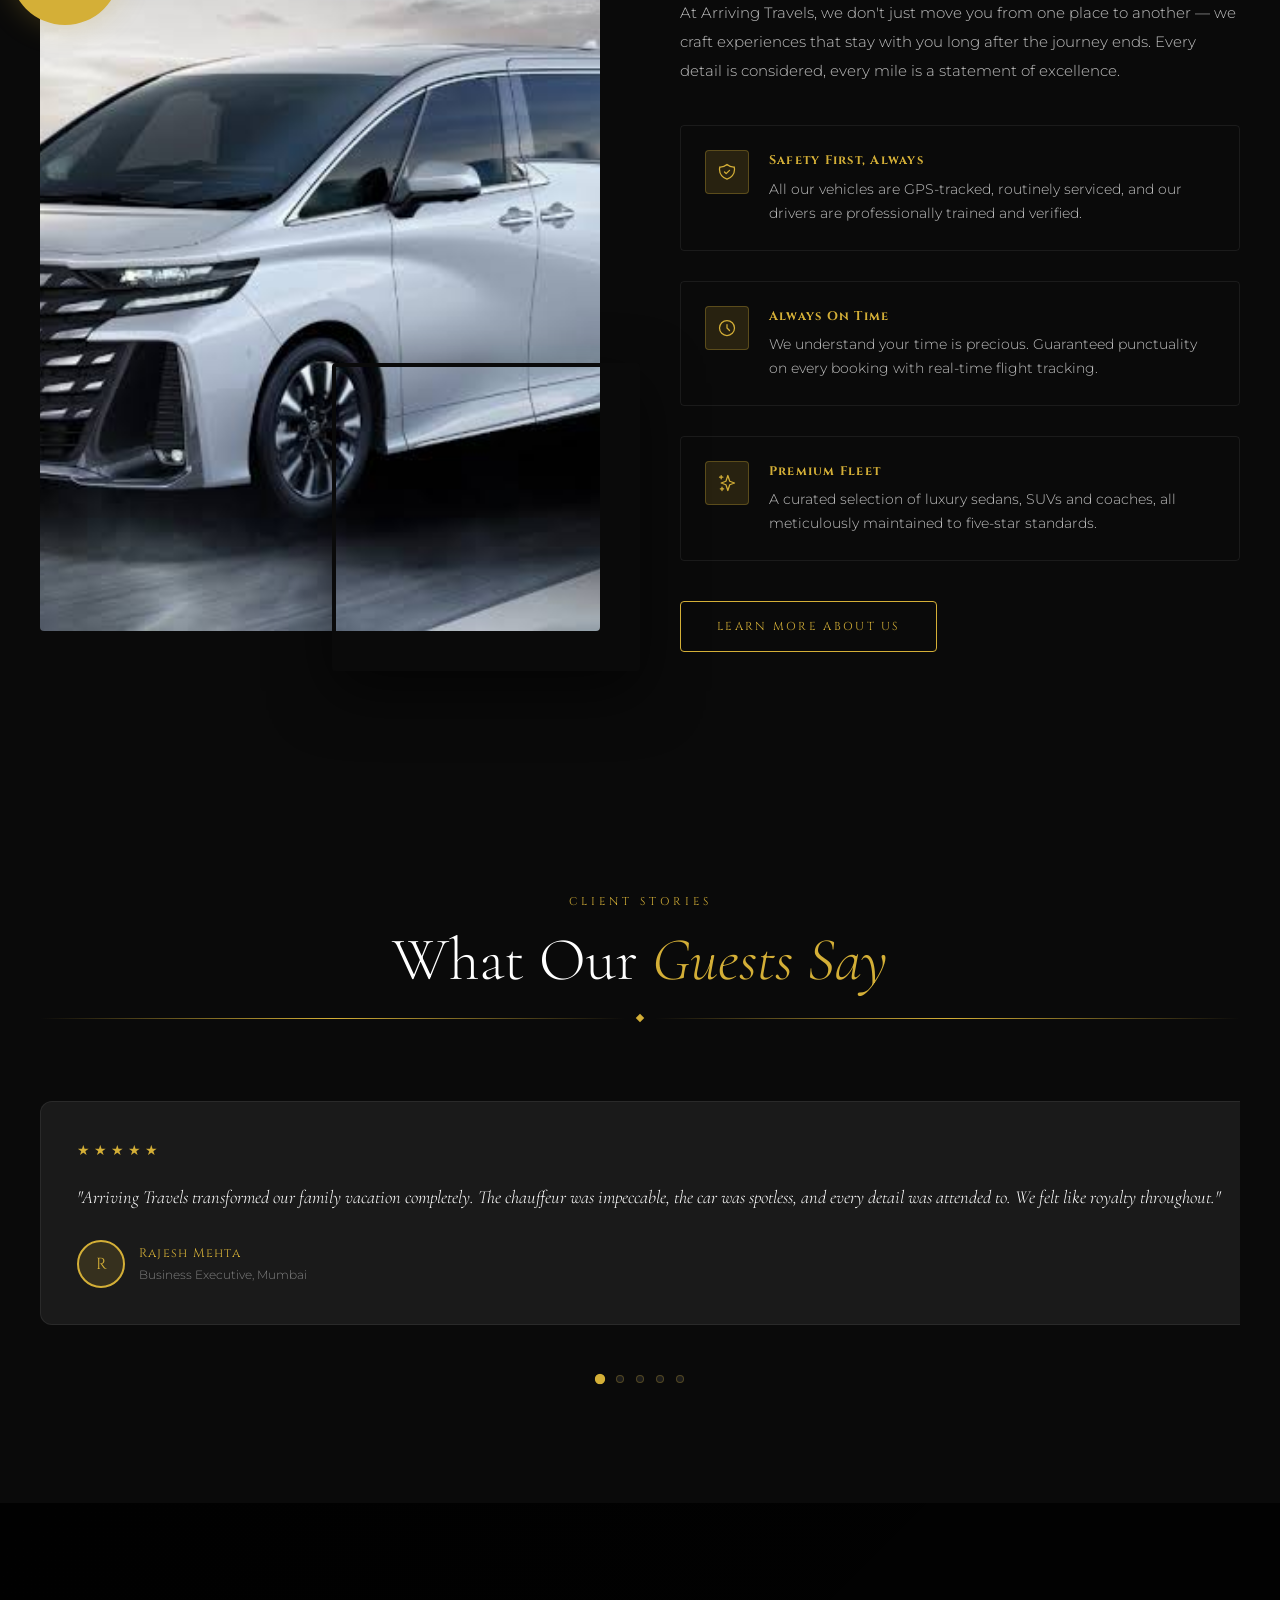
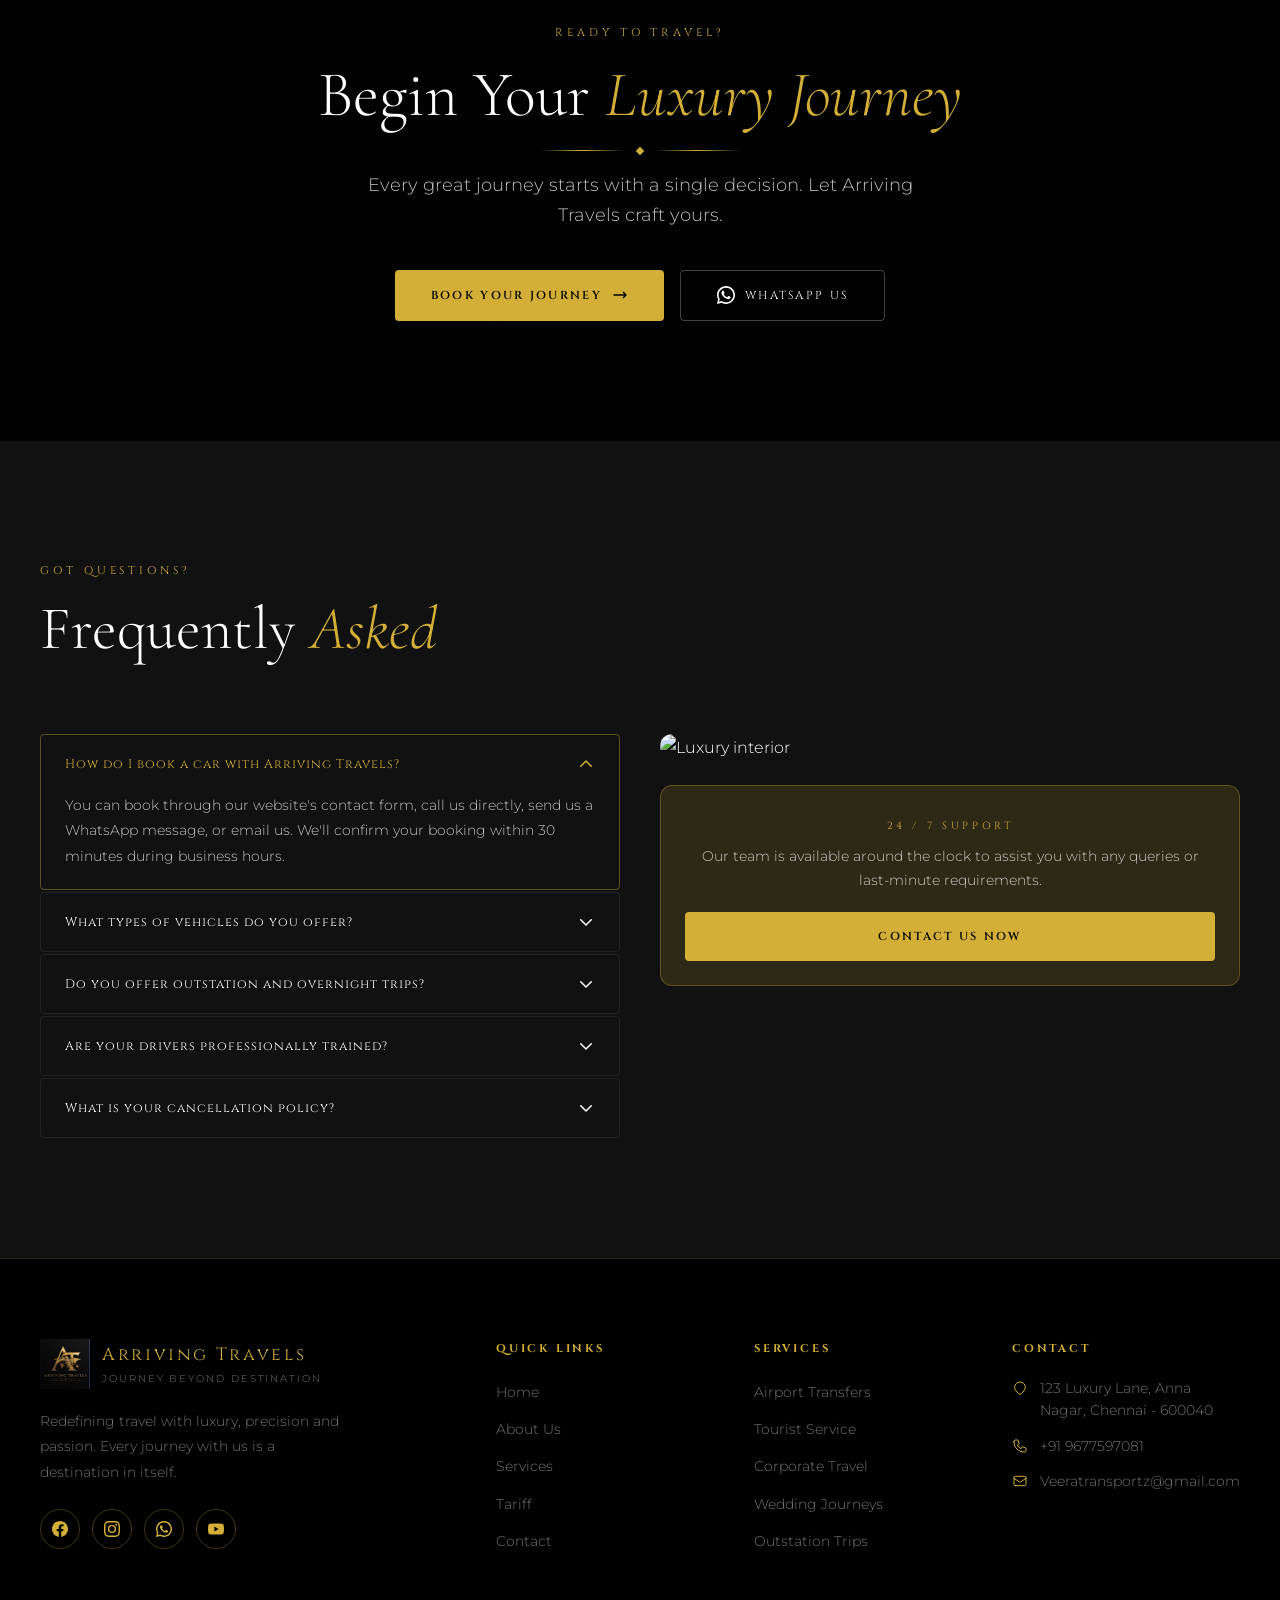
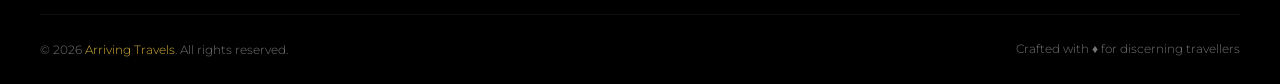
==== commit 385d7cc1: "first commit" ====
--- a/index.html
+++ b/index.html
@@ -3,10 +3,10 @@
 <head>
   <meta charset="UTF-8" />
   <meta name="viewport" content="width=device-width, initial-scale=1.0" />
-  <meta name="description" content="Arriving Travels — Premium luxury car travel, chauffeur services &amp; curated tour packages. Journey Beyond Destination." />
+  <meta name="description" content="Arriving Travels — Premium luxury car travel, Tourist Service &amp; curated tour packages. Journey Beyond Destination." />
   <meta name="keywords" content="luxury travel, premium car service, chauffeur, tour packages, Arriving Travels, airport transfer Chennai" />
   <meta property="og:title" content="Arriving Travels — Journey Beyond Destination" />
-  <meta property="og:description" content="Experience travel redefined. Premium car journeys&amp; luxury transfers." />
+  <meta property="og:description" content="Experience travel redefined. Premium car journeys &amp; luxury transfers." />
   <meta property="og:type" content="website" />
   <title>Arriving Travels — Journey Beyond Destination</title>
   <!-- Favicon / Website Logo -->
@@ -370,7 +370,7 @@
         <div class="service-icon">
           <svg xmlns="http://www.w3.org/2000/svg" width="20" height="20" fill="none" viewBox="0 0 24 24" stroke="currentColor" stroke-width="1.5"><path stroke-linecap="round" stroke-linejoin="round" d="M9 20l-5.447-2.724A1 1 0 013 16.382V5.618a1 1 0 011.447-.894L9 7m0 13l6-3m-6 3V7m6 10l4.553 2.276A1 1 0 0021 18.382V7.618a1 1 0 00-.553-.894L15 4m0 13V4m0 0L9 7"/></svg>
         </div>
-        <h3>Chauffeur Service</h3>
+        <h3>Tourist Service</h3>
         <p>Professional, uniformed chauffeurs with impeccable knowledge of every route and destination.</p>
       </div>
     </div>
@@ -705,7 +705,7 @@
         <h4>Services</h4>
         <ul>
           <li><a href="contact.html">Airport Transfers</a></li>
-          <li><a href="contact.html">Chauffeur Service</a></li>
+          <li><a href="contact.html">Tourist Service</a></li>
           <!-- <li><a href="packages.html">Bespoke Tours</a></li> -->
           <li><a href="contact.html">Corporate Travel</a></li>
           <li><a href="contact.html">Wedding Journeys</a></li>
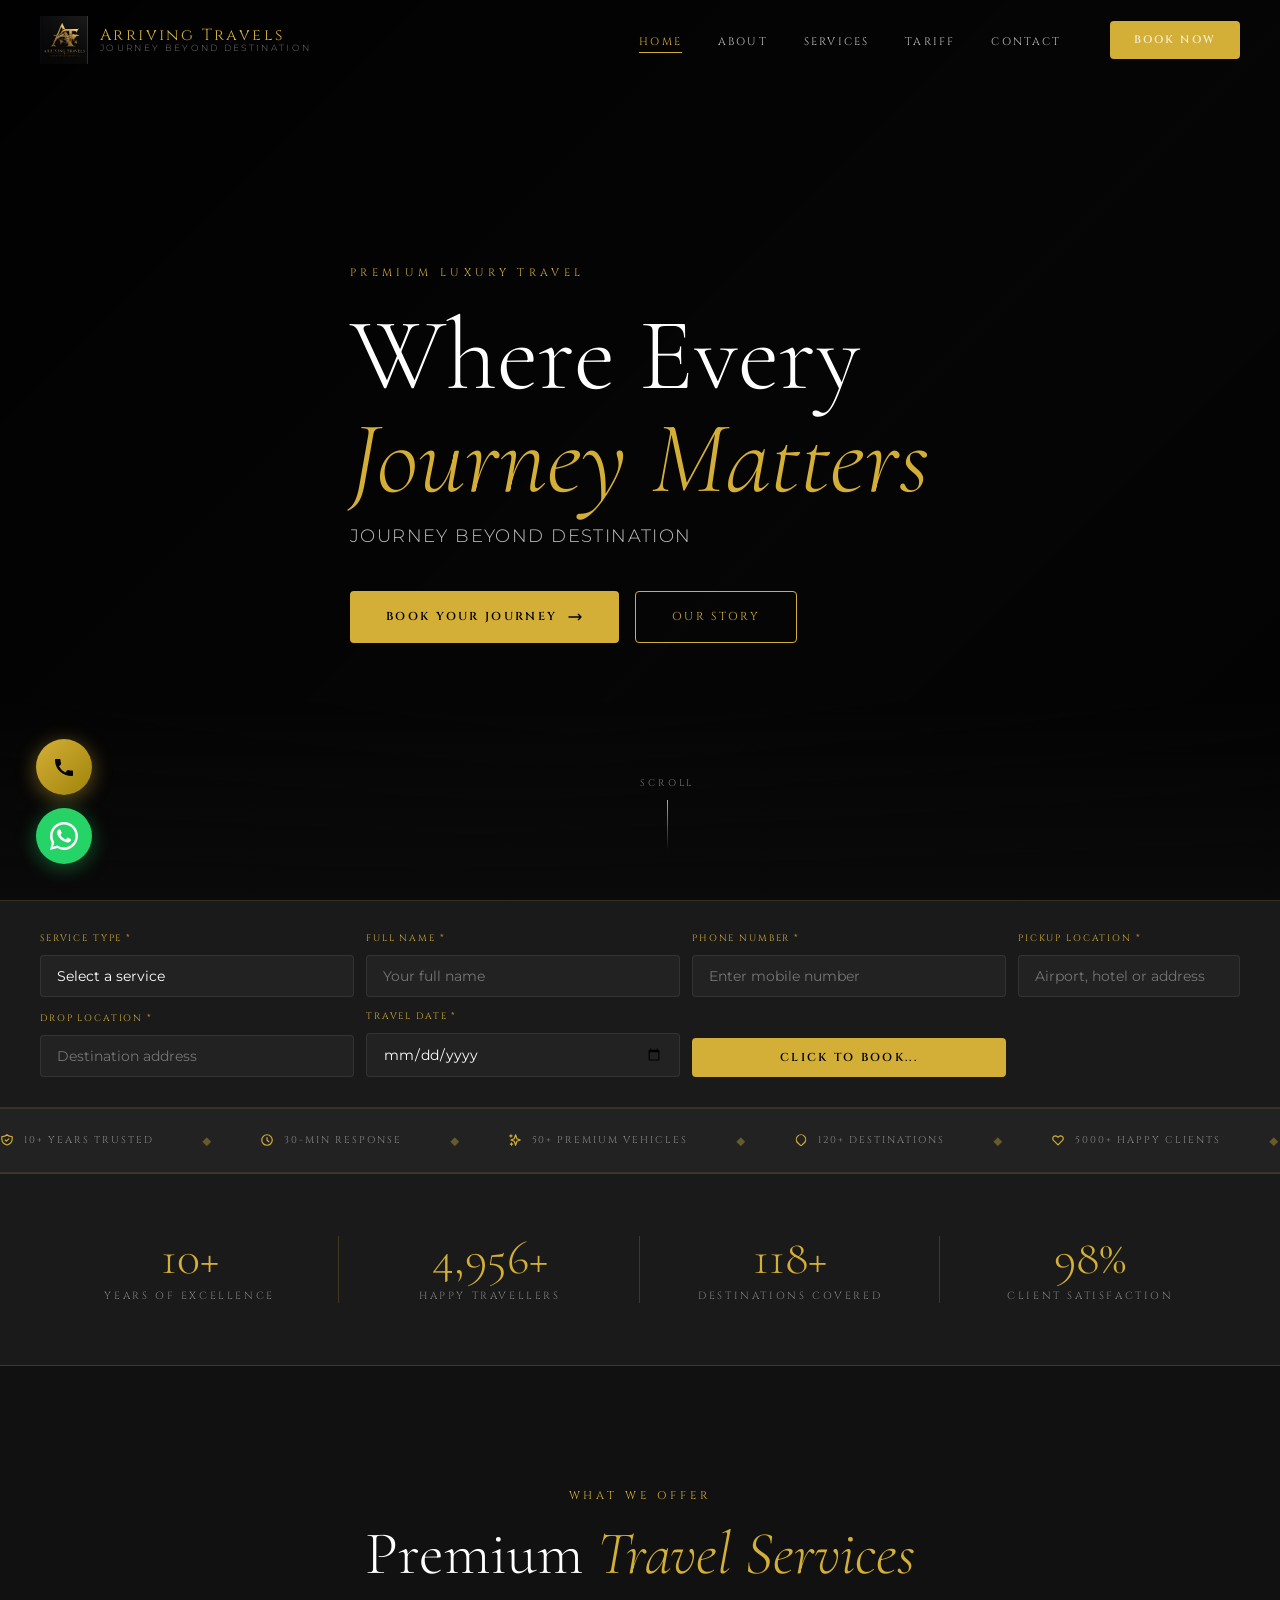
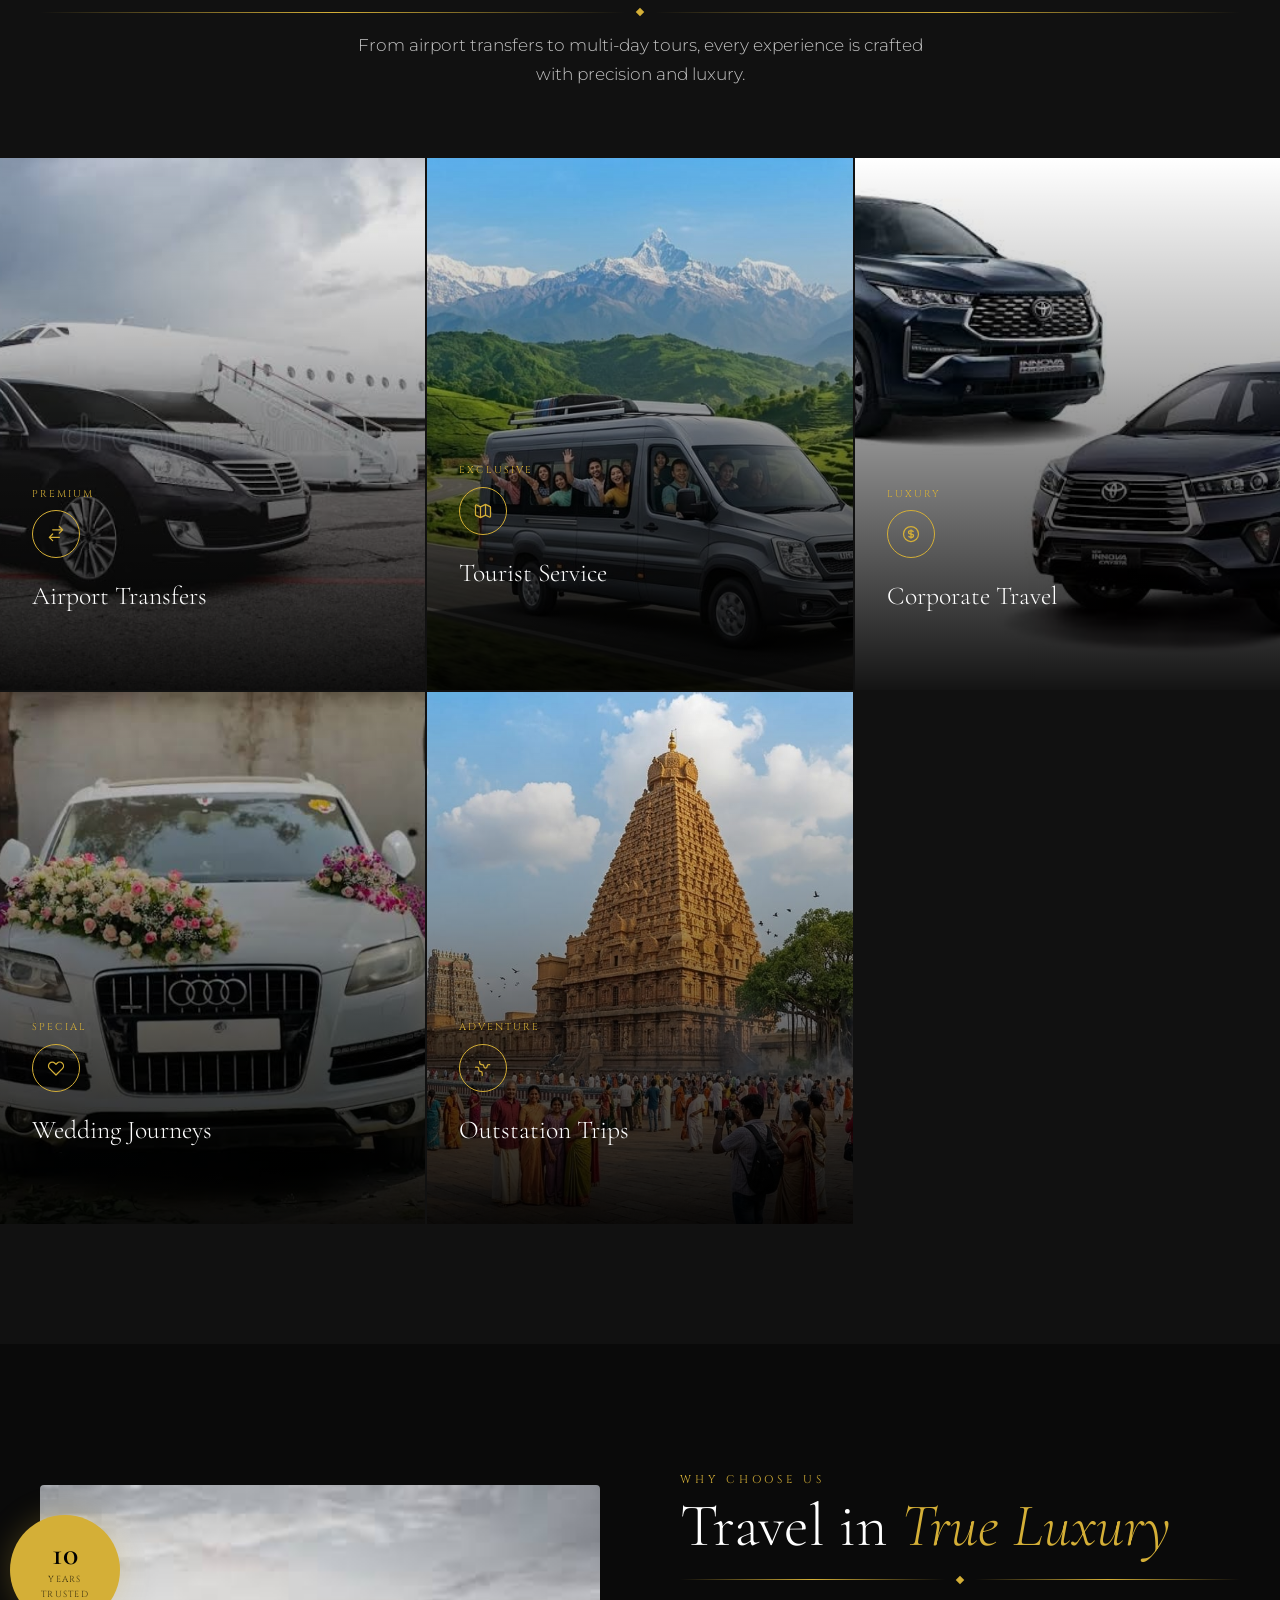
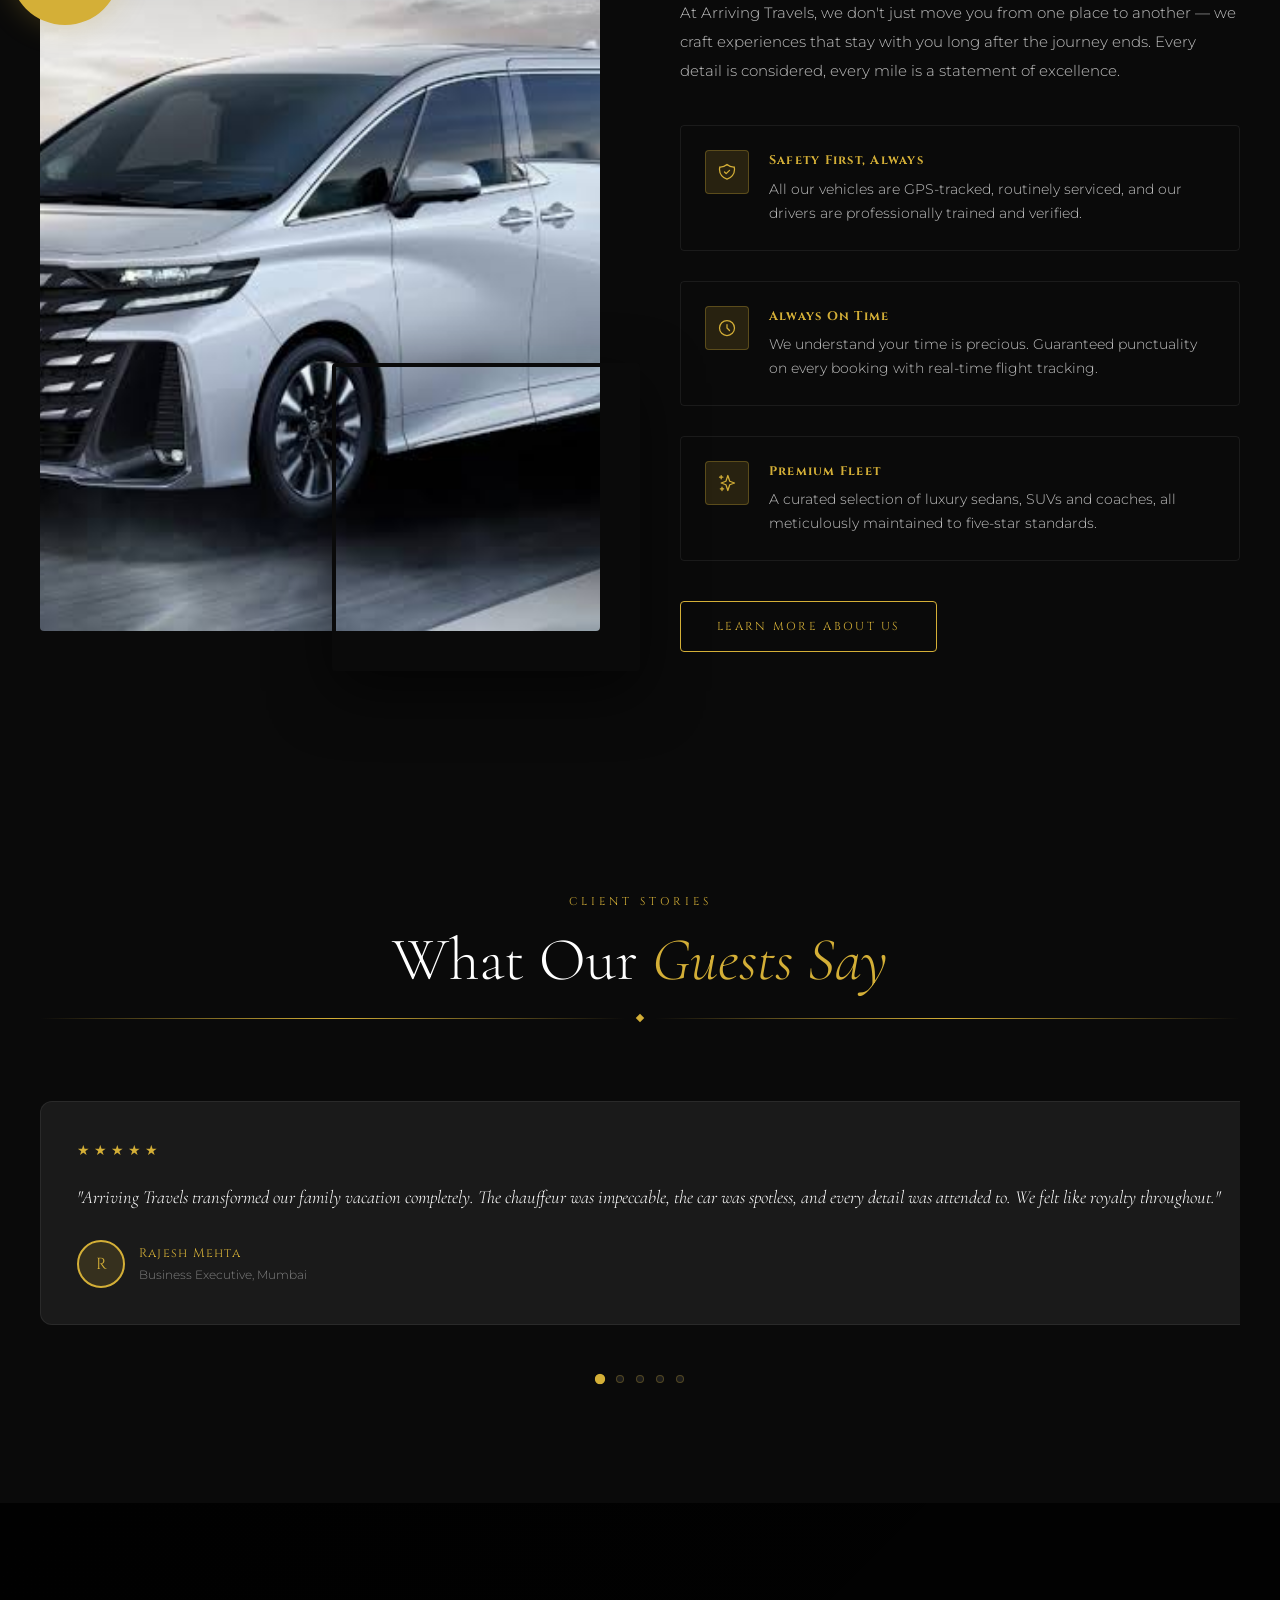
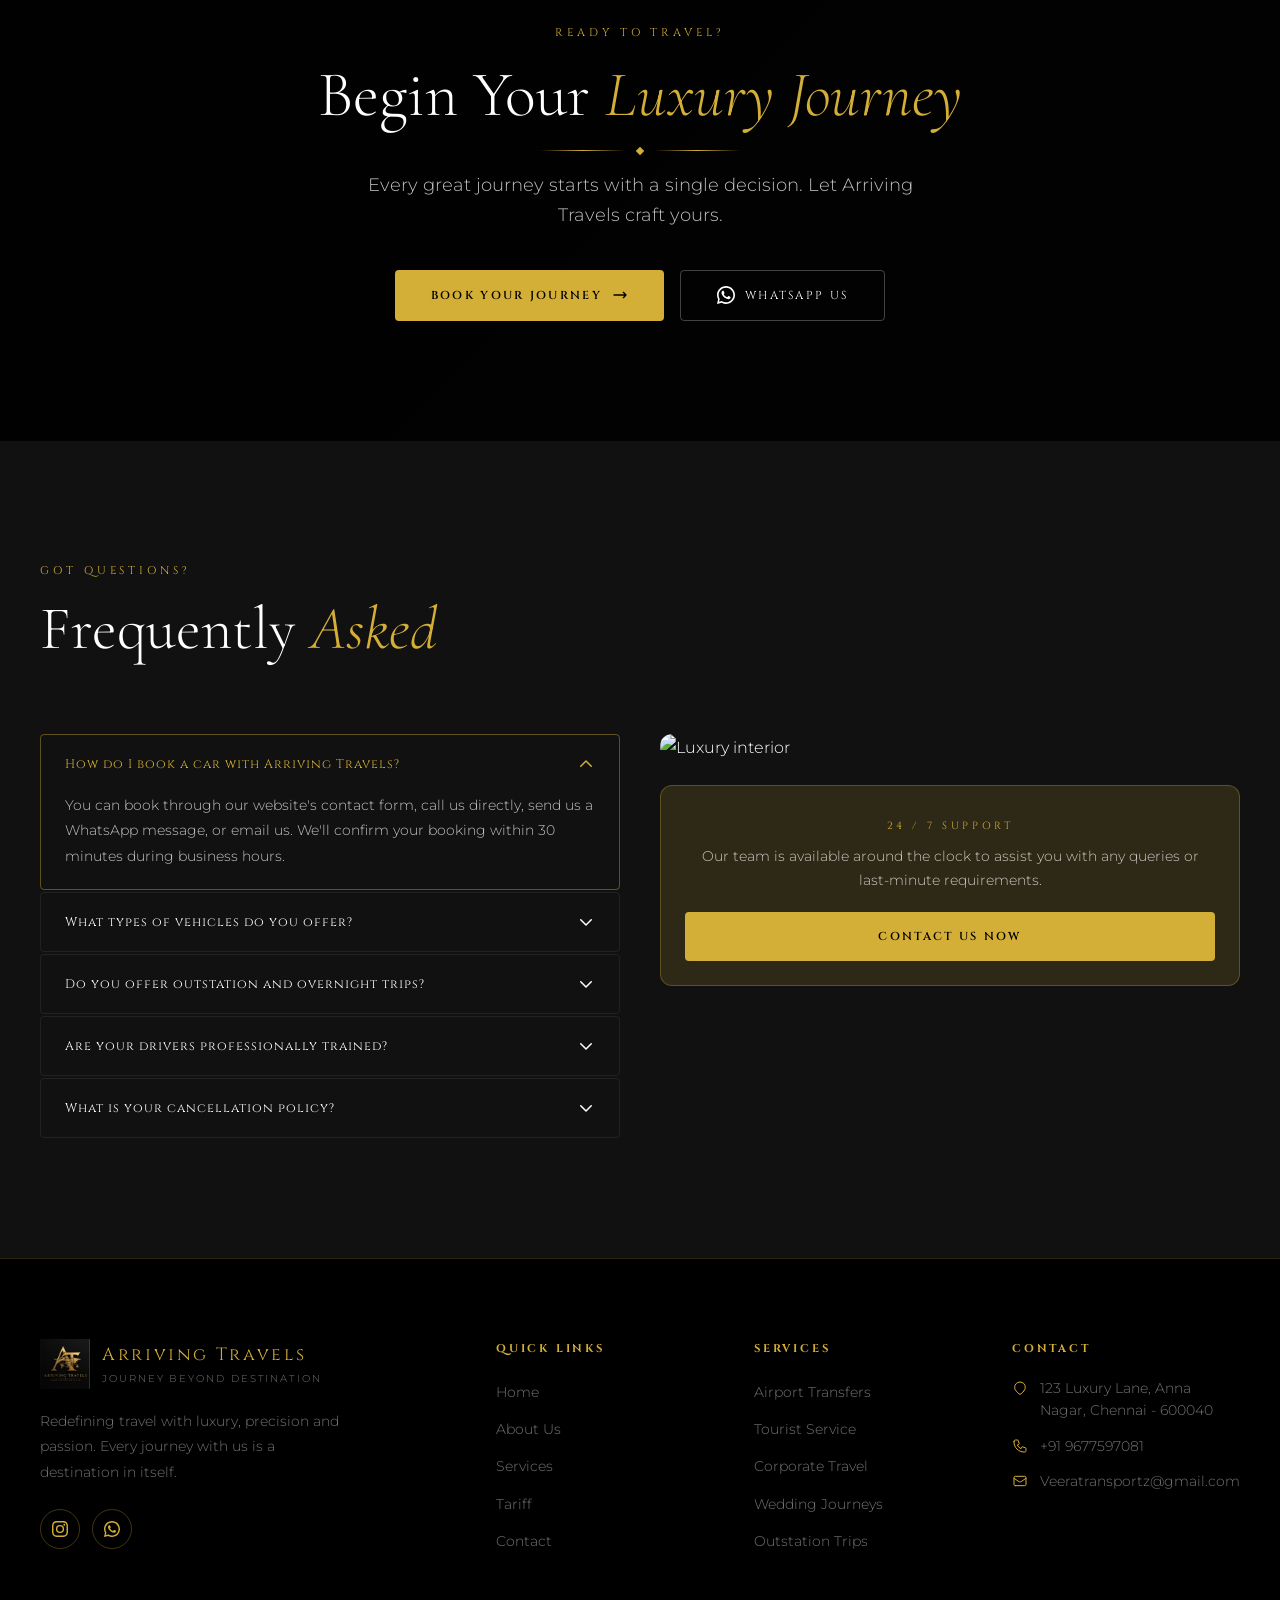
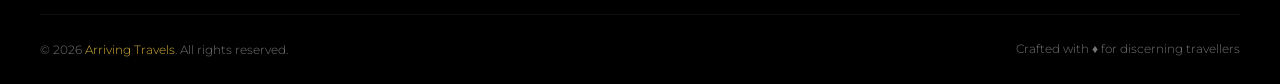
==== commit b0aafd59: "first commit" ====
--- a/index.html
+++ b/index.html
@@ -674,18 +674,18 @@
         </div>
         <p>Redefining travel with luxury, precision and passion. Every journey with us is a destination in itself.</p>
         <div class="social-links">
-          <a href="#" class="social-link" aria-label="Facebook">
+          <!-- <a href="#" class="social-link" aria-label="Facebook">
             <svg xmlns="http://www.w3.org/2000/svg" width="16" height="16" viewBox="0 0 24 24" fill="currentColor"><path d="M24 12.073c0-6.627-5.373-12-12-12s-12 5.373-12 12c0 5.99 4.388 10.954 10.125 11.854v-8.385H7.078v-3.47h3.047V9.43c0-3.007 1.792-4.669 4.533-4.669 1.312 0 2.686.235 2.686.235v2.953H15.83c-1.491 0-1.956.925-1.956 1.874v2.25h3.328l-.532 3.47h-2.796v8.385C19.612 23.027 24 18.062 24 12.073z"/></svg>
-          </a>
-          <a href="#" class="social-link" aria-label="Instagram">
+          </a> -->
+          <a href="https://www.instagram.com/veera_transportz?igsh=YXd0YnNwcHAzdDJy" class="social-link" aria-label="Instagram">
             <svg xmlns="http://www.w3.org/2000/svg" width="16" height="16" viewBox="0 0 24 24" fill="currentColor"><path d="M12 2.163c3.204 0 3.584.012 4.85.07 3.252.148 4.771 1.691 4.919 4.919.058 1.265.069 1.645.069 4.849 0 3.205-.012 3.584-.069 4.849-.149 3.225-1.664 4.771-4.919 4.919-1.266.058-1.644.07-4.85.07-3.204 0-3.584-.012-4.849-.07-3.26-.149-4.771-1.699-4.919-4.92-.058-1.265-.07-1.644-.07-4.849 0-3.204.013-3.583.07-4.849.149-3.227 1.664-4.771 4.919-4.919 1.266-.057 1.645-.069 4.849-.069zM12 0C8.741 0 8.333.014 7.053.072 2.695.272.273 2.69.073 7.052.014 8.333 0 8.741 0 12c0 3.259.014 3.668.072 4.948.2 4.358 2.618 6.78 6.98 6.98C8.333 23.986 8.741 24 12 24c3.259 0 3.668-.014 4.948-.072 4.354-.2 6.782-2.618 6.979-6.98.059-1.28.073-1.689.073-4.948 0-3.259-.014-3.667-.072-4.947-.196-4.354-2.617-6.78-6.979-6.98C15.668.014 15.259 0 12 0zm0 5.838a6.162 6.162 0 100 12.324 6.162 6.162 0 000-12.324zM12 16a4 4 0 110-8 4 4 0 010 8zm6.406-11.845a1.44 1.44 0 100 2.881 1.44 1.44 0 000-2.881z"/></svg>
           </a>
           <a href="https://wa.me/919677597081" class="social-link" aria-label="WhatsApp" target="_blank" rel="noopener">
             <svg xmlns="http://www.w3.org/2000/svg" width="16" height="16" viewBox="0 0 24 24" fill="currentColor"><path d="M17.472 14.382c-.297-.149-1.758-.867-2.03-.967-.273-.099-.471-.148-.67.15-.197.297-.767.966-.94 1.164-.173.199-.347.223-.644.075-.297-.15-1.255-.463-2.39-1.475-.883-.788-1.48-1.761-1.653-2.059-.173-.297-.018-.458.13-.606.134-.133.298-.347.446-.52.149-.174.198-.298.298-.497.099-.198.05-.371-.025-.52-.075-.149-.669-1.612-.916-2.207-.242-.579-.487-.5-.669-.51-.173-.008-.371-.01-.57-.01-.198 0-.52.074-.792.372-.272.297-1.04 1.016-1.04 2.479 0 1.462 1.065 2.875 1.213 3.074.149.198 2.096 3.2 5.077 4.487.709.306 1.262.489 1.694.625.712.227 1.36.195 1.871.118.571-.085 1.758-.719 2.006-1.413.248-.694.248-1.289.173-1.413-.074-.124-.272-.198-.57-.347z"/><path d="M12 0C5.373 0 0 5.373 0 12c0 2.083.535 4.044 1.47 5.748L0 24l6.42-1.683A11.944 11.944 0 0012 24c6.627 0 12-5.373 12-12S18.627 0 12 0zm0 21.818c-1.894 0-3.663-.54-5.16-1.476l-.37-.22-3.812.999 1.017-3.706-.24-.38A9.795 9.795 0 012.182 12C2.182 6.57 6.57 2.182 12 2.182S21.818 6.57 21.818 12 17.43 21.818 12 21.818z"/></svg>
           </a>
-          <a href="#" class="social-link" aria-label="YouTube">
+          <!-- <a href="#" class="social-link" aria-label="YouTube">
             <svg xmlns="http://www.w3.org/2000/svg" width="16" height="16" viewBox="0 0 24 24" fill="currentColor"><path d="M23.495 6.205a3.007 3.007 0 00-2.088-2.088c-1.87-.501-9.396-.501-9.396-.501s-7.507-.01-9.396.501A3.007 3.007 0 00.527 6.205a31.247 31.247 0 00-.522 5.805 31.247 31.247 0 00.522 5.783 3.007 3.007 0 002.088 2.088c1.868.502 9.396.502 9.396.502s7.506 0 9.396-.502a3.007 3.007 0 002.088-2.088 31.247 31.247 0 00.5-5.783 31.247 31.247 0 00-.5-5.805zM9.609 15.601V8.408l6.264 3.602z"/></svg>
-          </a>
+          </a> -->
         </div>
       </div>
 
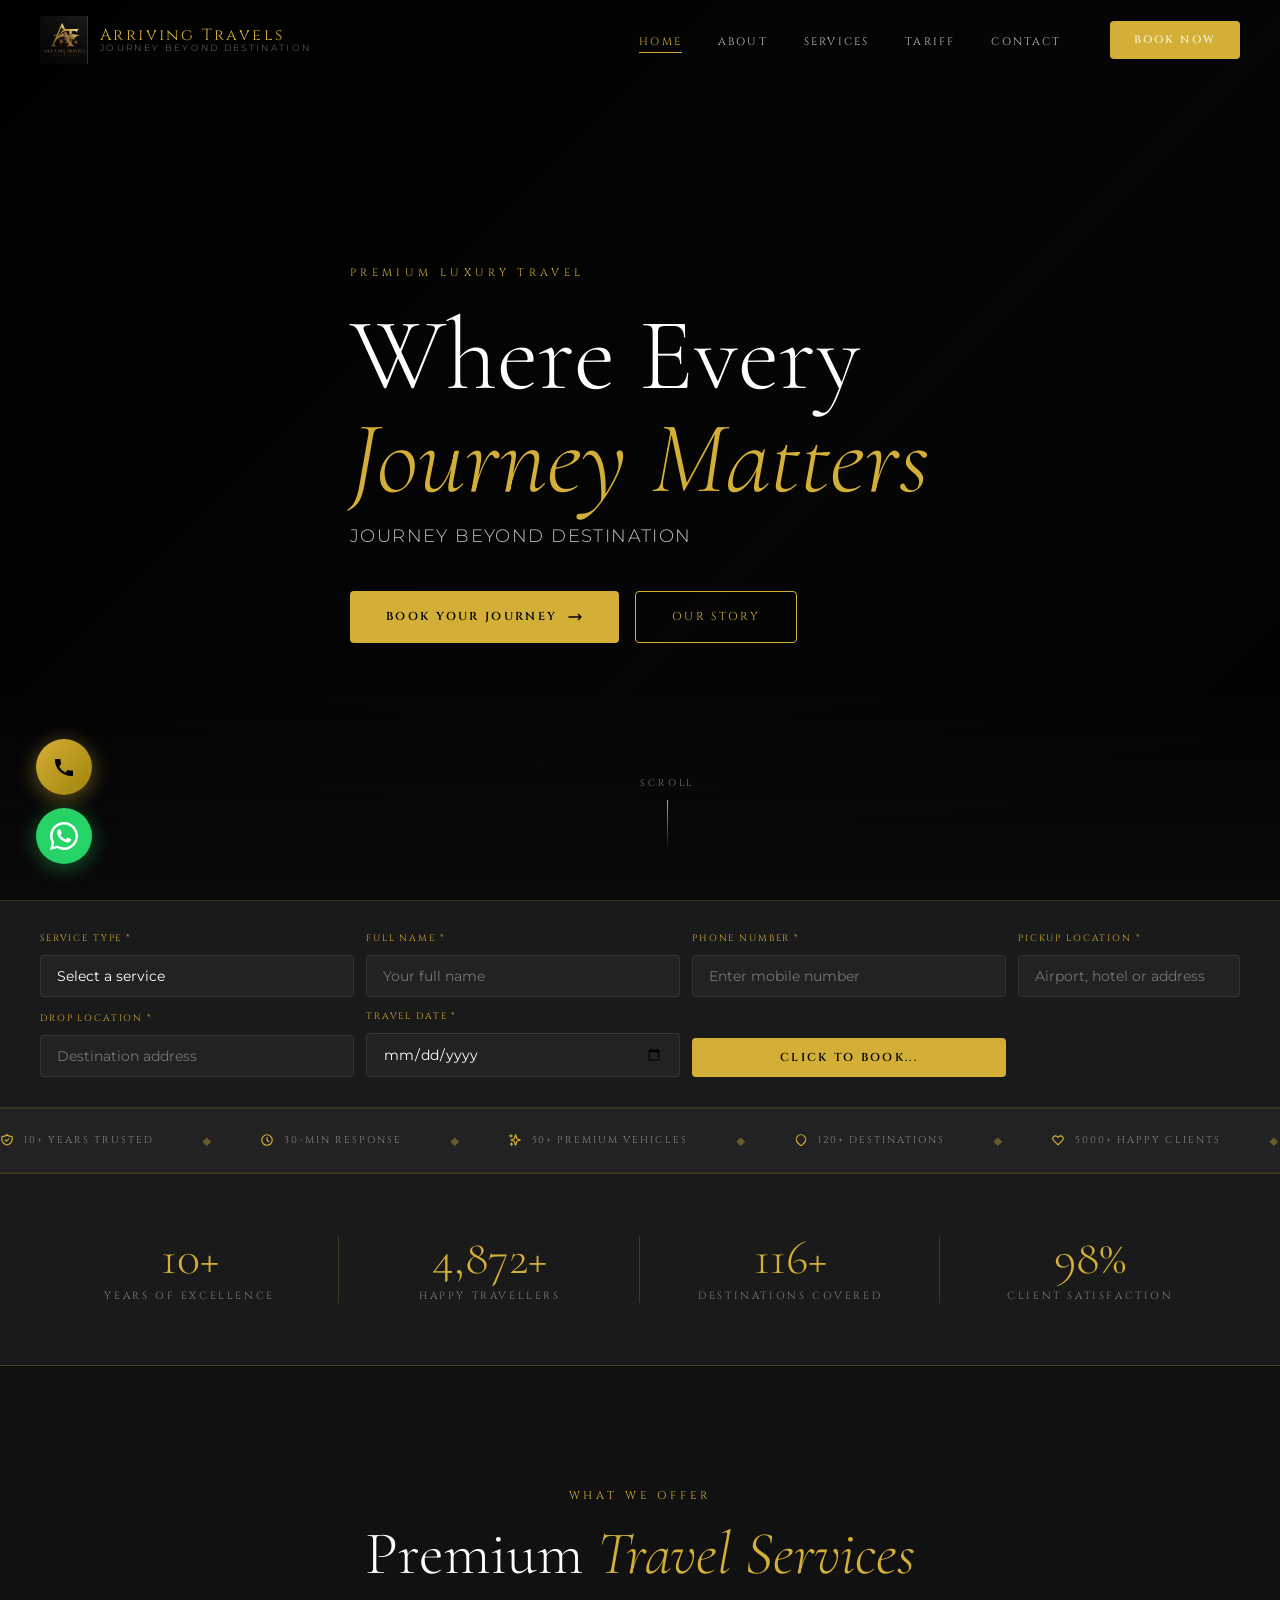
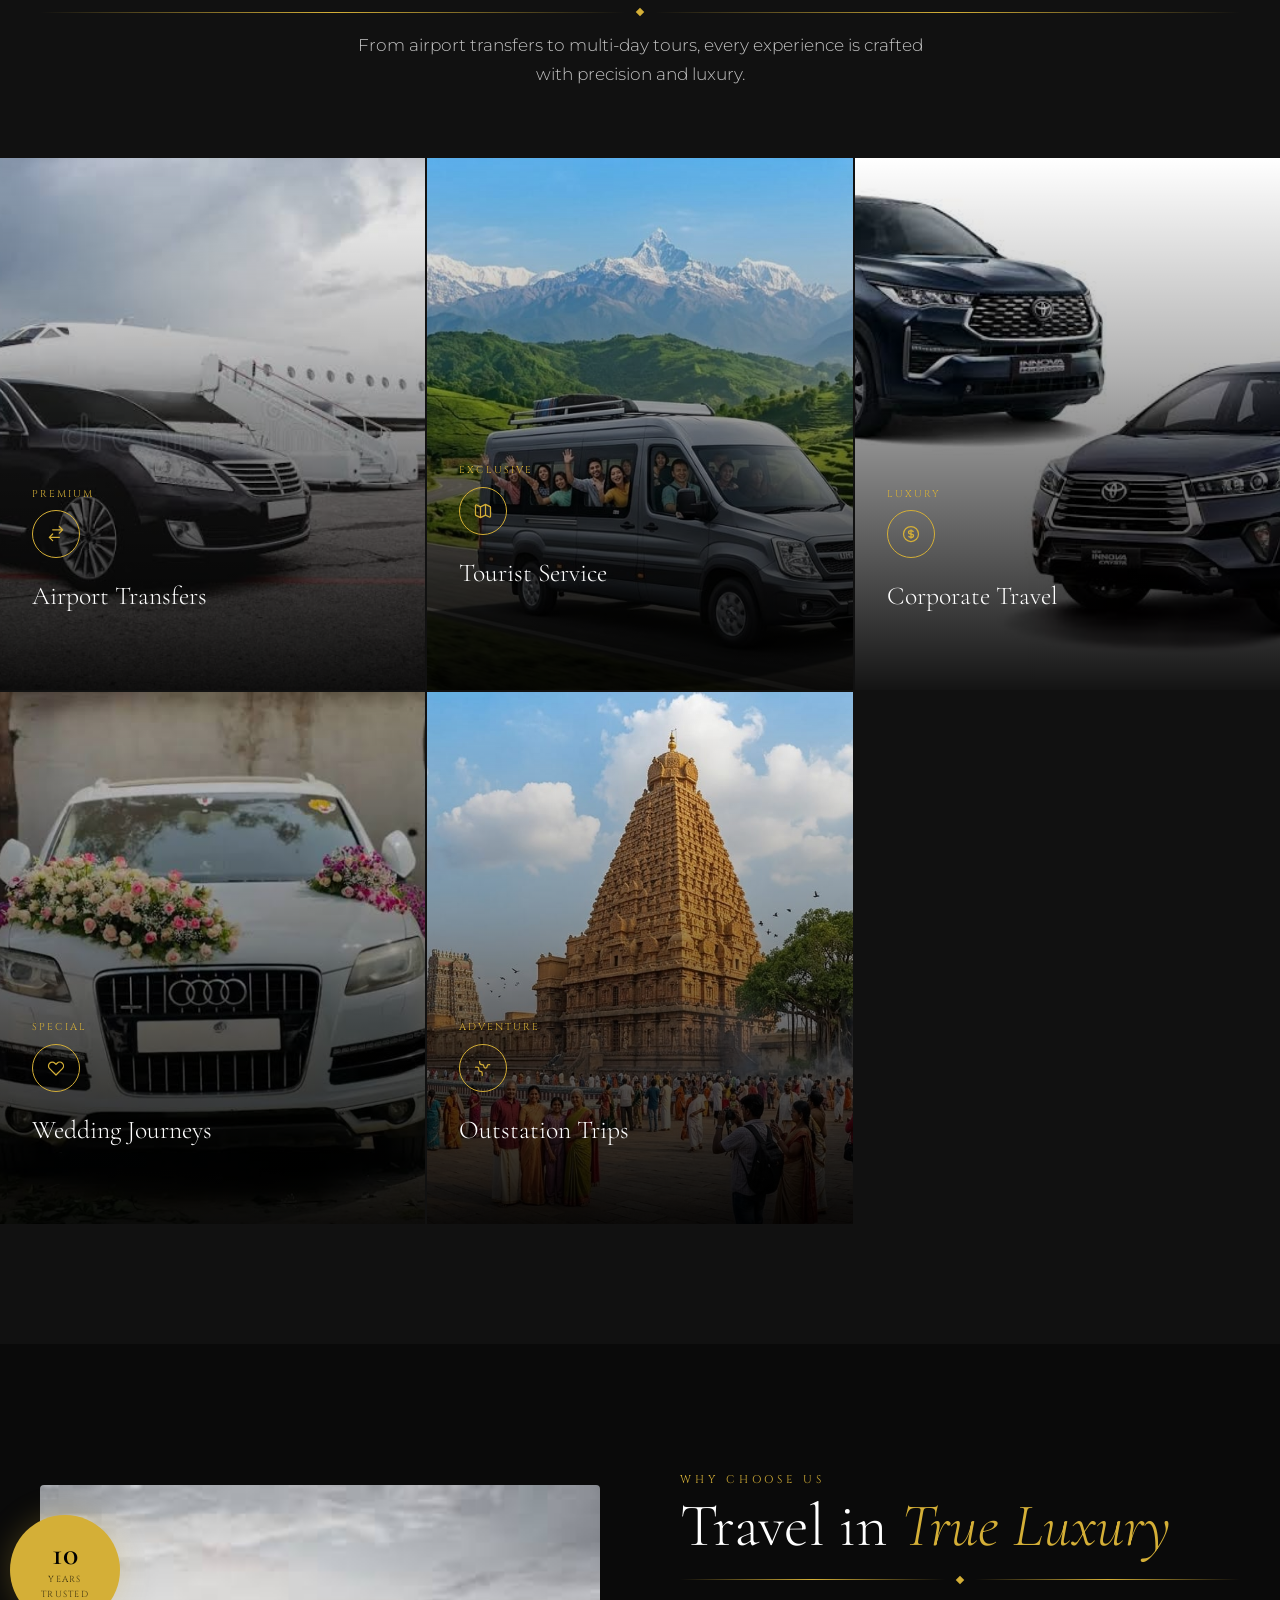
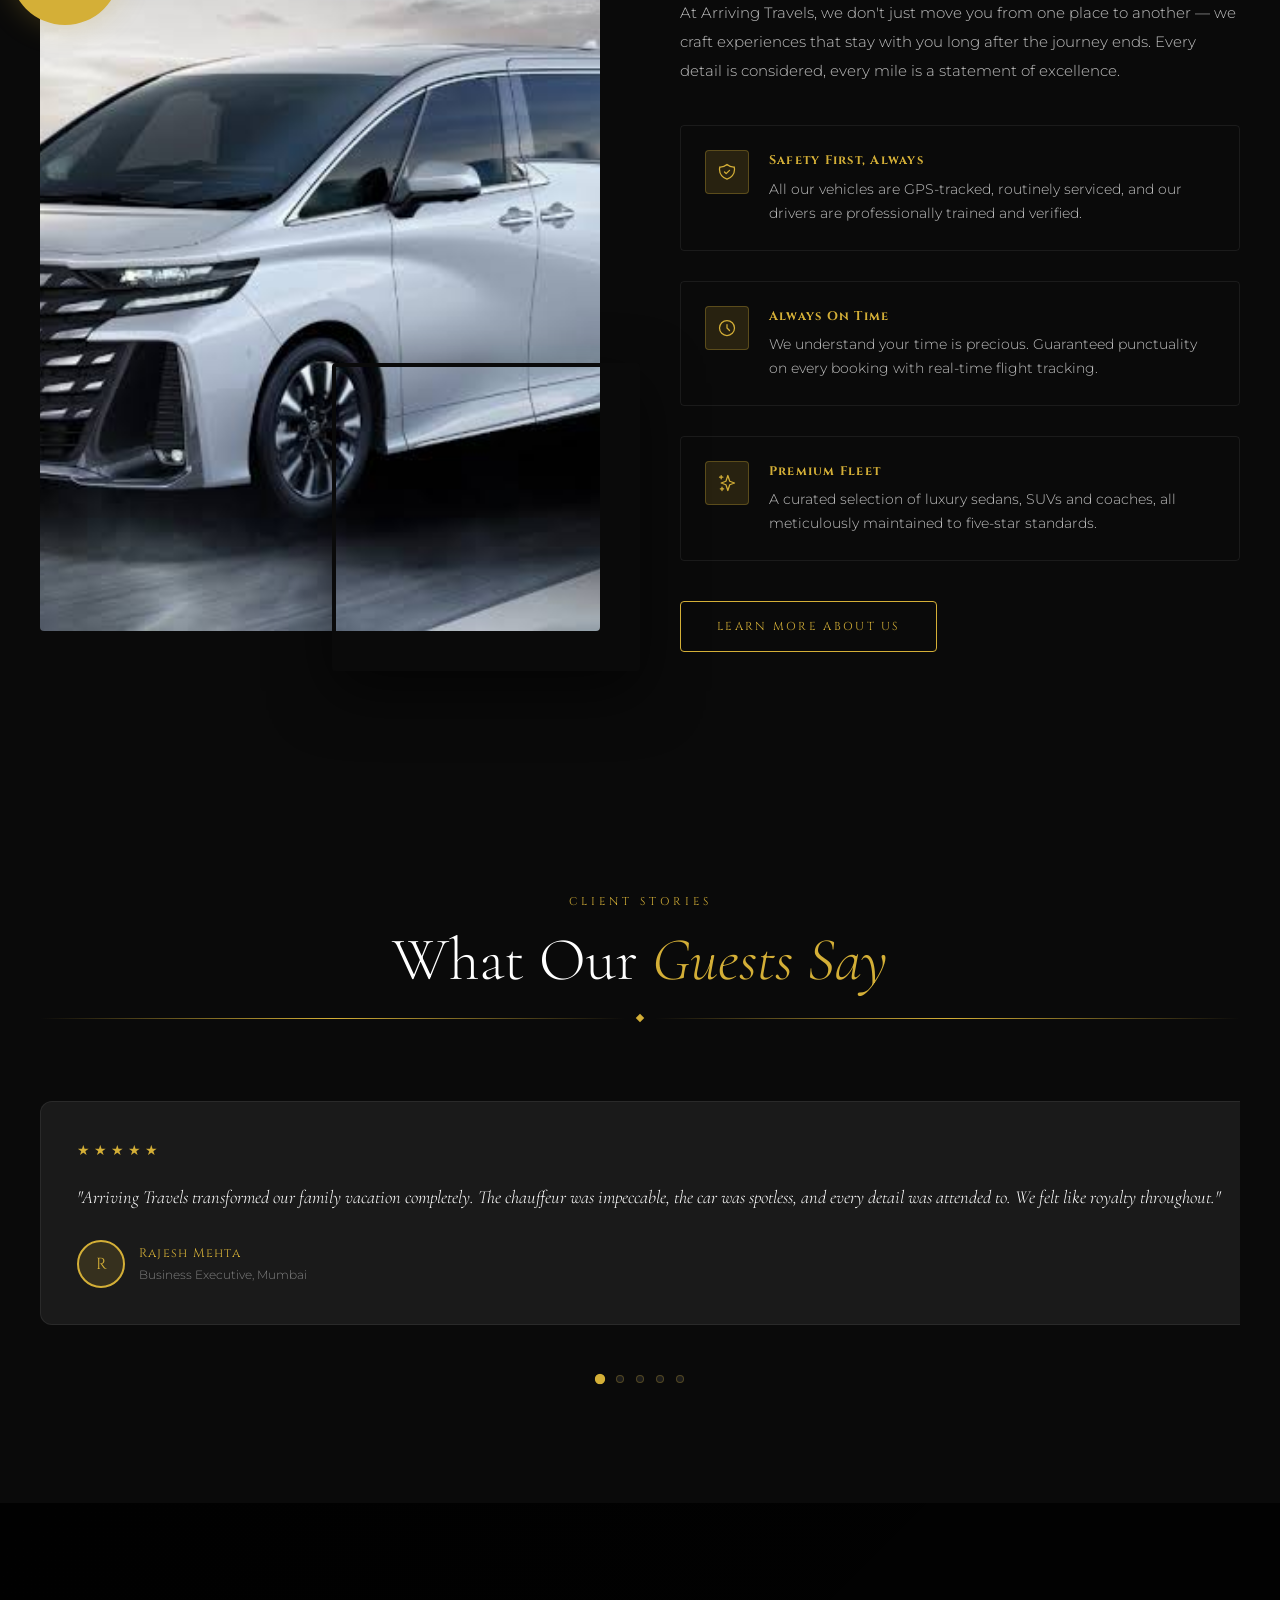
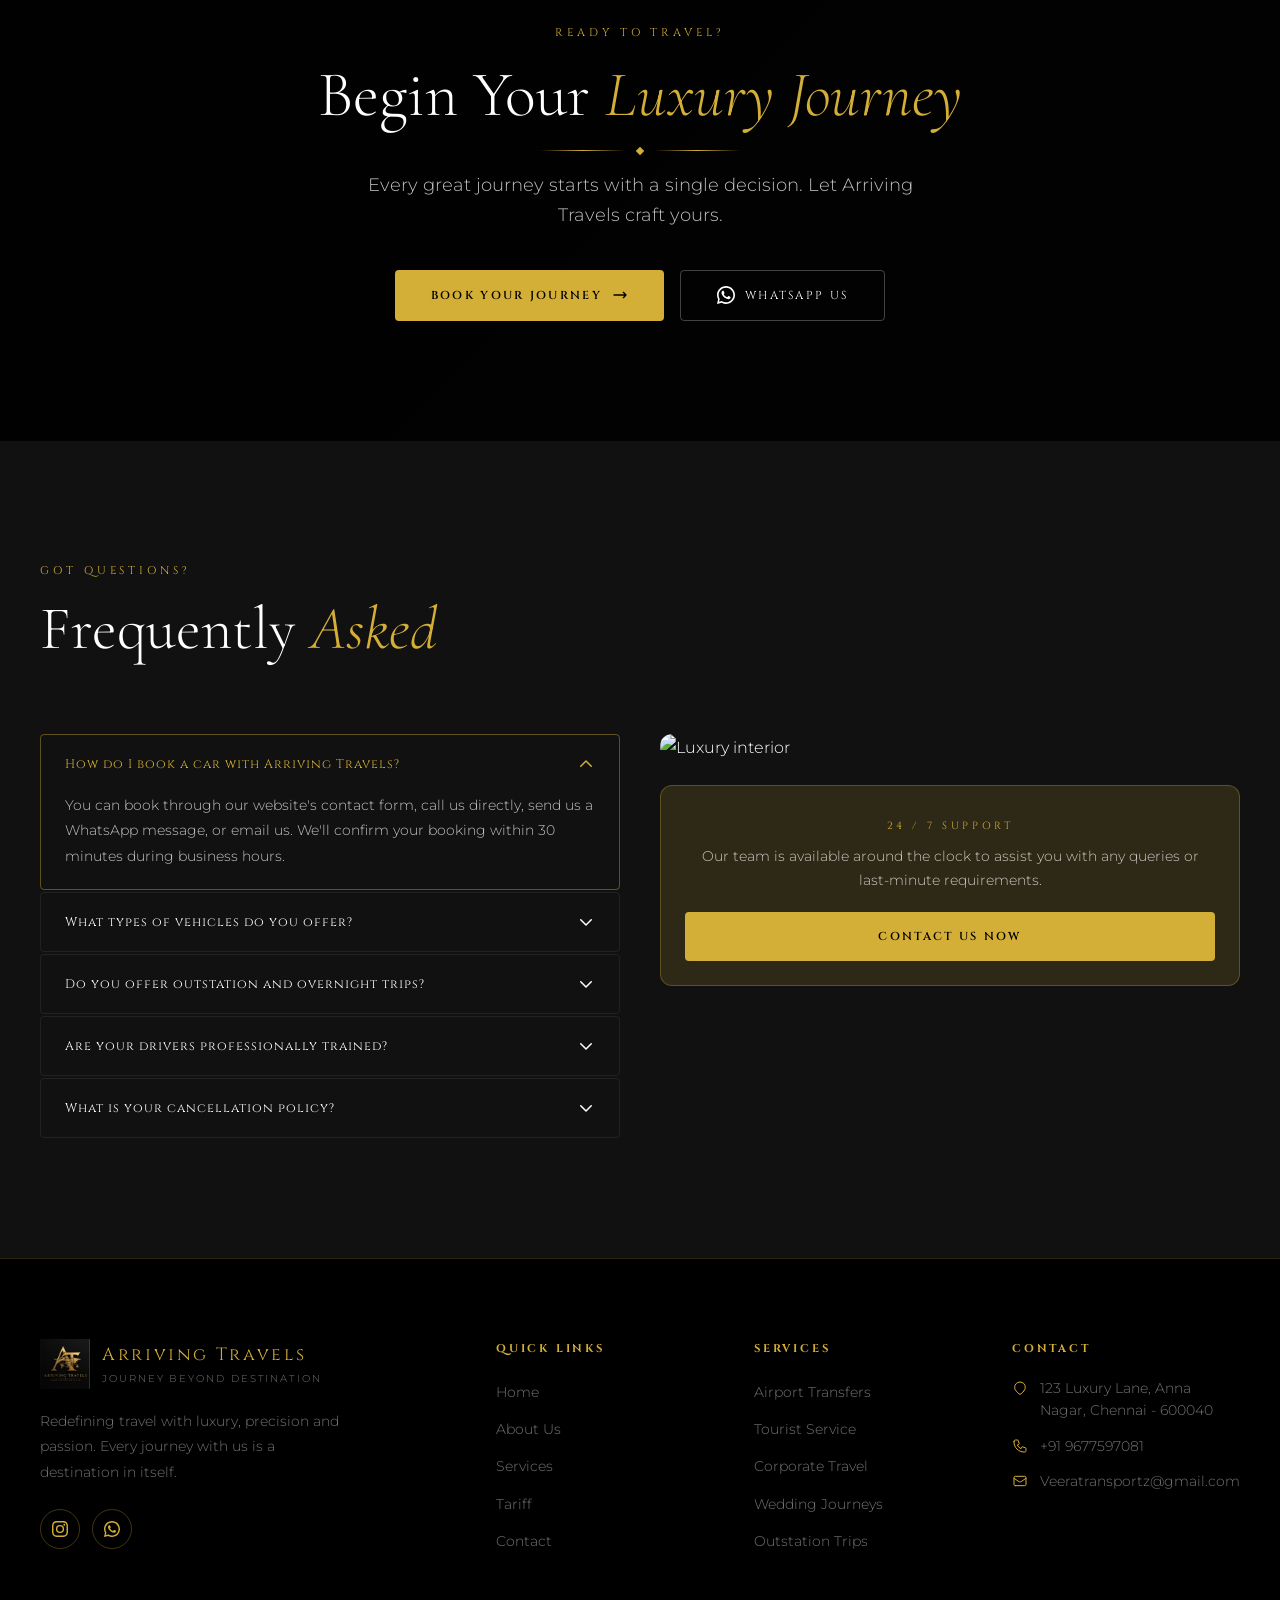
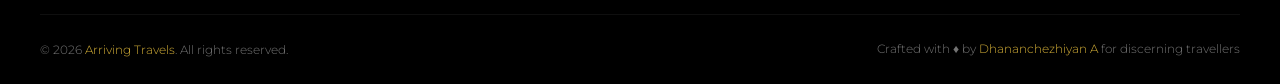
==== commit eb26a04e: "first commit" ====
--- a/index.html
+++ b/index.html
@@ -731,9 +731,11 @@
     </div>
 
     <div class="footer-bottom">
-      <p>© 2026 <span class="gold">Arriving Travels</span>. All rights reserved.</p>
-      <p style="font-size:0.75rem;color:var(--text-dim);">Crafted with ♦ for discerning travellers</p>
-    </div>
+  <p>© 2026 <span class="gold">Arriving Travels</span>. All rights reserved.</p>
+  <p style="font-size:0.75rem;color:var(--text-dim);">
+    Crafted with ♦ by <span class="gold">Dhananchezhiyan A</span> for discerning travellers
+  </p>
+</div>
   </div>
 </footer>
 
--- a/Style.css
+++ b/Style.css
@@ -1417,4 +1417,9 @@
 /* ── Utility ── */
 .text-gold { color: var(--gold); }
 .mt-40 { margin-top: 40px; }
-.text-center { text-align: center; }+.text-center { text-align: center; }
+
+.vehicle-pricing .price-cell .value {
+  font-family: Arial, sans-serif;
+  font-weight: 600;
+}
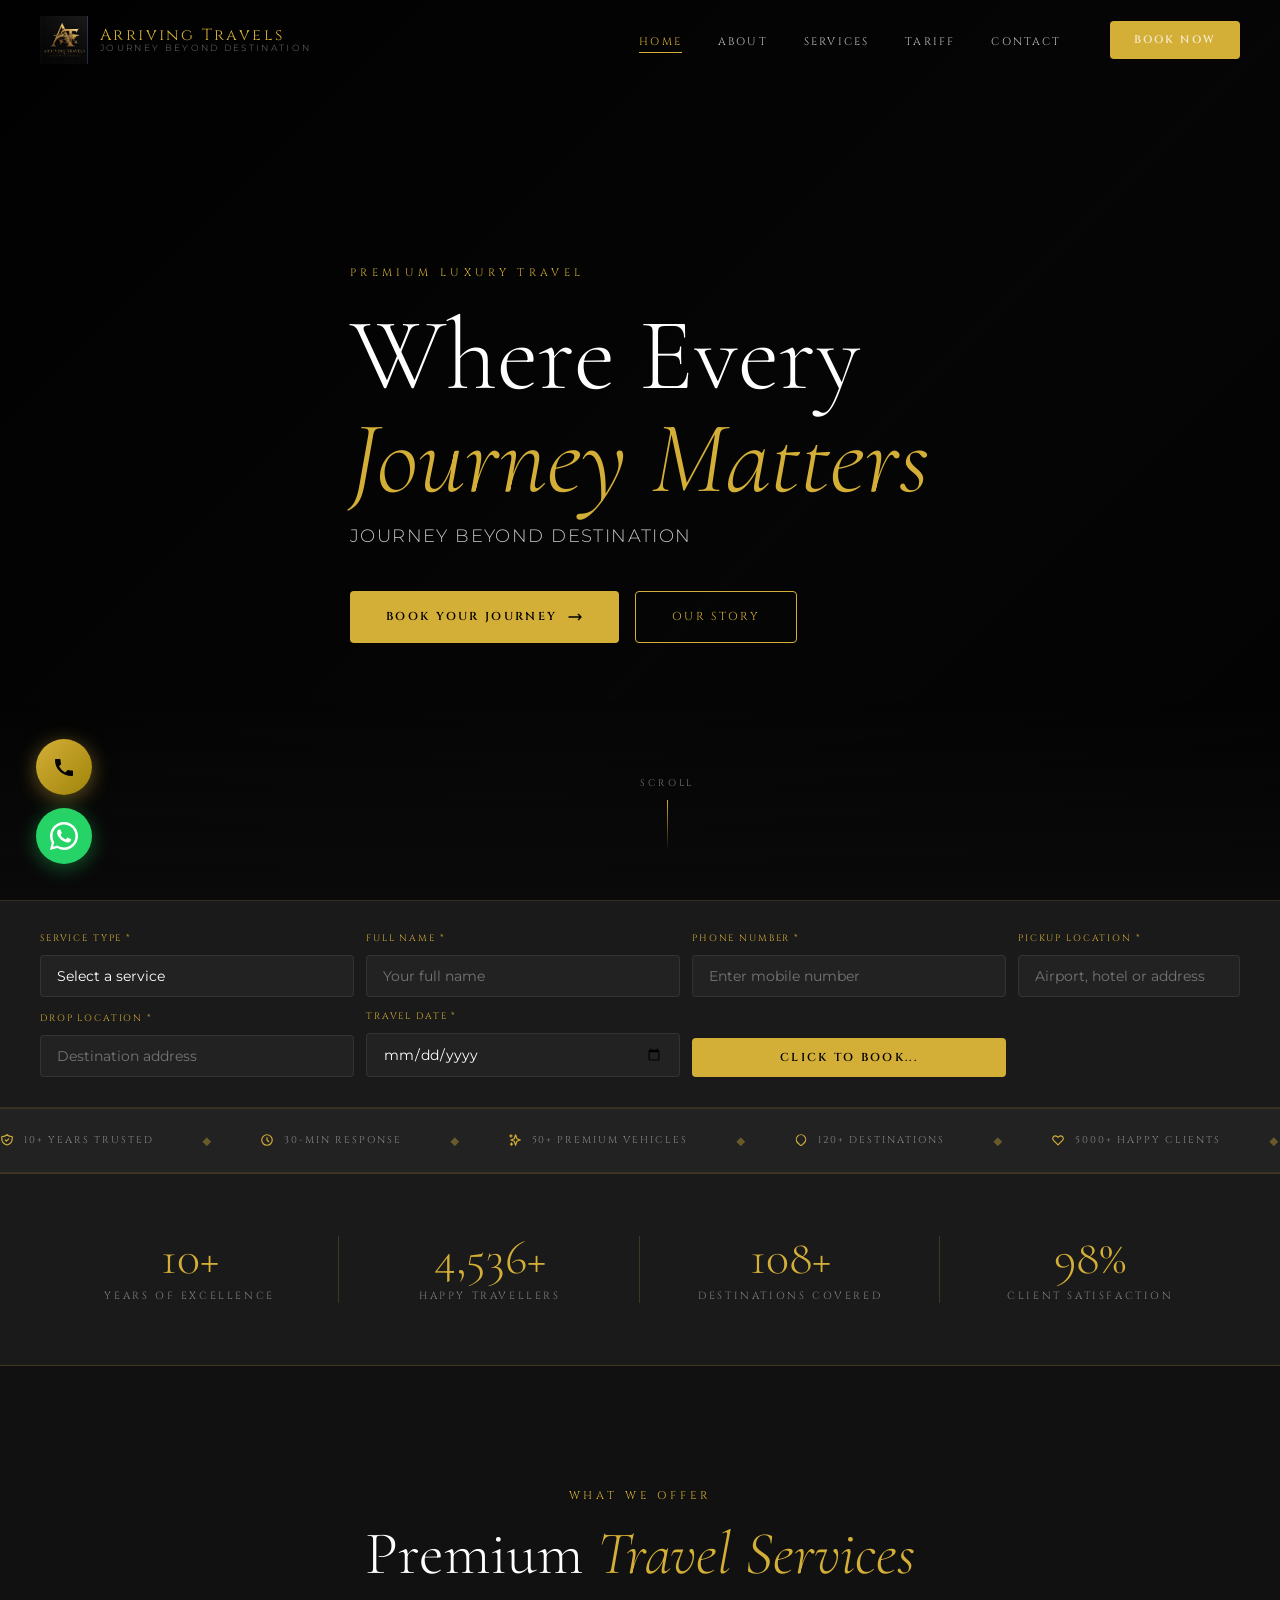
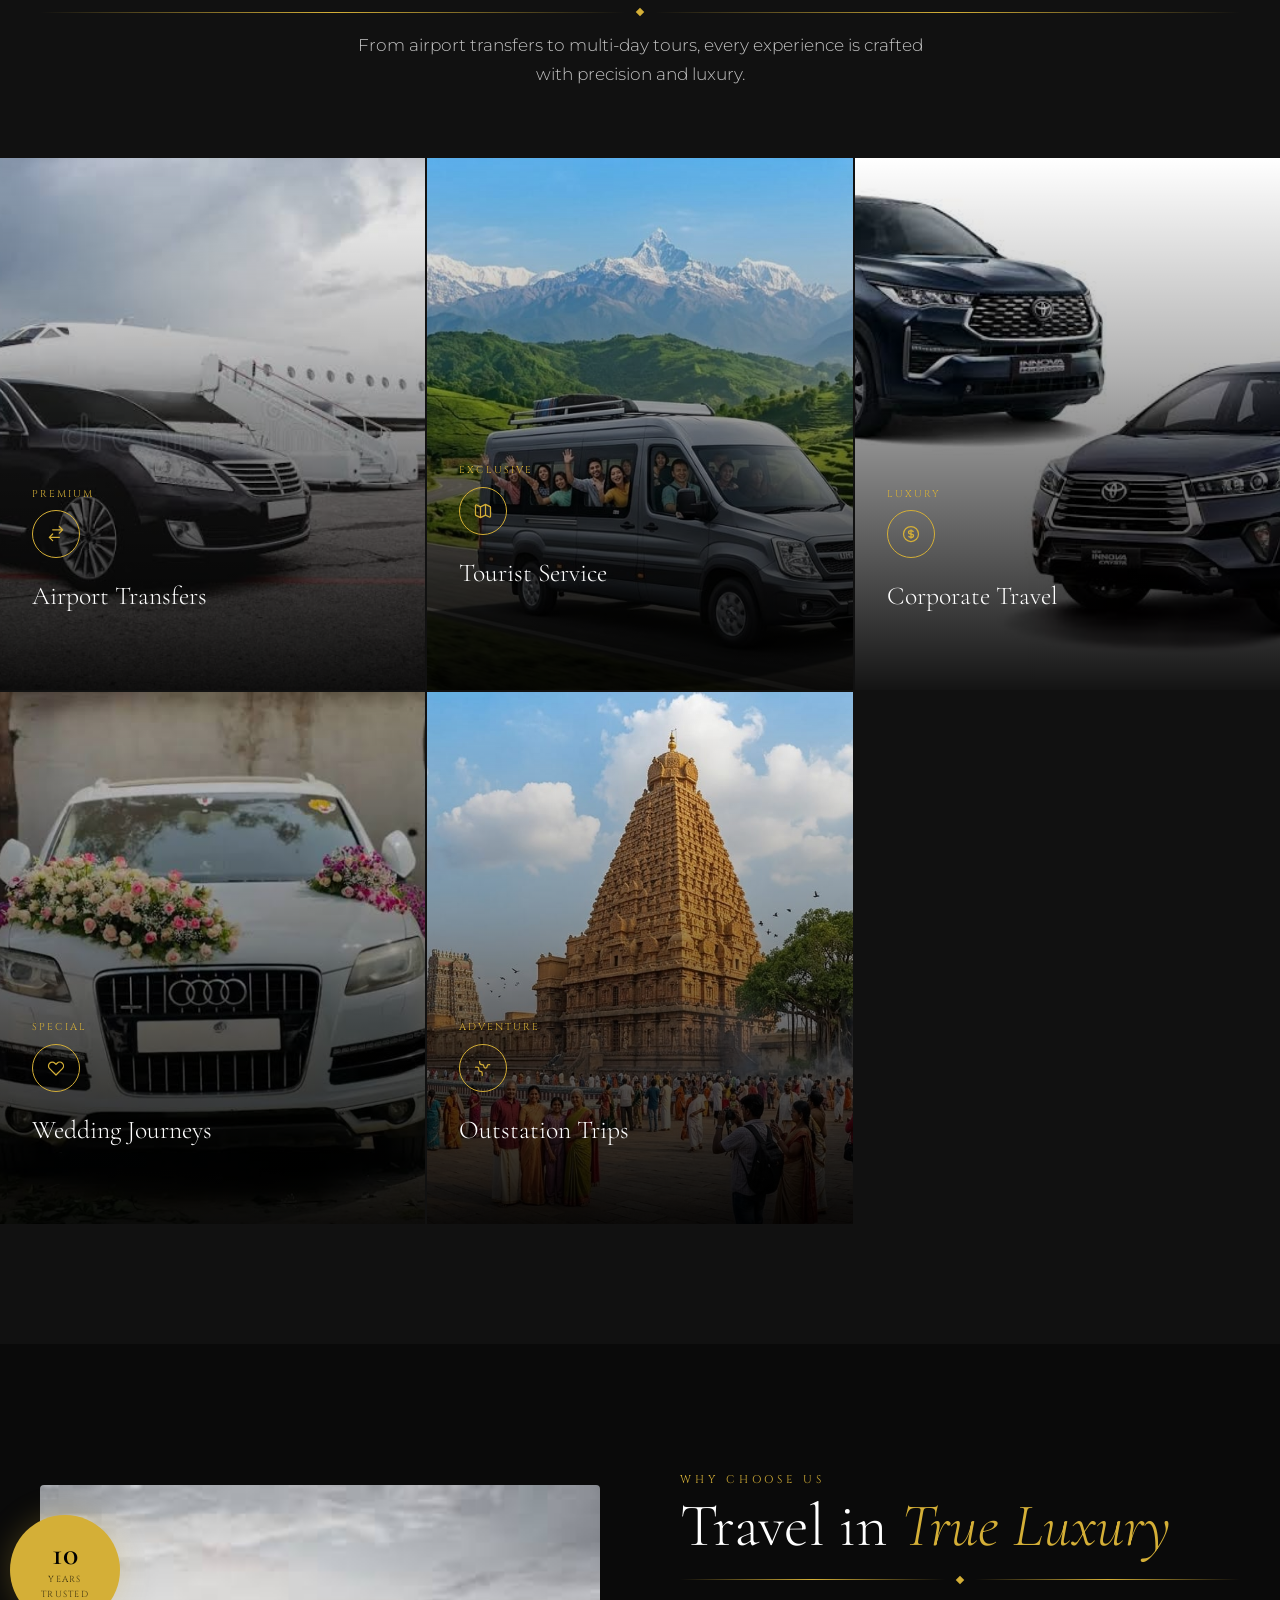
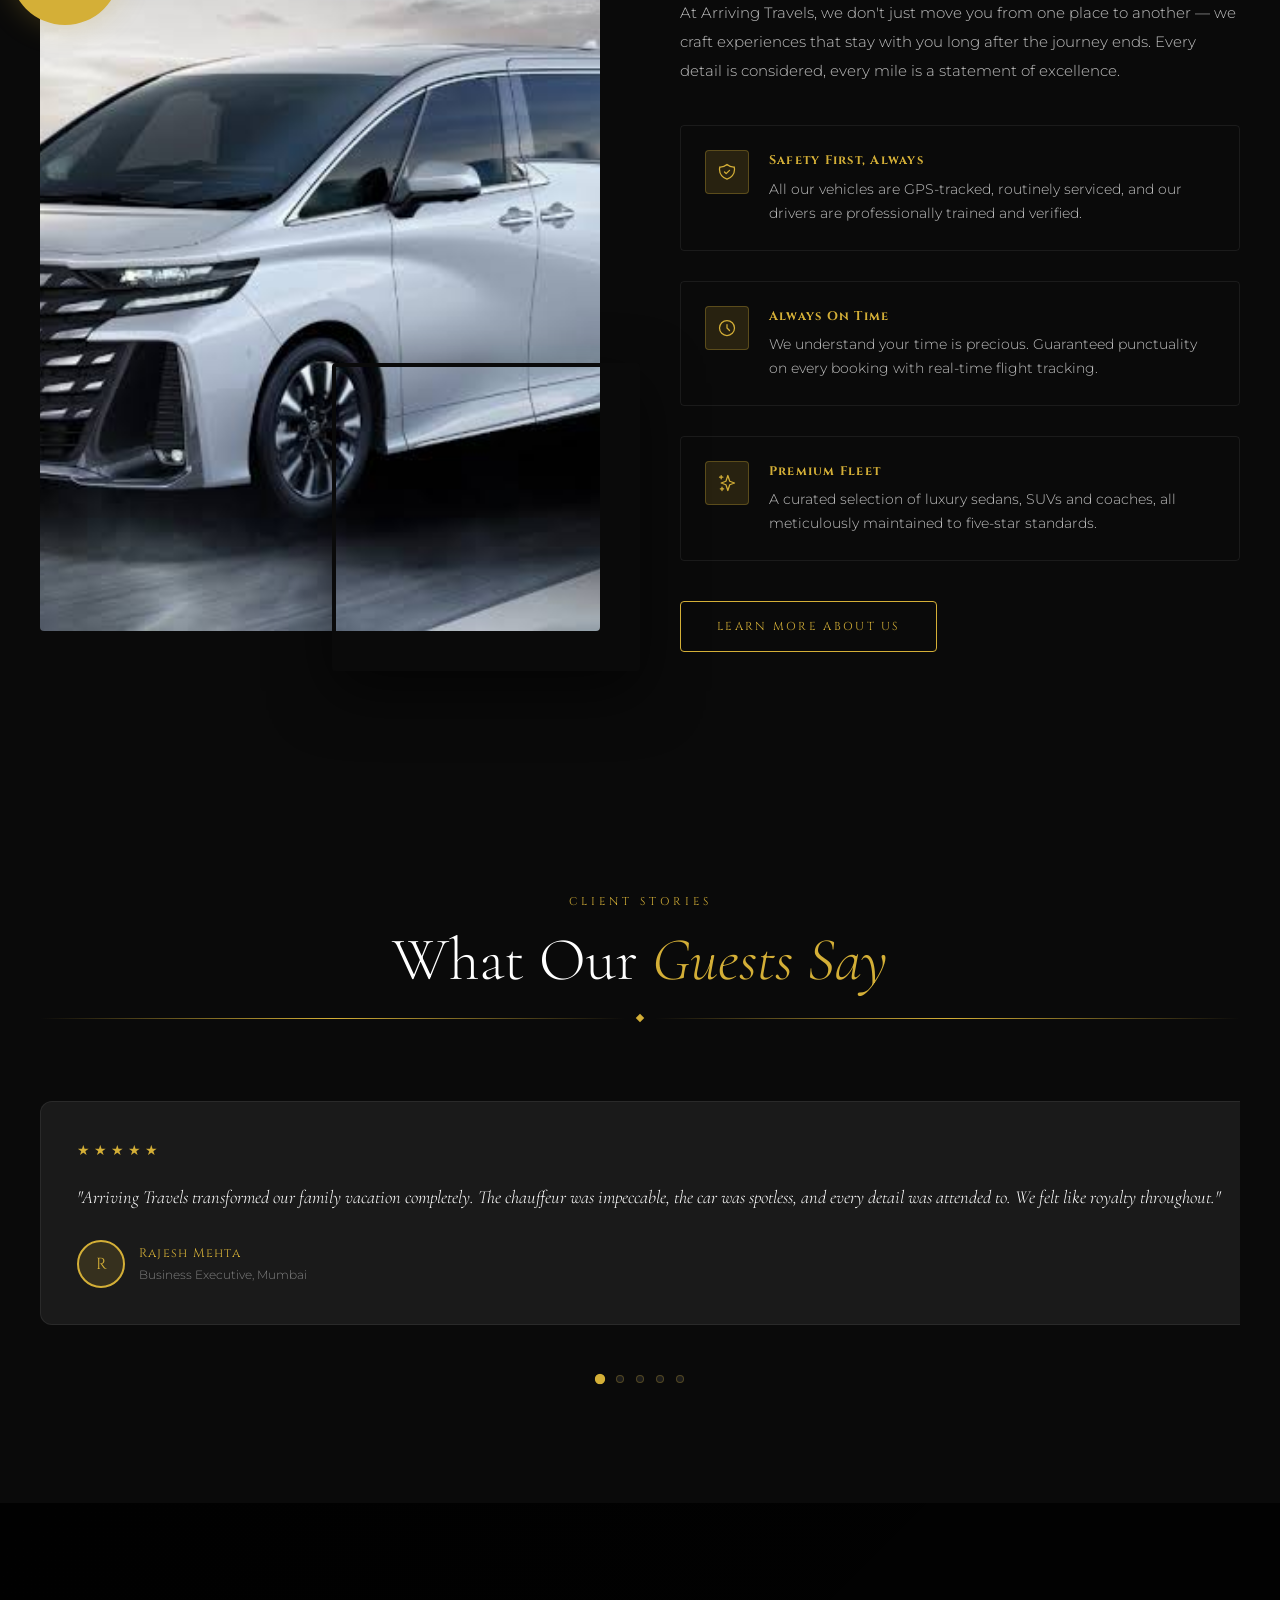
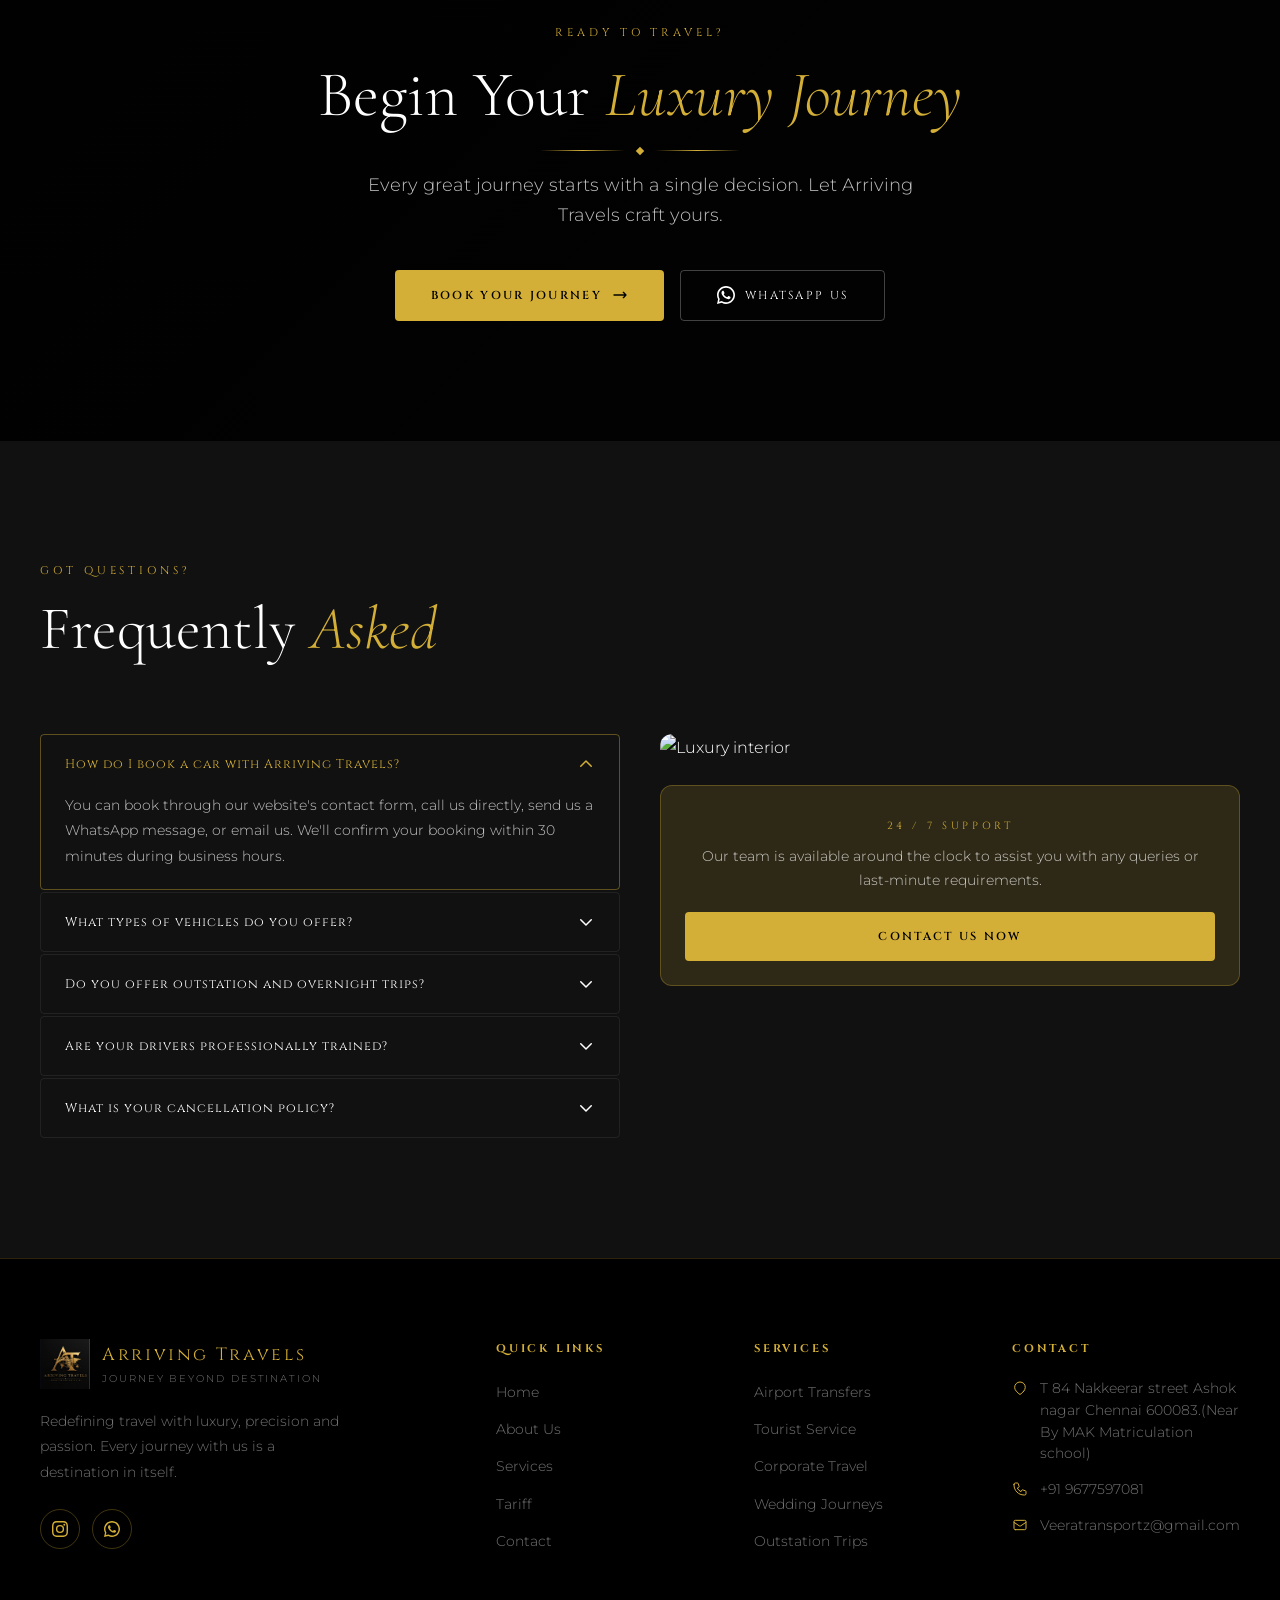
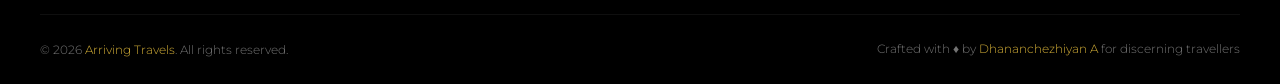
==== commit 3c93e804: "first commit" ====
--- a/index.html
+++ b/index.html
@@ -717,7 +717,7 @@
         <h4>Contact</h4>
         <div class="footer-contact-item">
           <svg xmlns="http://www.w3.org/2000/svg" width="16" height="16" fill="none" viewBox="0 0 24 24" stroke="currentColor" stroke-width="1.5"><path stroke-linecap="round" stroke-linejoin="round" d="M17.657 16.657L13.414 20.9a1.998 1.998 0 01-2.827 0l-4.244-4.243a8 8 0 1111.314 0z"/></svg>
-          <span>123 Luxury Lane, Anna Nagar, Chennai - 600040</span>
+          <span>T 84 Nakkeerar street Ashok nagar Chennai 600083.(Near By MAK Matriculation school)</span>
         </div>
         <div class="footer-contact-item">
           <svg xmlns="http://www.w3.org/2000/svg" width="16" height="16" fill="none" viewBox="0 0 24 24" stroke="currentColor" stroke-width="1.5"><path stroke-linecap="round" stroke-linejoin="round" d="M3 5a2 2 0 012-2h3.28a1 1 0 01.948.684l1.498 4.493a1 1 0 01-.502 1.21l-2.257 1.13a11.042 11.042 0 005.516 5.516l1.13-2.257a1 1 0 011.21-.502l4.493 1.498a1 1 0 01.684.949V19a2 2 0 01-2 2h-1C9.716 21 3 14.284 3 6V5z"/></svg>
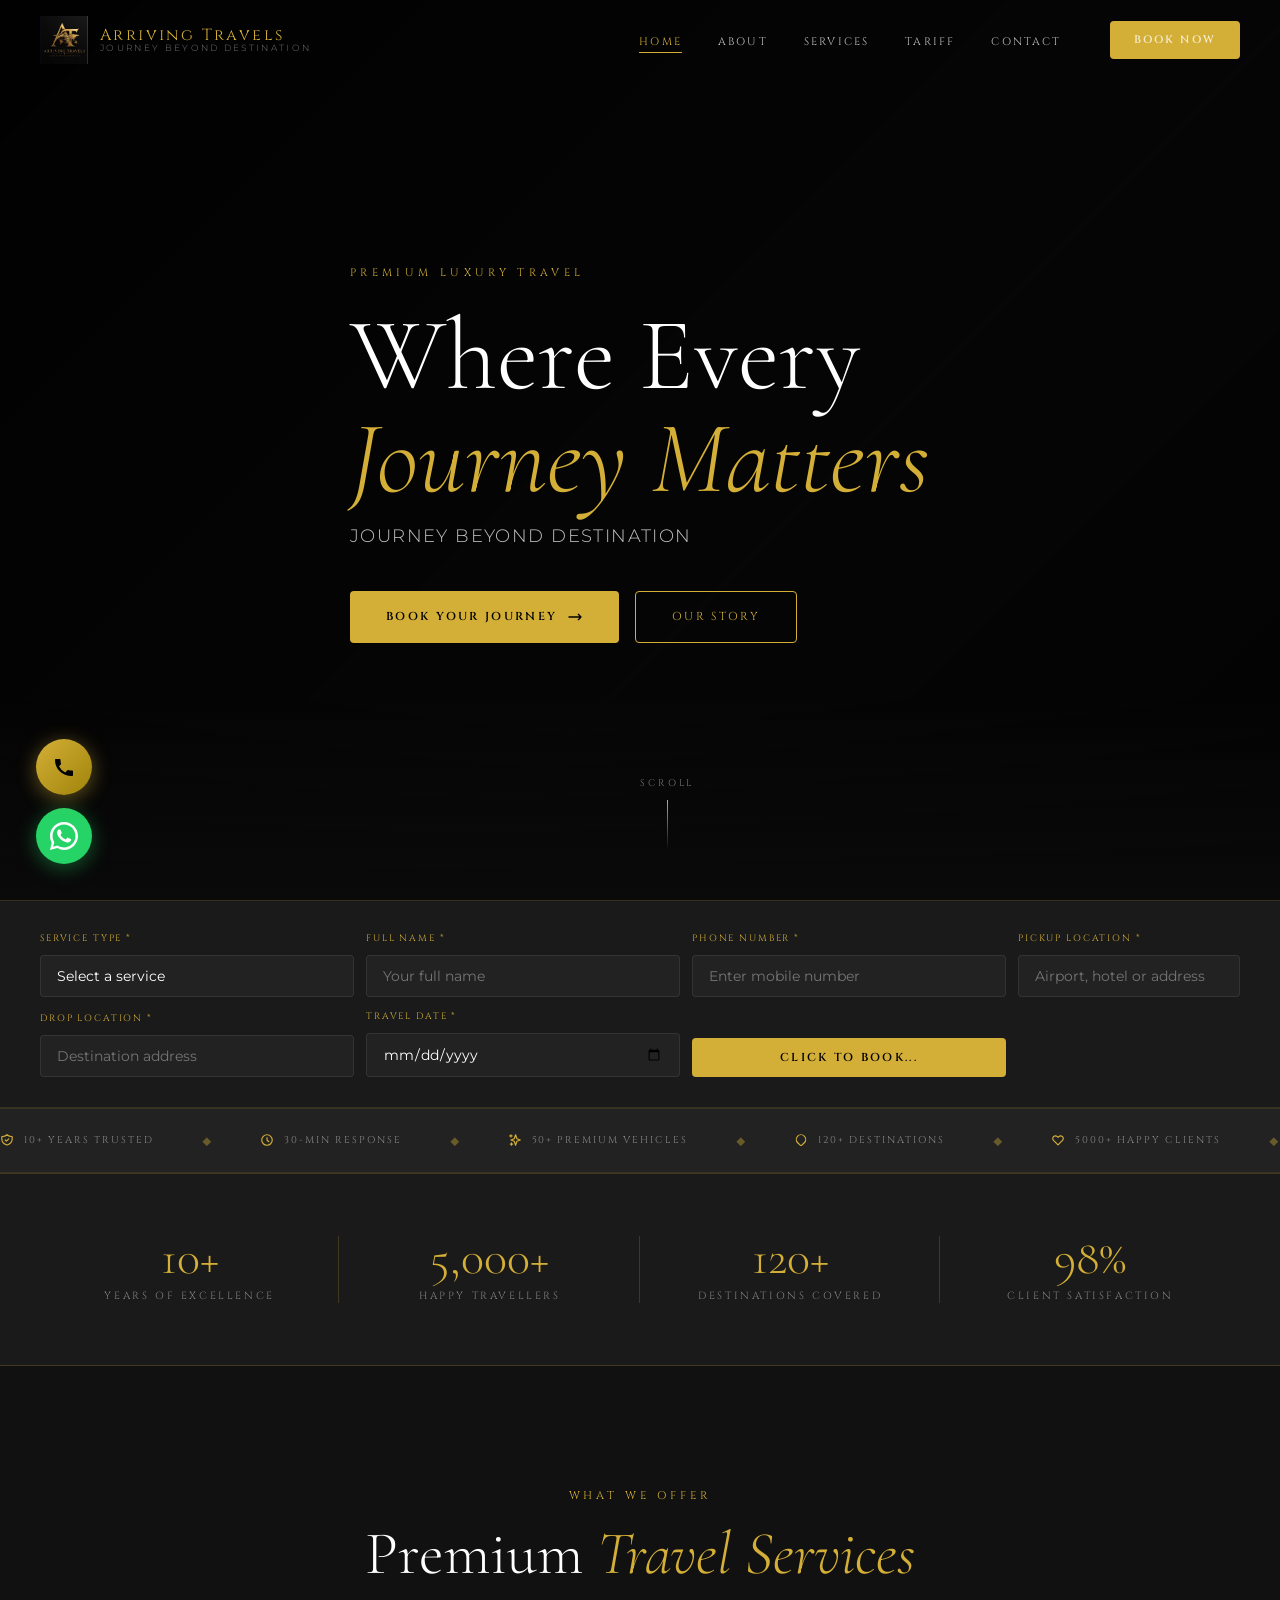
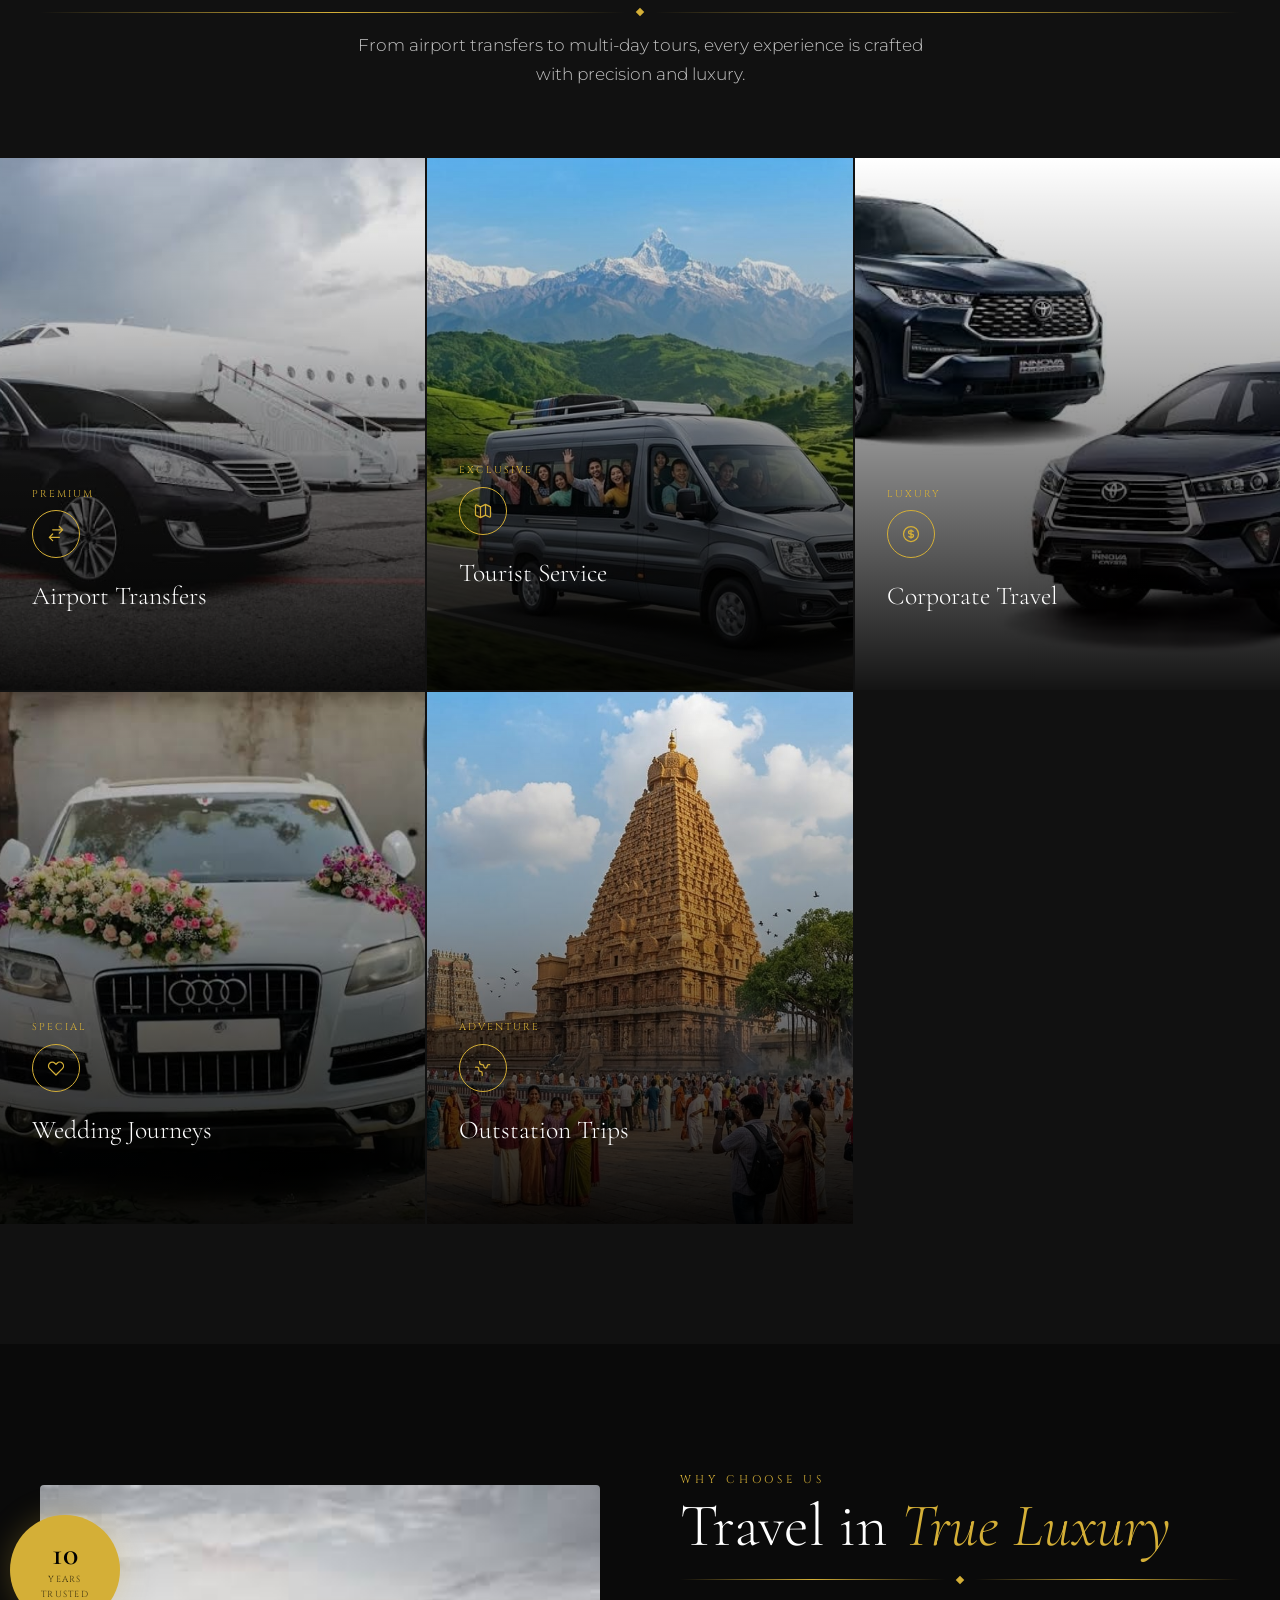
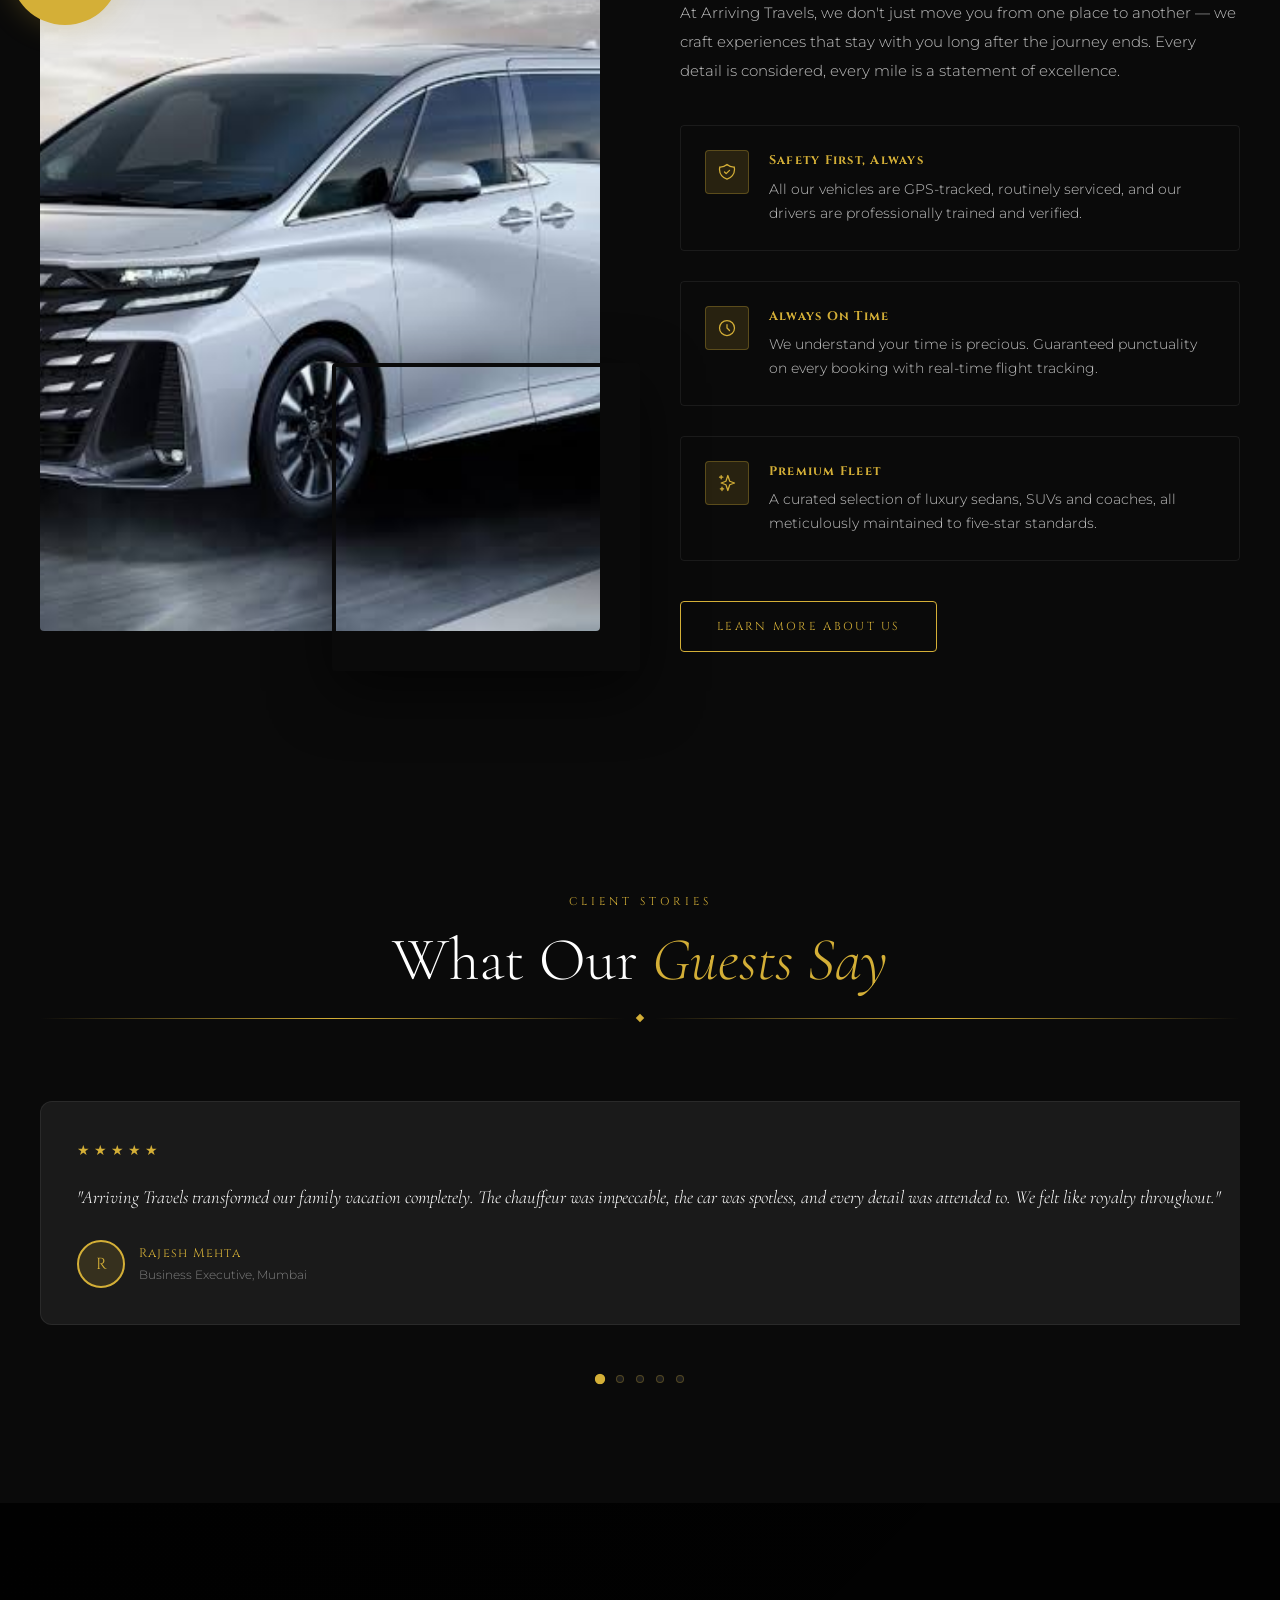
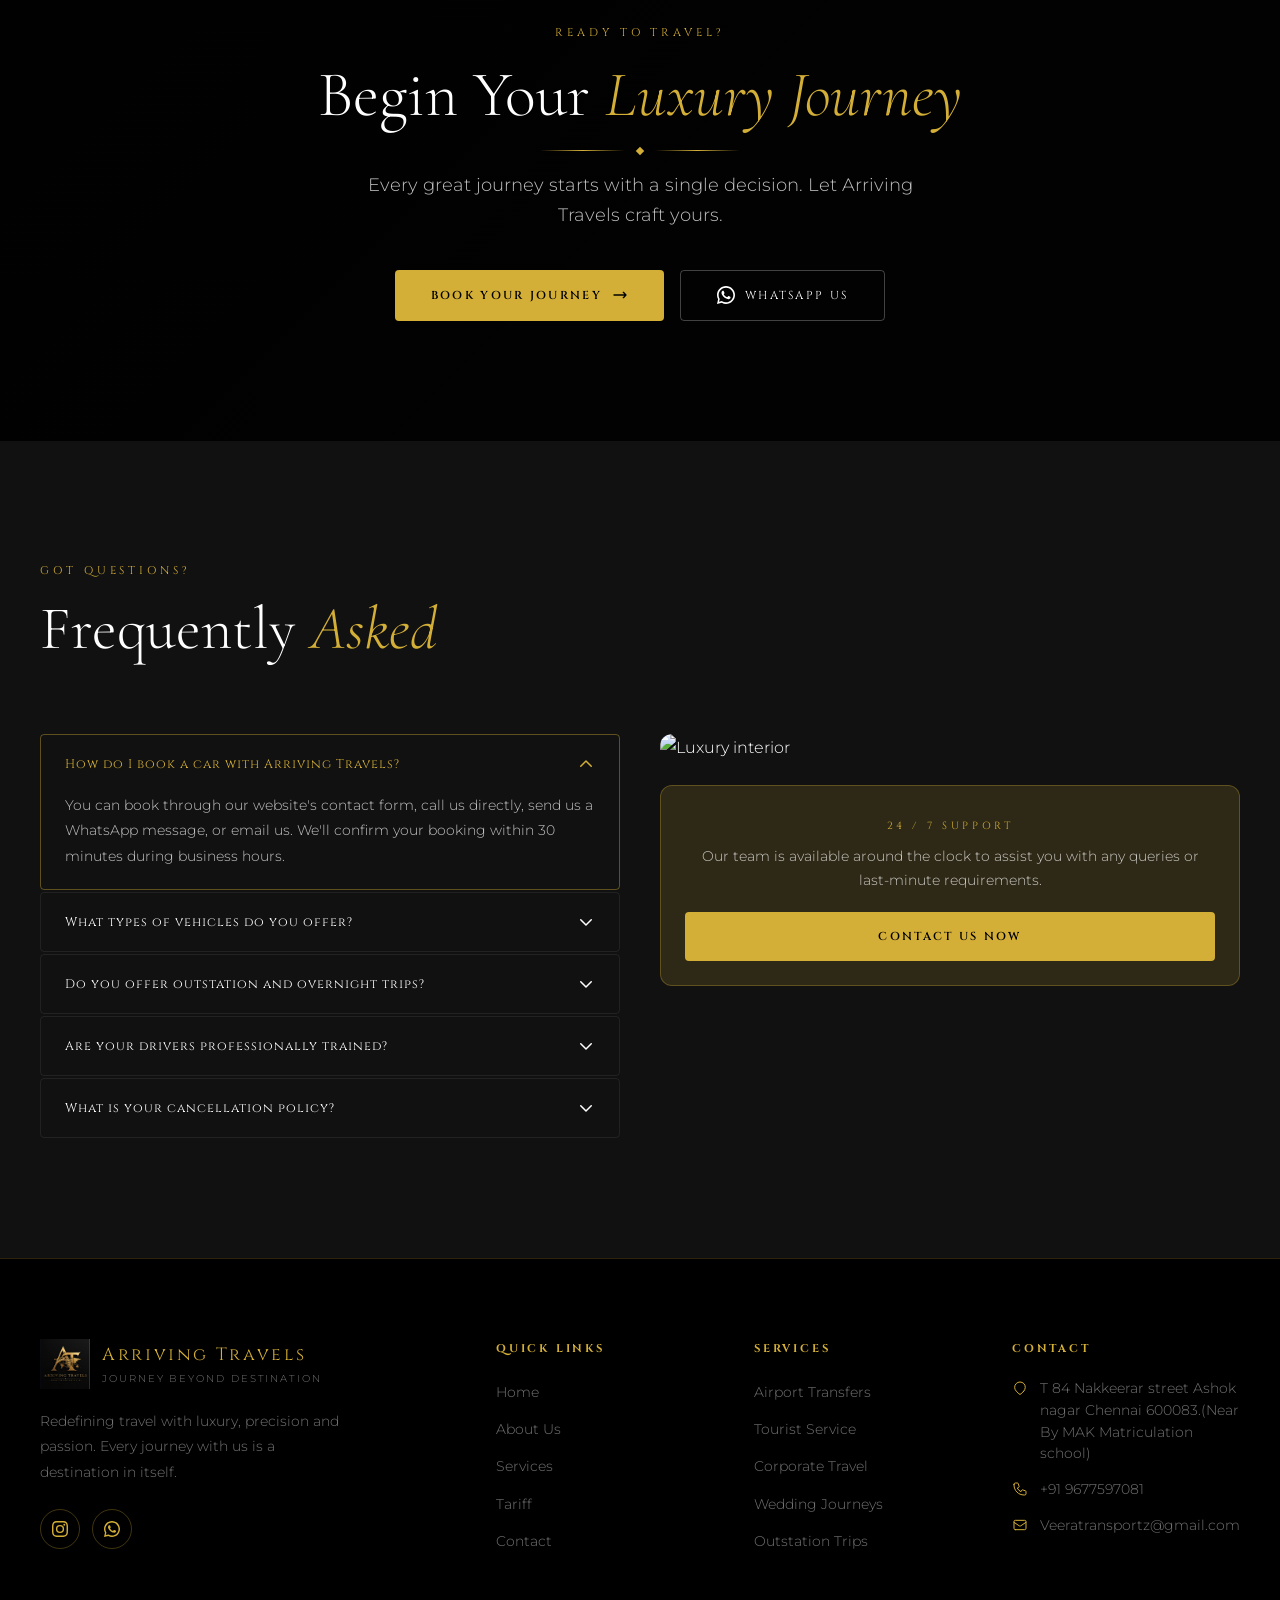
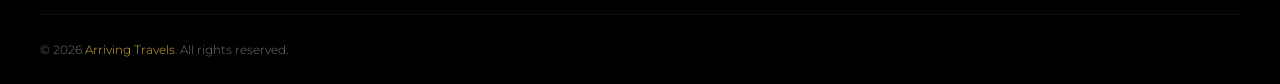
==== commit 17e08eca: "Update index.html" ====
--- a/index.html
+++ b/index.html
@@ -732,9 +732,6 @@
 
     <div class="footer-bottom">
   <p>© 2026 <span class="gold">Arriving Travels</span>. All rights reserved.</p>
-  <p style="font-size:0.75rem;color:var(--text-dim);">
-    Crafted with ♦ by <span class="gold">Dhananchezhiyan A</span> for discerning travellers
-  </p>
 </div>
   </div>
 </footer>
@@ -835,4 +832,4 @@
 
 
 </body>
-</html>+</html>
